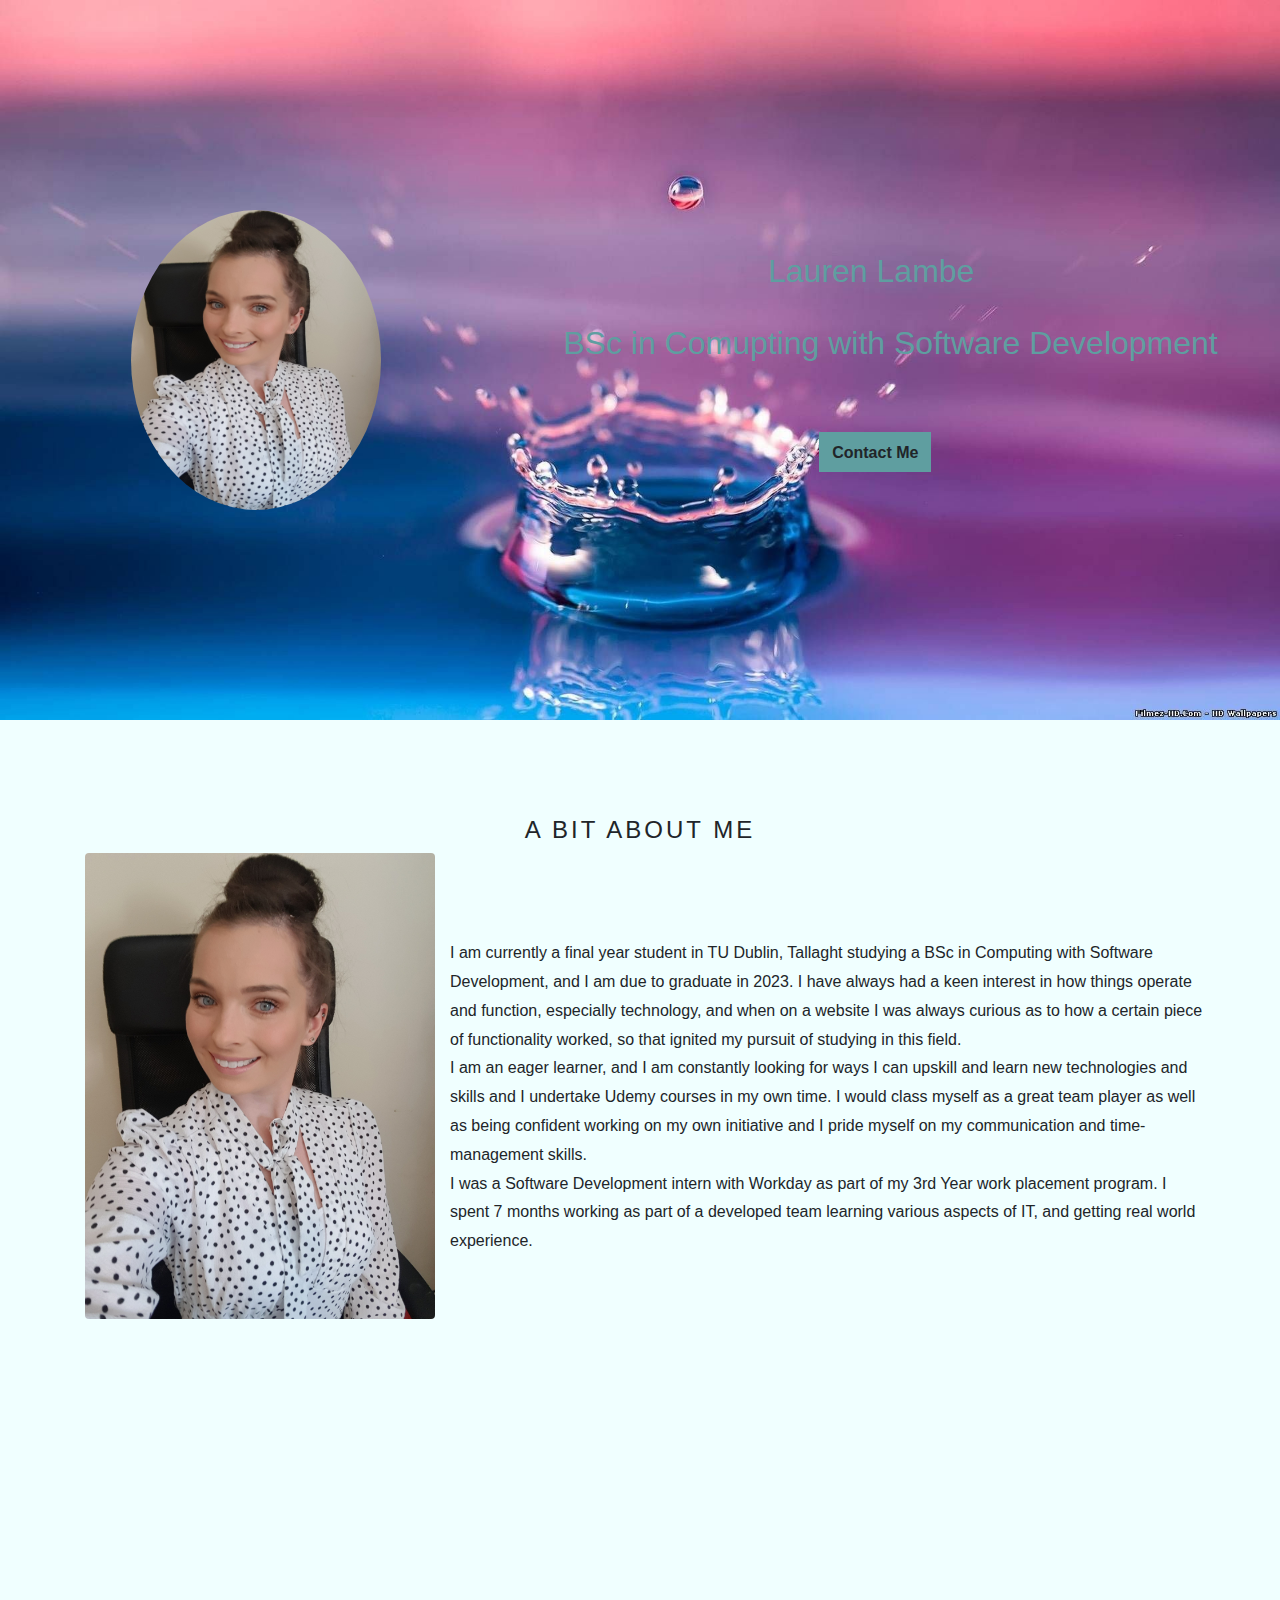
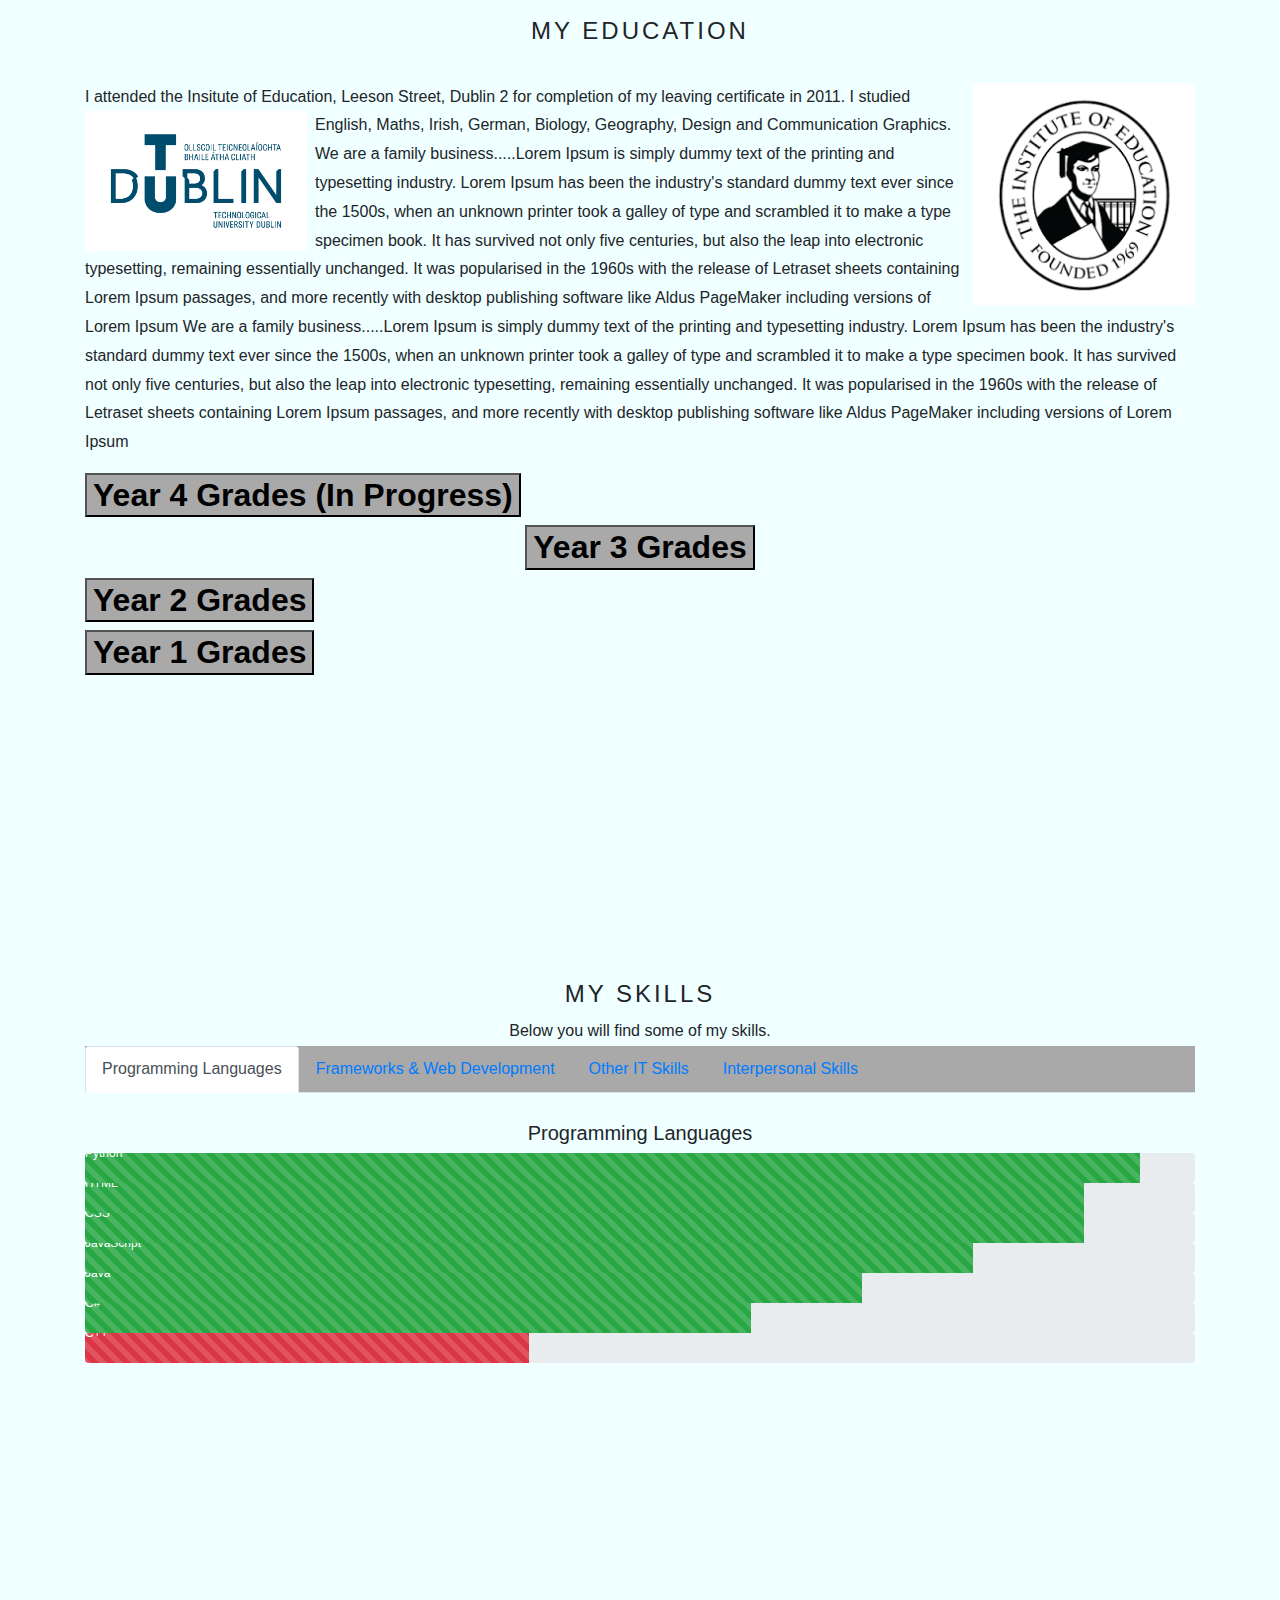
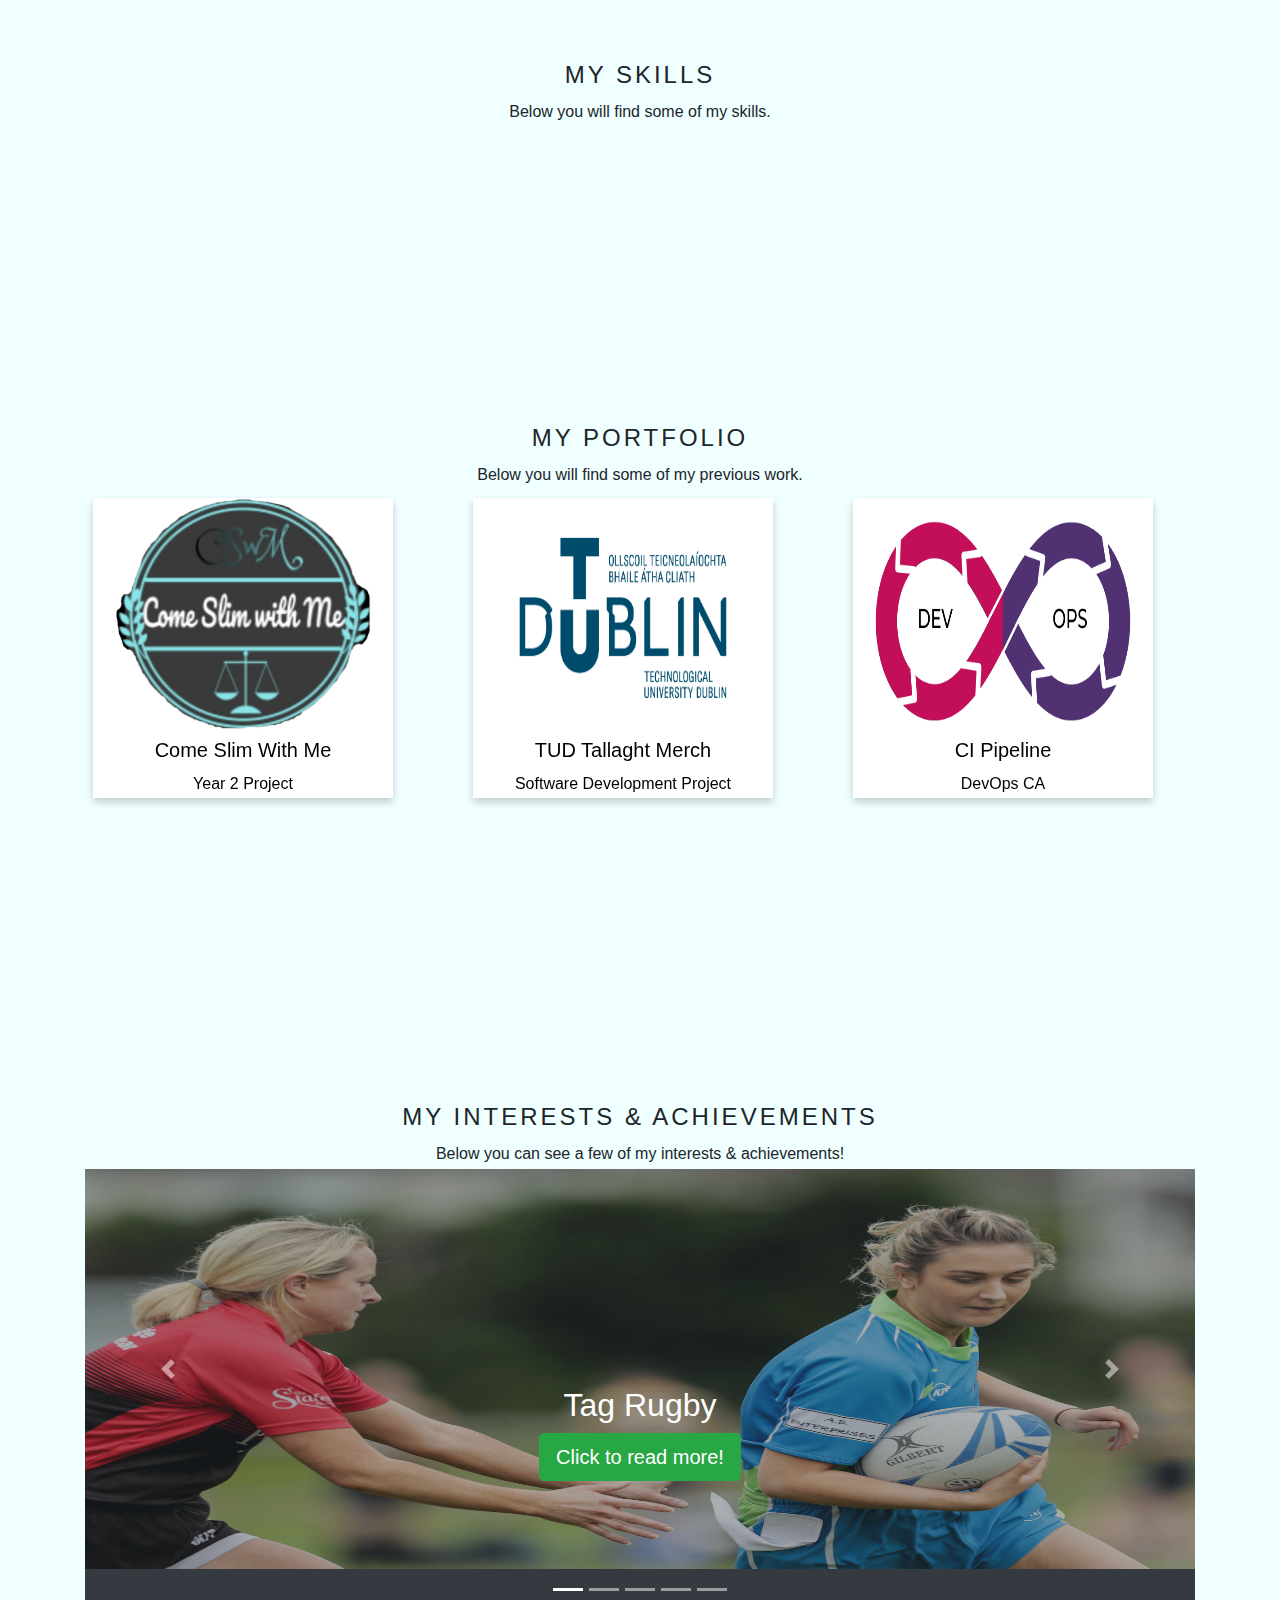
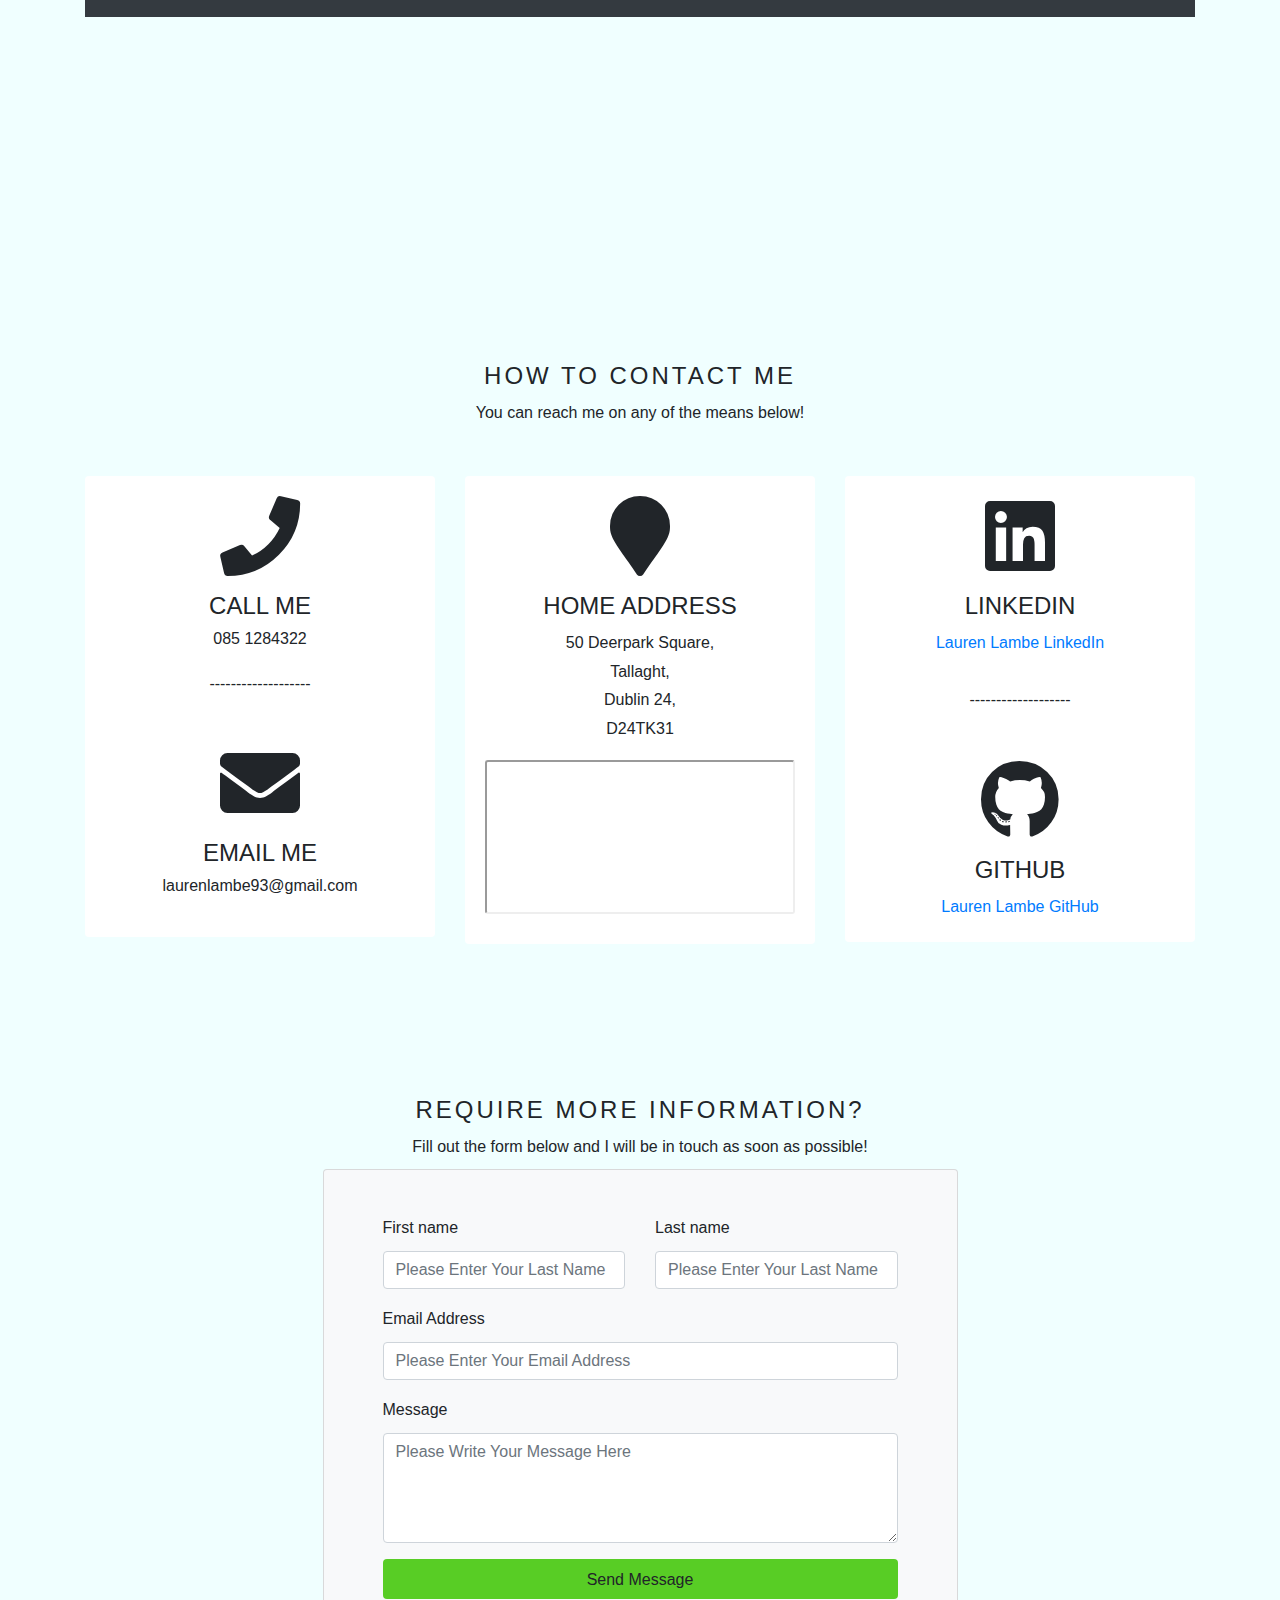
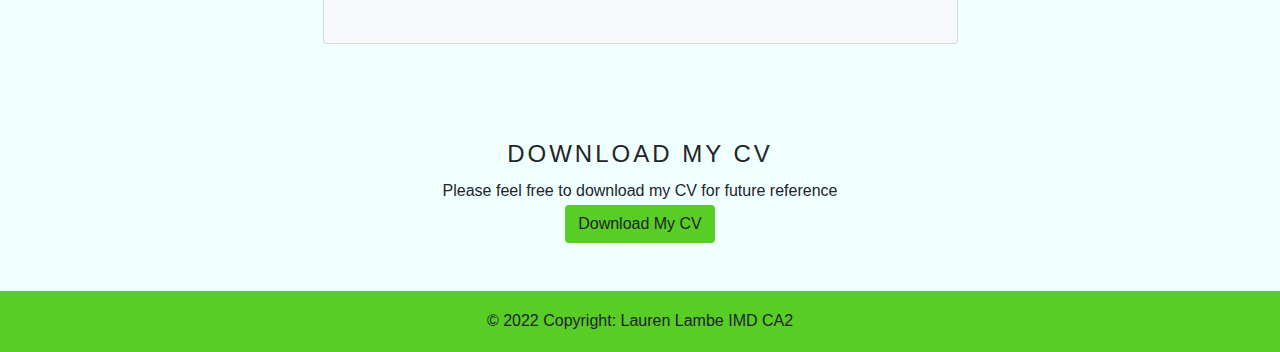
==== index.html @ a1071992 "Committing work to date" ====
<!-- X00167132 Lauren Lambe IMD CA2 -->
<!DOCTYPE html>
<html lang="en">

<head>
	<meta charset="utf-8">
	<title>Lauren Lambe Portfolio</title>
	<meta name="viewport" content="width=device-width, initial-scale=1">
	<link rel="stylesheet" href="https://maxcdn.bootstrapcdn.com/bootstrap/4.0.0-alpha.6/css/bootstrap.min.css">
	<link href="https://fonts.googleapis.com/css?family=Montserrat" rel="stylesheet">
	<!-- <link href="https://cdnjs.cloudflare.com/ajax/libs/mdb-ui-kit/4.2.0/mdb.min.css" rel="stylesheet">  -->
	<!-- Custom Css -->
	<link rel="stylesheet" href="css/main.css">
	<!-- Bootstrap CSS -->
	<!-- CSS only -->
	<link href="https://cdn.jsdelivr.net/npm/bootstrap@5.2.3/dist/css/bootstrap.min.css" rel="stylesheet"
		integrity="sha384-rbsA2VBKQhggwzxH7pPCaAqO46MgnOM80zW1RWuH61DGLwZJEdK2Kadq2F9CUG65" crossorigin="anonymous">
	<!-- font awesome -->
	<link rel="stylesheet" href="https://use.fontawesome.com/releases/v5.15.1/css/all.css" crossorigin="anonymous">
	<!-- Javascript-->
	<script src="https://ajax.googleapis.com/ajax/libs/jquery/3.2.1/jquery.min.js"></script>
	<!-- JavaScript Bundle with Popper -->
	<script src="https://cdn.jsdelivr.net/npm/bootstrap@5.2.3/dist/js/bootstrap.bundle.min.js"
		integrity="sha384-kenU1KFdBIe4zVF0s0G1M5b4hcpxyD9F7jL+jjXkk+Q2h455rYXK/7HAuoJl+0I4"
		crossorigin="anonymous"></script>
	<!-- Script for contact form-->
	<script src="js/main.js" type="text/javascript"></script>

</head>

<body id="body" data-spy="scroll" data-target="#main-navbar" data-offset="50">
	<!-- Navbar -->
	<nav id="main-navbar" class="navbar navbar-toggleable-md navbar-inverse bg-inverse fixed-top">
		<button class="navbar-toggler navbar-toggler-right" type="button" data-toggle="collapse"
			data-target="#navbarsExampleDefault" aria-controls="navbarsExampleDefault" aria-expanded="false"
			aria-label="Toggle navigation">
			<span class="navbar-toggler-icon"></span>
		</button>
		<div class="collapse navbar-collapse" id="navbarsExampleDefault">
			<a class="navbar-brand" href="index.html">Lauren Lambe</a>
			<ul class="navbar-nav mr-auto">
				<li class="nav-item">
					<a class="nav-link" href="#about">About Me |</a>
				</li>
				<li class="nav-item">
					<a class="nav-link" href="#education">Education |</a>
				</li>
				<li class="nav-item">
					<a class="nav-link" href="#skills">Skills |</a>
				</li>
				<li class="nav-item ">
					<a class="nav-link" href="#experience">Experience |</a>
				</li>
				<li class="nav-item">
					<a class="nav-link" href="#portfolio">Portfolio |</a>
				</li>
				<li class="nav-item">
					<a class="nav-link" href="#interests">Interests |</a>
				</li>
				<li class="nav-item dropdown">
					<a class="nav-link dropdown-toggle" href="#" class="dropdown-toggle" data-bs-toggle="dropdown"
						aria-haspopup="true" aria-expanded="false">
						Contact
					</a>
					<div class="dropdown-menu">
						<a class="dropdown-item" href="#howtocontact">How To Contact Me</a>
						<a class="dropdown-item" href="#moreinfo">Need More Infomation?</a>
						<div class="dropdown-divider"></div>
						<a class="dropdown-item" href="#cv">Download My CV</a>
					</div>
				</li>
				<li class="nav-item">
					<a class="nav-link btn btn-success" href="LaurenLambe.pdf" download target="_blank"> Download My
						CV</a>
				</li>
			</ul>
		</div>
	</nav>

	<div data-spy="scroll" data-target="#main-navbar" data-offset="0">
		<main>
			<!-- Home page -->
			<section id="home" class="topics">
				<div class="bg-image" style="position: relative;">
					<img src="images/1511370.jpg" class="w-100" />
					<link rel="stylesheet"
						href="https://mdbcdn.b-cdn.net/wp-content/themes/mdbootstrap4/docs-app/css/dist/mdb5/standard/core.min.css">
					<div class="mask" style="background-color: rgba(0, 0, 0, 0.6)">
						<div class="d-flex justify-content-center align-items-center h-100">
							<img src="images/20211004_112609.jpg" class='rounded-circle'>
							<div class="name">
								<h2>Lauren Lambe</h2>
							</div>
							<div class="course">
								<h2>BSc in Comupting with Software Development</h2>
							</div>
							<div class="contact-button"><button type="button" class="btn pt-2 btn-send btn-block"
									data-bs-toggle="modal" data-bs-target="#contactModal"><strong>Contact
										Me</strong></button></div>
							<!--Contact Modal-->
							<div id="contactModal" class="modal" role="dialog">
								<div class="modal-dialog" role="document">
									<div class="modal-content">
										<div class="modal-header">
											<h5 class="modal-title" id="contactModalLabel">Contact Me!</h5>
											<button type="submit" class="close" data-bs-dismiss="modal"
												aria-label="Close">
												<span aria-hidden="true">&times;</span>
											</button>
										</div>
										<div class="modal-body">
											You can contact me via the means below:
											<div class="row">
												<div class="col-sm-4.5">
													<div class="card border-0">
														<div class="card-body text-center">
															<i class="fa fa-phone" aria-hidden="true"></i>
															<p>085 1284322</p>
														</div>
													</div>
												</div>
												<div class="col-sm-4.5">
													<div class="card border-0">
														<div class="card-body text-center">
															<i class="fa fa-envelope" aria-hidden="true"></i>
															<p>laurenlambe93@gmail.com</p>
														</div>
													</div>
												</div>
												<div class="col-sm-4.5">
													<div class="card border-0">
														<div class="card-body text-center">
															<i class="fab fa-linkedin" aria-hidden="true"></i>
															<br>
															<a href="https://www.linkedin.com/in/laurenlambe/"
																target="_blank">Lauren Lambe LinkedIn</a>
														</div>
													</div>
												</div>
											</div>
										</div>
										<div class="modal-footer">
											<button type="submit" class="btn btn-secondary"
												data-bs-dismiss="modal">Close</button>
										</div>
									</div>
								</div>
							</div>
						</div>
					</div>
				</div>

			</section>

			<!-- About Us page -->
			<section id="about" class="topics">
				<div class="container pt-5">
					<h4 id='topic_title' class="text-center text-uppercase pt-5">A Bit About Me</h4>
					<div class="row">
						<div class="col-4">
							<img class="float-start img-fluid rounded me-2" src="images/20211004_112609.jpg" width="600"
								height="60%">
						</div>
						<div class="col-8" id="aboutme">
							<div class="row">
								<p>
									<br>
									<br>
									<br>
									I am currently a final year student in TU Dublin, Tallaght studying a BSc in
									Computing with Software Development, and I am due to graduate in 2023.
									I have always had a keen interest in how things operate and function, especially
									technology, and when on a website I was always curious as to how a
									certain piece of functionality worked, so that ignited my pursuit of studying in
									this field.
									<br>
									I am an eager learner, and I am constantly looking for ways I can upskill and learn
									new technologies and skills and I undertake Udemy courses in my own time.
									I would class myself as a great team player as well as being confident working on my
									own initiative and I pride myself on my communication and time-management skills.
									<br>
									I was a Software Development intern with Workday as part of my 3rd Year work
									placement program. I spent 7 months working as part of a developed team learning
									various aspects of IT, and getting real world experience.
								</p>
							</div>
						</div>
					</div>
				</div>
			</section>
			<br><br><br><br><br><br><br>


			<!-- Education page -->
			<section id="education" class="topics">
				<div class="container pt-5">
					<h4 id='topic_title' class="text-center text-uppercase pt-5">My Education</h4>
					<br>
					<div class="row">
						<div class="col-sm-12">
							<p>
								<img class="img-thumnail float-right ml-2 mb-1" src="images/school.png" width="20%">
								I attended the Insitute of Education, Leeson Street, Dublin 2 for completion of my
								leaving certificate in 2011.
								I studied English, Maths, Irish, German, Biology, Geography, Design and Communication
								Graphics.

								<img class="img-thumnail float-left mr-2 mb-1" src="images/TUDublin_RGB.jpg"
									width="20%">
								We are a family business.....Lorem Ipsum is simply dummy text of the printing and
								typesetting industry. Lorem Ipsum has been the industry's standard dummy text ever
								since
								the 1500s,
								when an unknown printer took a galley of type and scrambled it to make a type
								specimen
								book. It has survived not only five centuries, but also the leap into
								electronic typesetting, remaining essentially unchanged. It was popularised in the
								1960s
								with the release of Letraset sheets containing Lorem Ipsum passages,
								and more recently with desktop publishing software like Aldus PageMaker including
								versions of Lorem Ipsum
								We are a family business.....Lorem Ipsum is simply dummy text of the printing and
								typesetting industry. Lorem Ipsum has been the industry's standard dummy text ever
								since
								the 1500s,
								when an unknown printer took a galley of type and scrambled it to make a type
								specimen
								book. It has survived not only five centuries, but also the leap into
								electronic typesetting, remaining essentially unchanged. It was popularised in the
								1960s
								with the release of Letraset sheets containing Lorem Ipsum passages,
								and more recently with desktop publishing software like Aldus PageMaker including
								versions of Lorem Ipsum
							</p>
						</div>
					</div>
					<div class="accordion" id="educationAccordion">
						<div class="accordion-item">
							<h2 class="accordion-header" id="headingOne">
								<button class="accordion-button" id="accordion-button" type="button"
									data-bs-toggle="collapse" data-bs-target="#collapseOne" aria-expanded="true"
									aria-controls="collapseOne">
									<strong>Year 4 Grades (In Progress)</strong>
								</button>
							</h2>
							<div id="collapseOne" class="accordion-collapse collapse" aria-labelledby="headingOne"
								data-bs-parent="#educationAccordion">
								<div class="accordion-body">
									<strong>Year 4 GPA: TBC</strong>
									</br>
									</br>
									<div class="table-responsive">
										<table class="table table-sm">
											<thead class="table-dark">
												<tr>
													<th scope="col">Module</th>
													<th scope="col">Grade</th>
												</tr>
											</thead>
											<tbody>
												<tr>
													<td>DevOps</td>
													<td>TBC</td>
												</tr>
												<tr>
													<td>Interactive Media Design</td>
													<td>TBC</td>
												</tr>
												<tr>
													<td>Project</td>
													<td>TBC</td>
												</tr>
												<tr>
													<td>Enterprise Application Development</td>
													<td>TBC</td>
												</tr>
												<tr>
													<td>Enterprise Performance Architecture</td>
													<td>TBC</td>
												</tr>
												<tr>
													<td>Information Management</td>
													<td>TBC</td>
												</tr>
											</tbody>
										</table>
									</div>
								</div>
							</div>
						</div>
						<div class="accordion-item">
							<h2 class="text-center accordion-header text-center" id="headingTwo">
								<button class="accordion-button collapsed" id="accordion-button" type="button"
									data-bs-toggle="collapse" data-bs-target="#collapseTwo" aria-expanded="false"
									aria-controls="collapseTwo">
									<strong>Year 3 Grades</strong>
								</button>
							</h2>
							<div id="collapseTwo" class="accordion-collapse collapse" aria-labelledby="headingTwo"
								data-bs-parent="#educationAccordion">
								<div class="accordion-body">
									<strong>Year 3 GPA: 3.71 (1.1)</strong>
									</br>
									</br>
									<div class="table-responsive">
										<table class="table table-sm">
											<thead class="table-dark">
												<tr>
													<th scope="col">Module</th>
													<th scope="col">Grade</th>
												</tr>
											</thead>
											<tbody>
												<tr>
													<td>WORK EXPERIENCE</td>
													<td>PASS</td>
												</tr>
												<tr>
													<td>Server Side Web Development</td>
													<td>A</td>
												</tr>
												<tr>
													<td>Cloud Services & Distributed Computing</td>
													<td>A</td>
												</tr>
												<tr>
													<td>Big Data Technologies</td>
													<td>A</td>
												</tr>
												<tr>
													<td>Data Analysis</td>
													<td>A</td>
												</tr>
												<tr>
													<td>Data Structures & Algorithms</td>
													<td>B-</td>
												</tr>
												<tr>
													<td>Operating Systems</td>
													<td>B+</td>
												</tr>
											</tbody>
										</table>
									</div>
								</div>
							</div>
						</div>
						<div class="accordion-item">
							<h2 class="accordion-header" id="headingThree">
								<button class="accordion-button collapsed" id="accordion-button" type="button"
									data-bs-toggle="collapse" data-bs-target="#collapseThree" aria-expanded="false"
									aria-controls="collapseThree">
									<strong>Year 2 Grades </strong>
								</button>
							</h2>
							<div id="collapseThree" class="accordion-collapse collapse" aria-labelledby="headingThree"
								data-bs-parent="#educationAccordion">
								<div class="accordion-body">
									<strong>Year 2 GPA: 3.83 (1.1)</strong>
									</br>
									</br>
									<div class="table-responsive">
										<table class="table table-sm">
											<thead class="table-dark">
												<tr>
													<th scope="col">Module</th>
													<th scope="col">Grade</th>
												</tr>
											</thead>
											<tbody>
												<tr>
													<td>Project</td>
													<td>A</td>
												</tr>
												<tr>
													<td>Software Development 3</td>
													<td>A</td>
												</tr>
												<tr>
													<td>Software Development 4</td>
													<td>B+</td>
												</tr>
												<tr>
													<td>Client Side Web Development</td>
													<td>B+</td>
												</tr>
												<tr>
													<td>Discrete Mathematics 2</td>
													<td>A</td>
												</tr>
												<tr>
													<td>Advanced Database Technologies</td>
													<td>B+</td>
												</tr>
												<tr>
													<td>Network Fundamentals</td>
													<td>A</td>
												</tr>
												<tr>
													<td>Software Quality Assurance & Testing</td>
													<td>A</td>
												</tr>
												<tr>
													<td>Information Security</td>
													<td>A</td>
												</tr>
												<tr>
													<td>Database Administration & Analysis</td>
													<td>B+</td>
												</tr>
												<tr>
													<td>Management Science</td>
													<td>A</td>
												</tr>
												<tr>
													<td>Routing & Switching Essentials</td>
													<td>A</td>
												</tr>
											</tbody>
										</table>
									</div>
								</div>
							</div>
						</div>
						<div class="accordion-item">
							<h2 class="accordion-header" id="headingFour">
								<button class="accordion-button collapsed" id="accordion-button" type="button"
									data-bs-toggle="collapse" data-bs-target="#collapseFour" aria-expanded="false"
									aria-controls="collapseFour">
									<strong>Year 1 Grades </strong>
								</button>
							</h2>
							<div id="collapseFour" class="accordion-collapse collapse" aria-labelledby="headingFour"
								data-bs-parent="#educationAccordion">
								<div class="accordion-body">
									<strong>Year 1 GPA: 3.79 (1.1)</strong>
									</br>
									</br>
									<div class="table-responsive">
										<table class="table table-sm">
											<thead class="table-dark">
												<tr>
													<th scope="col">Module</th>
													<th scope="col">Grade</th>
												</tr>
											</thead>
											<tbody>
												<tr>
													<td>Discrete Mathematics</td>
													<td>A</td>
												</tr>
												<tr>
													<td>Software Development 2</td>
													<td>A</td>
												</tr>
												<tr>
													<td>Systems Analysis</td>
													<td>A</td>
												</tr>
												<tr>
													<td>Social Media Communications</td>
													<td>A</td>
												</tr>
												<tr>
													<td>Statistics</td>
													<td>A</td>
												</tr>
												<tr>
													<td>Database Fundamentals</td>
													<td>A</td>
												</tr>
												<tr>
													<td>Operating System Fundamentals</td>
													<td>A</td>
												</tr>
												<tr>
													<td>Computer Architecture</td>
													<td>B+</td>
												</tr>
												<tr>
													<td>Visual Design & User Experience</td>
													<td>B</td>
												</tr>
												<tr>
													<td>Business & Information Systems</td>
													<td>B+</td>
												</tr>
												<tr>
													<td>Software Development 1</td>
													<td>B+</td>
												</tr>
												<tr>
													<td>Critical Skills Development</td>
													<td>A</td>
												</tr>
											</tbody>
										</table>
									</div>
								</div>
							</div>
						</div>
					</div>
				</div>
			</section>
			<br><br><br><br><br><br><br>


			<section id="skills" class="topics">
				<div class="container pt-5">
					<h4 id='topic_title' class="text-center text-uppercase pt-5">My Skills</h4>
					<p class="text-center w-75 m-auto">Below you will find some of my skills.</p>
					<div class="text-center" id="skill-nav">
						<ul class="nav nav-tabs" id="skill-nav-tabs" role="tablist">
							<li class="nav-item">
								<a class="nav-link active" data-bs-toggle="tab" href="#languages" role="tab">Programming
									Languages</a>
							</li>
							<li class="nav-item">
								<a class="nav-link" data-bs-toggle="tab" href="#frameworks" role="tab">Frameworks & Web
									Development</a>
							</li>
							<li class="nav-item">
								<a class="nav-link" data-bs-toggle="tab" href="#other" role="tab">Other IT Skills</a>
							</li>
							<li class="nav-item">
								<a class="nav-link" data-bs-toggle="tab" href="#interpersonal" role="tab">Interpersonal
									Skills</a>
							</li>
						</ul>
					</div>

					<!-- Tab pages -->
					<div class="tab-content">
						<div class="tab-pane active" id="languages" role="tabpanel">
							<section class="section languages-section">
								<br>
								<h5 class="section-title text-center">Programming Languages</h5>
								<div class="skillset">
									<div class="bar">
										<div class="progress" style="height: 30px;">
											<div class="progress-bar-striped bg-success text-white" role="progressbar"
												style="width: 95%;" aria-bs-valuenow="95" aria-bs-valuemin="0"
												aria-bs-valuemax="100">Python
											</div>
										</div>
									</div>
									<div class="bar">
										<div class="progress" style="height: 30px">
											<div class="progress-bar-striped bg-success text-white" role="progressbar"
												style="width: 90%" aria-valuenow="70" aria-valuemin="0"
												aria-valuemax="100">HTML
											</div>
										</div>
									</div>
									<div class="bar">
										<div class="progress" style="height: 30px">
											<div class="progress-bar-striped bg-success text-white" role="progressbar"
												style="width: 90%" aria-valuenow="70" aria-valuemin="0"
												aria-valuemax="100">CSS
											</div>
										</div>
									</div>
									<div class="bar">
										<div class="progress" style="height: 30px">
											<div class="progress-bar-striped bg-success text-white" role="progressbar"
												style="width: 80%" aria-valuenow="70" aria-valuemin="0"
												aria-valuemax="100">JavaScript
											</div>
										</div>
									</div>
									<div class="bar">
										<div class="progress" style="height: 30px">
											<div class="progress-bar-striped bg-success text-white" role="progressbar"
												style="width: 70%" aria-valuenow="70" aria-valuemin="0"
												aria-valuemax="100">Java
											</div>
										</div>
									</div>
									<div class="bar">
										<div class="progress" style="height: 30px">
											<div class="progress-bar-striped bg-success text-white" role="progressbar"
												style="width: 60%" aria-valuenow="70" aria-valuemin="0"
												aria-valuemax="100">C#
											</div>
										</div>
									</div>
									<div class="bar">
										<div class="progress" style="height: 30px">
											<div class="progress-bar-striped bg-danger text-white" role="progressbar"
												style="width: 40%" aria-valuenow="70" aria-valuemin="0"
												aria-valuemax="100">C++
											</div>
										</div>
									</div>
							</section>
						</div>
						<div class="tab-pane " id="frameworks" role="tabpanel">
							<section class="section frameworkd-section">
								<br>
								<h5 class="section-title text-center">Frameworks & Web Development</h5>
								<div class="skillset">
									<div class="bar">
										<div class="progress" style="height: 30px">
											<div class="progress-bar-striped bg-success text-white" role="progressbar"
												style="width: 95%;" aria-bs-valuenow="95" aria-bs-valuemin="0"
												aria-bs-valuemax="100">Django
											</div>
										</div>
									</div>
									<div class="bar">
										<div class="progress" style="height: 30px">
											<div class="progress-bar-striped bg-success text-white" role="progressbar"
												style="width: 85%" aria-valuenow="70" aria-valuemin="0"
												aria-valuemax="100">Bootstrap
											</div>
										</div>
									</div>
									<div class="bar">
										<div class="progress" style="height: 30px">
											<div class="progress-bar-striped bg-danger text-white" role="progressbar"
												style="width: 40%" aria-valuenow="70" aria-valuemin="0"
												aria-valuemax="100">Flask
											</div>
										</div>
									</div>
									<div class="bar">
										<div class="progress" style="height: 30px">
											<div class="progress-bar-striped bg-danger text-white" role="progressbar"
												style="width: 30%" aria-valuenow="70" aria-valuemin="0"
												aria-valuemax="100">ACCA
											</div>
										</div>
									</div>
									<div class="bar">
										<div class="progress" style="height: 30px">
											<div class="progress-bar-striped bg-danger text-white" role="progressbar"
												style="width: 25%" aria-valuenow="70" aria-valuemin="0"
												aria-valuemax="100">Express
											</div>
										</div>
									</div>
									<div class="bar">
										<div class="progress" style="height: 30px">
											<div class="progress-bar-striped bg-danger text-white" role="progressbar"
												style="width: 20%" aria-valuenow="70" aria-valuemin="0"
												aria-valuemax="100">Play
											</div>
										</div>
									</div>
							</section>
						</div>
						<div class="tab-pane" id="other" role="tabpanel">
							<section class="section other-section">
								<br>
								<h5 class="section-title text-center">Other IT Skills</h5>
								<div class="skillset">
									<div class="bar">
										<div class="progress" style="height: 30px;">
											<div class="progress-bar-striped bg-success text-white" role="progressbar"
												style="width: 95%; border: 2em; border-color: black;"
												aria-bs-valuenow="95" aria-bs-valuemin="0" aria-bs-valuemax="100">SQL
											</div>
										</div>
									</div>
									<div class="bar">
										<div class="progress" style="height: 30px">
											<div class="progress-bar-striped bg-success text-white" role="progressbar"
												style="width: 90%" aria-valuenow="70" aria-valuemin="0"
												aria-valuemax="100">Office365
											</div>
										</div>
									</div>
									<div class="bar">
										<div class="progress" style="height: 30px">
											<div class="progress-bar-striped bg-success text-white" role="progressbar"
												style="width: 85%" aria-valuenow="70" aria-valuemin="0"
												aria-valuemax="100">Data Analysis
											</div>
										</div>
									</div>
									<div class="bar">
										<div class="progress" style="height: 30px">
											<div class="progress-bar-striped bg-success text-white" role="progressbar"
												style="width: 80%" aria-valuenow="70" aria-valuemin="0"
												aria-valuemax="100">UML System Design
											</div>
										</div>
									</div>
									<div class="bar">
										<div class="progress" style="height: 30px">
											<div class="progress-bar-striped bg-success text-white" role="progressbar"
												style="width: 70%" aria-valuenow="70" aria-valuemin="0"
												aria-valuemax="100">Linux OS
											</div>
										</div>
									</div>
									<div class="bar">
										<div class="progress" style="height: 30px">
											<div class="progress-bar-striped bg-success text-white" role="progressbar"
												style="width: 60%" aria-valuenow="70" aria-valuemin="0"
												aria-valuemax="100">Cisco IOS
											</div>
										</div>
									</div>
									<div class="bar">
										<div class="progress" style="height: 30px">
											<div class="progress-bar-striped bg-danger text-white" role="progressbar"
												style="width: 50%" aria-valuenow="70" aria-valuemin="0"
												aria-valuemax="100">Bash Scripting
											</div>
										</div>
									</div>
							</section>
						</div>
						<div class="tab-pane" id="interpersonal" role="tabpanel">
							<section class="section other-section">
								<br>
								<h5 class="section-title text-center">Interpersonal Skills</h5>
								<div class="skillset">
									<div class="bar">
										<div class="progress" style="height: 30px;">
											<div class="progress-bar-striped bg-success text-white" role="progressbar"
												style="width: 100%; border: 2em; border-color: black;"
												aria-bs-valuenow="95" aria-bs-valuemin="0" aria-bs-valuemax="100">Time
												Management
											</div>
										</div>
									</div>
									<div class="bar">
										<div class="progress" style="height: 30px">
											<div class="progress-bar-striped bg-success text-white" role="progressbar"
												style="width: 100%" aria-valuenow="70" aria-valuemin="0"
												aria-valuemax="100">Willingness to Learn
											</div>
										</div>
									</div>
									<div class="bar">
										<div class="progress" style="height: 30px">
											<div class="progress-bar-striped bg-success text-white" role="progressbar"
												style="width: 95%" aria-valuenow="70" aria-valuemin="0"
												aria-valuemax="100">Teamwork
											</div>
										</div>
									</div>
									<div class="bar">
										<div class="progress" style="height: 30px">
											<div class="progress-bar-striped bg-success text-white" role="progressbar"
												style="width: 93%" aria-valuenow="70" aria-valuemin="0"
												aria-valuemax="100">Public Speaking
											</div>
										</div>
									</div>
									<div class="bar">
										<div class="progress" style="height: 30px">
											<div class="progress-bar-striped bg-success text-white" role="progressbar"
												style="width: 90%" aria-valuenow="70" aria-valuemin="0"
												aria-valuemax="100">Problem Solving
											</div>
										</div>
									</div>
									<div class="bar">
										<div class="progress" style="height: 30px">
											<div class="progress-bar-striped bg-success text-white" role="progressbar"
												style="width: 90%" aria-valuenow="70" aria-valuemin="0"
												aria-valuemax="100">Troubleshooting
											</div>
										</div>
									</div>
							</section>
						</div>
					</div>
				</div>
			</section>
			<br><br><br><br><br><br><br>

			<section id="experience" class="topics">
				<div class="container pt-5">
					<h4 id='topic_title' class="text-center text-uppercase pt-5">My Skills</h4>
					<p class="text-center w-75 m-auto">Below you will find some of my skills.</p>
				</div>
			</section>
			<br><br><br><br><br><br><br>


			<!-- Portfolio Page-->
			<section id="portfolio" class="topics">
				<div class="container pt-5">
					<h4 id='topic_title' class="text-center text-uppercase pt-5">My Portfolio</h4>
					<p class="text-center w-75 m-auto">Below you will find some of my previous work.</p>
					<div class='row'>
						<div class='col-4'>
							<div class="flip-card m-2">
								<div class="flip-card-inner">
									<div class="flip-card-front">
										<img src='images/new-logo.png' alt='come-slim-with-me' class='img-thumnail'
											style="height: 80%;">
										<h5>Come Slim With Me</h5>
										<p>Year 2 Project</p>
									</div>
									<div class="flip-card-back text-center pt-4">
										<div class="pt-5 pb-5">
											<p>jnfadfioajsfpojasfasjpsdjfjrd edjfjeojtrei ewjfrweiofjwe aejdasd
												eajfasjfaelk</p>
											<a href="https://comeslimwithme.pythonanywhere.com/"
												class="btn btn-secondary pt-2 pb-2" target="_blank">Visit my site</a>
										</div>
									</div>
								</div>
							</div>
						</div>
						<div class='col-4'>
							<div class="flip-card m-2">
								<div class="flip-card-inner">
									<div class="flip-card-front">
										<img src='images/TUDublin_RGB.jpg' alt='tudtallaghtmerch' class='img-thumnail'
											style="width: 90%; height: 80%;">
										<h5>TUD Tallaght Merch</h5>
										<p>Software Development Project</p>
									</div>
									<div class="flip-card-back text-center pt-4">
										<div class="pt-5 pb-5">
											<p>jnfadfioajsfpojasfasjpsdjfjrd edjfjeojtrei ewjfrweiofjwe aejdasd
												eajfasjfaelk</p>
											<a href="http://tudtallaghtmerch.pythonanywhere.com/"
												class="btn btn-secondary pt-2 pb-2" target="_blank">Visit My Site</a>
										</div>
									</div>
								</div>
							</div>
						</div>
						<div class='col-4'>
							<div class="flip-card m-2">
								<div class="flip-card-inner">
									<div class="flip-card-front">
										<img src='images/DevOps-Infinity-Loop.png' alt='flipmemory' class='img-thumnail'
											style="width: 90%; height: 80%;">
										<h5>CI Pipeline</h5>
										<p>DevOps CA</p>
									</div>
									<div class="flip-card-back text-center pt-4">
										<div class="pt-5 pb-5">
											<p>jnfadfioajsfpojasfasjpsdjfjrd edjfjeojtrei ewjfrweiofjwe aejdasd
												eajfasjfaelk</p>
											<a href="https://dev.azure.com/X00167132/DevOps%20CA2"
												class="btn btn-secondary pt-2 pb-2" target="_blank">View my
												repository!</a>
										</div>
									</div>
								</div>
							</div>
						</div>
					</div>
			</section>
			<br><br><br><br><br><br><br>

			<!-- Interests Page-->
			<section id="interests" class="topics">
				<div class="container pt-5">
					<h4 id='topic_title' class="text-center text-uppercase pt-5">My Interests & Achievements</h4>
					<p class="text-center w-75 m-auto">Below you can see a few of my interests & achievements!</p>
					<div id="myCarousel" class="carousel slide pb-5 bg-dark" data-bs-ride="carousel">
						<ul class="carousel-indicators">
							<li data-bs-target="#myCarousel" data-bs-slide-to="0" class="active"></li>
							<li data-bs-target="#myCarousel" data-bs-slide-to="1"></li>
							<li data-bs-target="#myCarousel" data-bs-slide-to="2"></li>
							<li data-bs-target="#myCarousel" data-bs-slide-to="3"></li>
							<li data-bs-target="#myCarousel" data-bs-slide-to="3"></li>
						</ul>
						<div class="carousel-inner">
							<div class="carousel-item bg-dark active ">
								<img src="images/inpho_01576880-scaled.jfif" alt="tag-rugby"
									style="opacity: 60%; width: 100%; height: 400px;">
								<div class="carousel-caption d-none d-md-block text-white font-weight-bold mb-5">
									<h2>Tag Rugby</h2>
									<button type="button" class="btn btn-lg btn-success" data-bs-toggle="popover"
										title="Tag Rugby"
										data-bs-content="During the summer months, my friends and I play tag rugby in tournaments around Dublin">Click
										to read more!</button>
								</div>
							</div>
							<div class="carousel-item bg-dark">
								<img src="images/couple-hiking-mountain-climbing-1296x728-header.jfif" alt="hiking"
									style="opacity: 60%; width: 100%; height: 400px;">
								<div class="carousel-caption d-none d-md-block text-white font-weight-bold mb-5">
									<h2>Hiking</h2>
									<button type="button" class="btn btn-lg btn-success" data-bs-toggle="popover"
										title="Hiking"
										data-bs-content="I enjoy hiking at walking with my husband and kids during the weekends">Click
										to read more!</button>
								</div>
							</div>
							<div class="carousel-item bg-dark">
								<img src="images/mise-en-plase.jfif" alt="cooking"
									style="opacity: 60%; width: 100%; height: 400px;">
								<div class="carousel-caption d-none d-md-block text-white font-weight-bold mb-5">
									<h2>Cooking</h2>
									<button type="button" class="btn btn-lg btn-success" data-bs-toggle="popover"
										title="Cooking"
										data-bs-content="I thoroughly enjoy cooking & baking, and can often be found in the kitchen!">Click
										to read more!</button>
								</div>
							</div>
							<div class="carousel-item bg-dark">
								<img src="images/getty_655998316_2000149920009280207_354374.jfif" alt="reading"
									style="opacity: 60%; width: 100%; height: 400px;">
								<div class="carousel-caption d-none d-md-block text-white font-weight-bold mb-5">
									<h2>Reading</h2>
									<button type="button" class="btn btn-lg btn-success" data-bs-toggle="popover"
										title="Reading"
										data-bs-content="I love reading, and I have built up quite the collection! I find it great to relax, and take my mind off assignments and every day stresses">Click
										to read more!</button>
								</div>
							</div>
							<div class="carousel-item bg-dark">
								<img src="images/workday.jfif" alt="workday"
									style="opacity: 60%; width: 100%; height: 400px;">
								<div class="carousel-caption d-none d-md-block text-white font-weight-bold mb-5">
									<h2>Workday FFIT 2020</h2>
									<button type="button" class="btn btn-lg btn-success" data-bs-toggle="popover"
										title="Workday Future Females in Tech"
										data-bs-content="I was one of 30 female students chosen by Workday to participate in a 2-day event in which I gained valuable insight into the technology industry from current Workday employees, interns, and graduates">Click
										to read more!</button>
								</div>
							</div>


							<a class="carousel-control-prev" href="#myCarousel" role="button" data-bs-slide="prev">
								<span class="carousel-control-prev-icon" aria-hidden="true"></span>
								<span class="sr-only">Previous</span>
							</a>
							<a class="carousel-control-next" id="next-slide" href="#myCarousel" role="button"
								data-bs-slide="next">
								<span class="carousel-control-next-icon" aria-hidden="true"></span>
								<span class="sr-only">Next</span>
							</a>
						</div>
					</div>
			</section>
			<br><br><br><br><br><br><br>

			<!-- Contact Me -->
			<!-- My Info-->
			<section id="contact" class="topics">
				<div class="container pt-5">
					<section id="howtocontact" class="pt-5">
						<h4 id='topic_title' class="text-center text-uppercase pt-5">How To Contact Me</h4>
						<p class="text-center w-75 m-auto">You can reach me on any of the means below!</p>
						<div class="row">
							<div class="col-sm-4 my-5">
								<div class="card border-0">
									<div class="card-body text-center">
										<i id="icon" class="fa fa-phone fa-5x mb-3" aria-hidden="true"></i>
										<h4 class="text-uppercase mb-1">call me</h4>
										<p>085 1284322</p>
										<p>-------------------</p>
										<br>
										<i id="icon" class="fa fa-envelope fa-5x mb-3" aria-hidden="true"></i>
										<h4 class="text-uppercase mb-1">email me</h4>
										<p>laurenlambe93@gmail.com</p>
									</div>
								</div>
							</div>
							<div class="col-sm-4 my-5">
								<div class="card border-0">
									<div class="card-body text-center">
										<i id="icon" class="fa fa-map-marker fa-5x mb-3" aria-hidden="true"></i>
										<h4 class="text-uppercase mb-2">Home Address</h4>
										<address>50 Deerpark Square,
											</br>Tallaght,
											</br>Dublin 24,
											</br>D24TK31</address>
										<iframe class="card-img" loading="lazy" allowfullscreen src="https://www.google.com/maps/embed/v1/place?key=AIzaSyBZ5IpWnboZ1ywiL5jEcenpG6kwswpJQfg
									&q=50+Deerpark+square, Tallaght+Dublin 24">
										</iframe>
									</div>
								</div>
							</div>
							<div class="col-sm-4 my-5">
								<div class="card border-0">
									<div class="card-body text-center">
										<i id="icon" class="fab fa-linkedin fa-5x mb-3" aria-hidden="true"></i>
										<h4 class="text-uppercase mb-2">LinkedIn</h4>
										<a href="https://www.linkedin.com/in/laurenlambe/" class="pb-2"
											target="_blank">Lauren Lambe LinkedIn</a>
										<br>
										<br>
										<p>-------------------</p>
										<br>
										<i id="icon" class="fab fa-github fa-5x mb-3" aria-hidden="true"></i>
										<h4 class="text-uppercase mb-2">GitHub</h4>
										<a href="https://github.com/laurenlambe93" target="_blank">Lauren Lambe
											GitHub</a>
									</div>
								</div>
							</div>
						</div>
					</section>
				</div>
				<!-- Form -->
				<div class="container pt-2 pb-5">
					<section id="moreinfo" class="pt-5">
						<h4 id='topic_title' class="text-center text-uppercase pt-5">Require More Information?</h4>
						<p class="text-center w-75 m-auto">Fill out the form below and I will be in touch as soon as
							possible!</p>
						<div class="row ">
							<div class="col-lg-7 mx-auto">
								<div class="card mt-2 mx-auto p-4 bg-light">
									<div class="card-body bg-light">
										<div class="container">
											<form class="row g-3" id="contact-form" role="form" name="contactform" onsubmit="return checkValidation()">
												<div class="col-md-6">
													<label for="validationDefault01" class="form-label">First
														name</label>
													<input type="text" name="firstname" class="form-control" id="validationDefault01"
														placeholder="Please Enter Your Last Name" required>
														<p id="alert"></p>
												</div>
												<div class="col-md-6">
													<label for="validationDefault02" class="form-label">Last
														name</label>
													<input type="text" name='lastname' class="form-control" id="validationDefault02"
														placeholder="Please Enter Your Last Name" required>
														<p id="alert"></p>
												</div>

												<div class="col-md-12">
													<label for="validationDefault03" class="form-label">Email
														Address</label>
													<input type="email" name="email" id="validationDefault03"
														class="form-control"
														placeholder="Please Enter Your Email Address" required>
														<p id="alert"></p>
												</div>
												<div class="col-md-12">
													<label for="validationDefault04" class="form-label">Message</label>
													<textarea id="validationDefault04" name="message"
														class="form-control"
														placeholder="Please Write Your Message Here" rows="4"
														required></textarea>
														<p id="alert"></p>
												</div>
												<div class="col-md-12">
													<button type="submit" class="btn pt-2 btn-send btn-block"
														 id="mybutton"
														>Send
														Message</button>
												</div>

												<div id="sentModal" class="modal" role="dialog">
													<div class="modal-dialog" role="document">
														<div class="modal-content">
															<div class="modal-header">
																<h5 class="modal-title" id="sentModalLabel">
																	Message
																	Sent!</h5>
																<button type="button" onclick="resetForm()"
																	class="close" data-bs-dismiss="modal"
																	aria-label="Close">
																	<span aria-hidden="true">&times;</span>
																</button>
															</div>
															<div class="modal-body">
																Success! Your message was sent!
															</div>
															<div class="modal-footer">
																<button type="button" onclick="resetForm()"
																	class="btn btn-secondary"
																	data-bs-dismiss="modal">Close</button>
															</div>
														</div>
													</div>
												</div>
											</form>
										</div>
									</div>
								</div>
							</div>
						</div>
					</section>
					<!-- CV Download-->
					<section id="cv" class="pt-5 text-center">
						<h4 id='topic_title' class="text-center text-uppercase pt-5">Download My CV</h4>
						<p class="text-center m-auto">Please feel free to download my CV for future reference</p>
						<a class="btn" id="mybutton" href="LaurenLambe.pdf" download target="_blank"> Download My CV</a>
					</section>
				</div>
			</section>
		</main>
	</div>
	<!-- End of content -->

	<!-- Footer -->
	<footer class=" text-center text-lg-start" style="background-color: #58cd25;">
		<!-- Copyright -->
		<div class="text-center p-3">
			© 2022 Copyright: Lauren Lambe IMD CA2
		</div>
		<!-- Copyright -->
	</footer>
	<!-- Footer -->
</body>
</html>
---- css/main.css ----
#body {
    /*font: 20px Montserrat, sans-serif;*/
    line-height: 1.8;
    background-color:azure;
    position: relative; 
}

p {
    font-size: 16px;
}

.container-fluid {
    padding-top: 70px;
    padding-bottom: 70px;
}


#main-navbar {
    padding-top: 15px;
    padding-bottom: 15px;
    font-size: 16px;
    letter-spacing: 3px;
}

.navbar-nav li a:hover {
    color:  #58cd25 !important;
}

#icon:hover {
	color:  #58cd25;
}

#accordion-button {
    background-color:darkgrey;
    text-decoration: aliceblue;
}

#accordion-button:hover {
    color:aliceblue !important;
}

.flip-card {
    background-color: transparent;
    width: 300px;
    height: 300px;
    perspective: 1000px;
}

.flip-card-inner {
    position: relative;
    width: 100%;
    height: 100%;
    text-align: center;
    transition: transform 0.6s;
    transform-style: preserve-3d;
    box-shadow: 0 4px 8px 0 rgba(0, 0, 0, 0.2);
}

.flip-card:hover .flip-card-inner {
    transform: rotateY(180deg);
}

.flip-card-front,
.flip-card-back {
    position: absolute;
    width: 100%;
    height: 100%;
    -webkit-backface-visibility: hidden;
    backface-visibility: hidden;
}

.flip-card-front {
    background-color: rgb(255, 255, 255);
    color: rgb(0, 0, 0);
}

.flip-card-back {
    background-color:  #17e239;;
    color: white;
    transform: rotateY(180deg);
}

#mybutton{
    background-color:  #58cd25;
} 

.rounded-circle {
    position: absolute;
    width: 250px;
    height: 300px;
    top: 50%;
    left: 20%;
    transform: translate(-50%, -50%);
}

.name{
    position: absolute;
    color:cadetblue;
    top: 35%;
    left: 60%;
}

.course{
    position: absolute;
    color: cadetblue;
    top: 45%;
    left: 44%;
}

.contact-button {
    position: absolute;
    background-color: cadetblue;
    top: 60%;
    left: 64%;
}

.popover-title .close{
    position: relative;
    bottom: 3px;
}

.alert {
    display: none;
}

#topic_title {
    letter-spacing: 3px;
}

#myCarousel {
    height: 20%;
}

#skill-nav-tabs {
    text-align: center;
    background-color: darkgrey;
}

#skill-nav-tabs li a:hover {
    color:  #58cd25 !important;
}
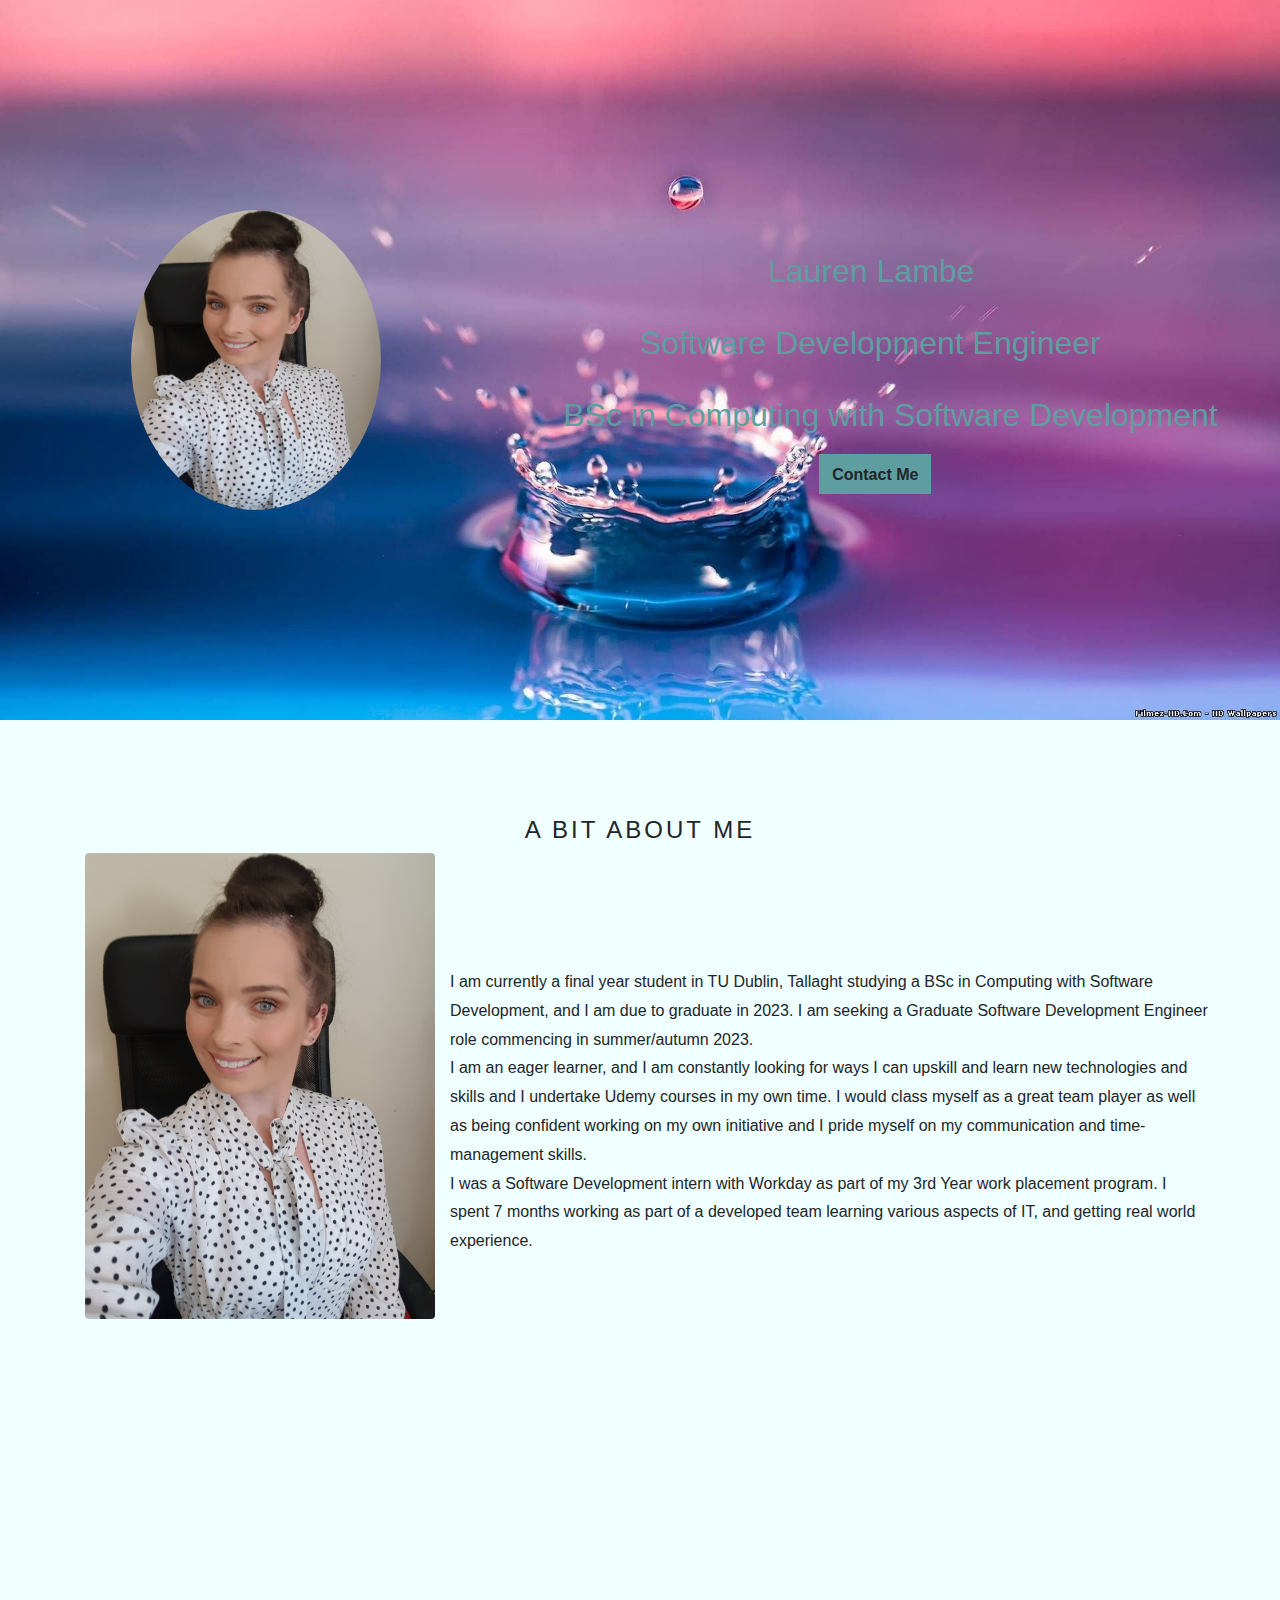
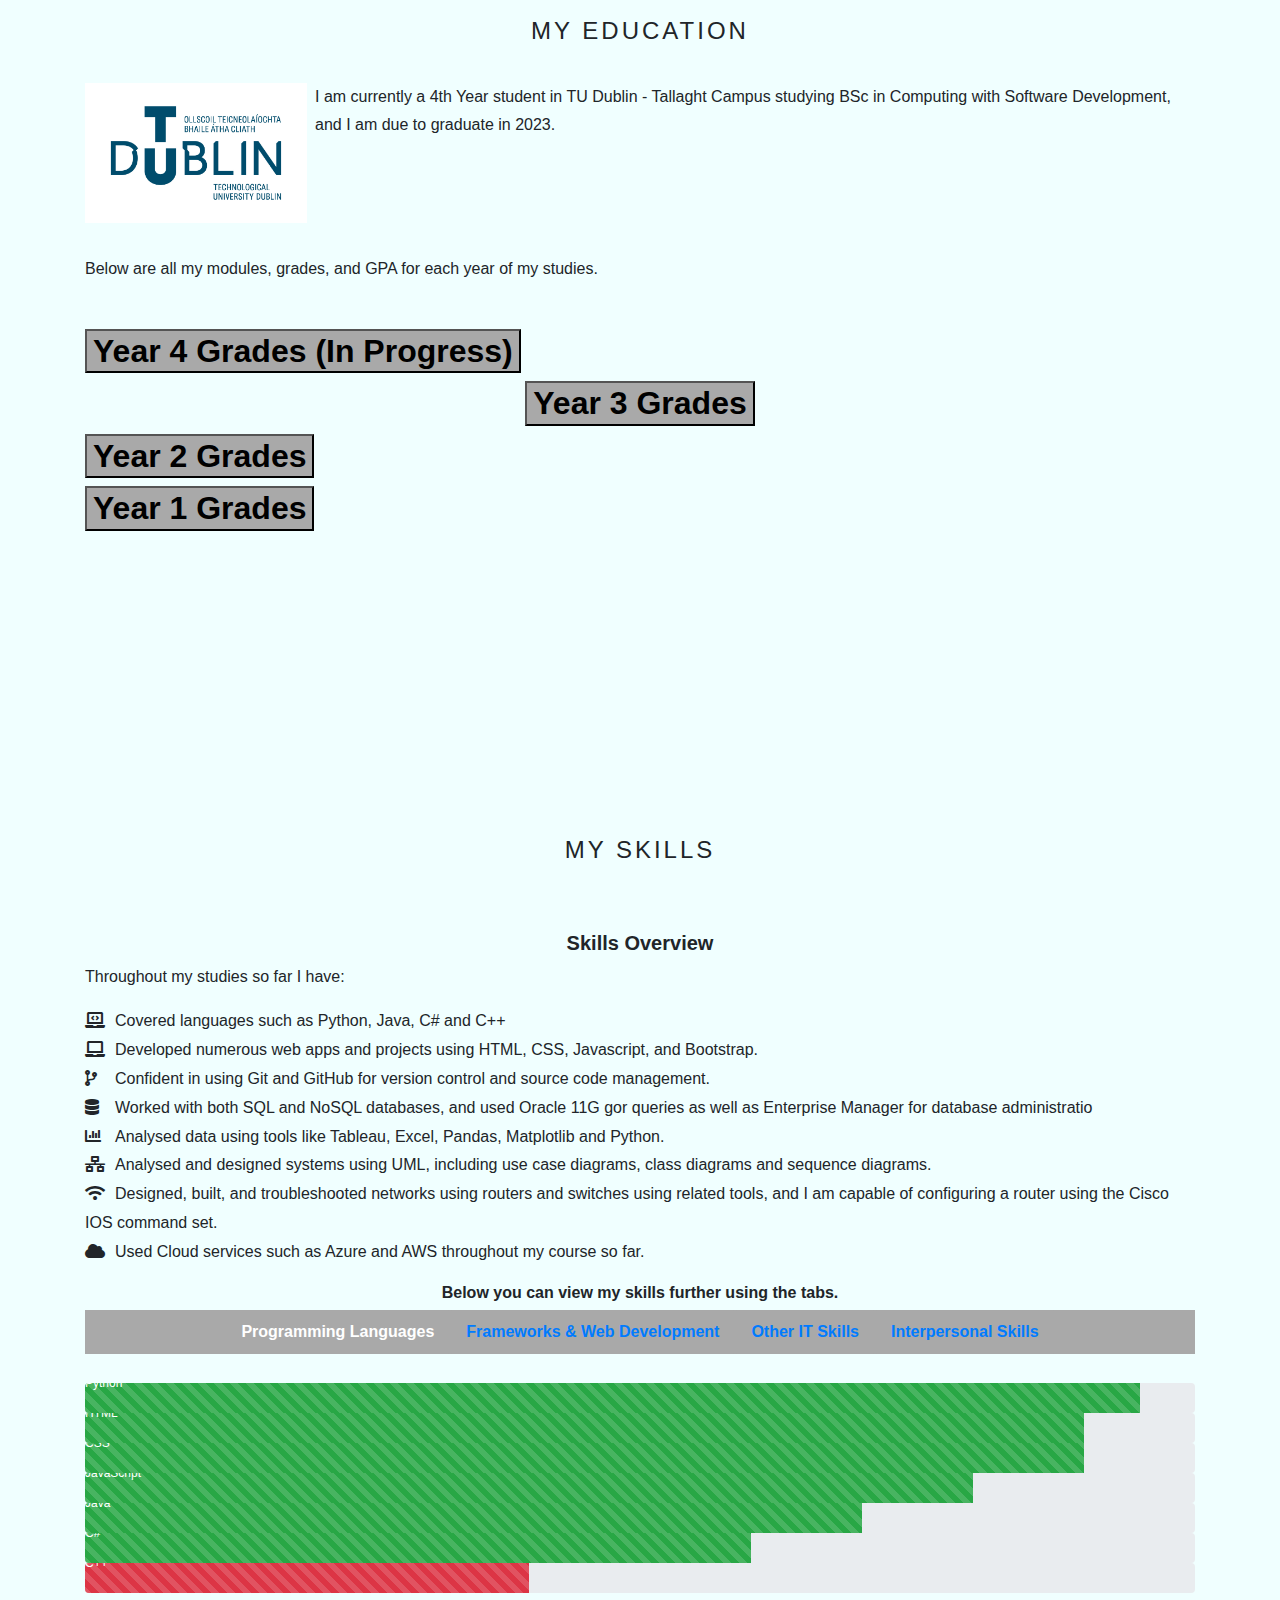
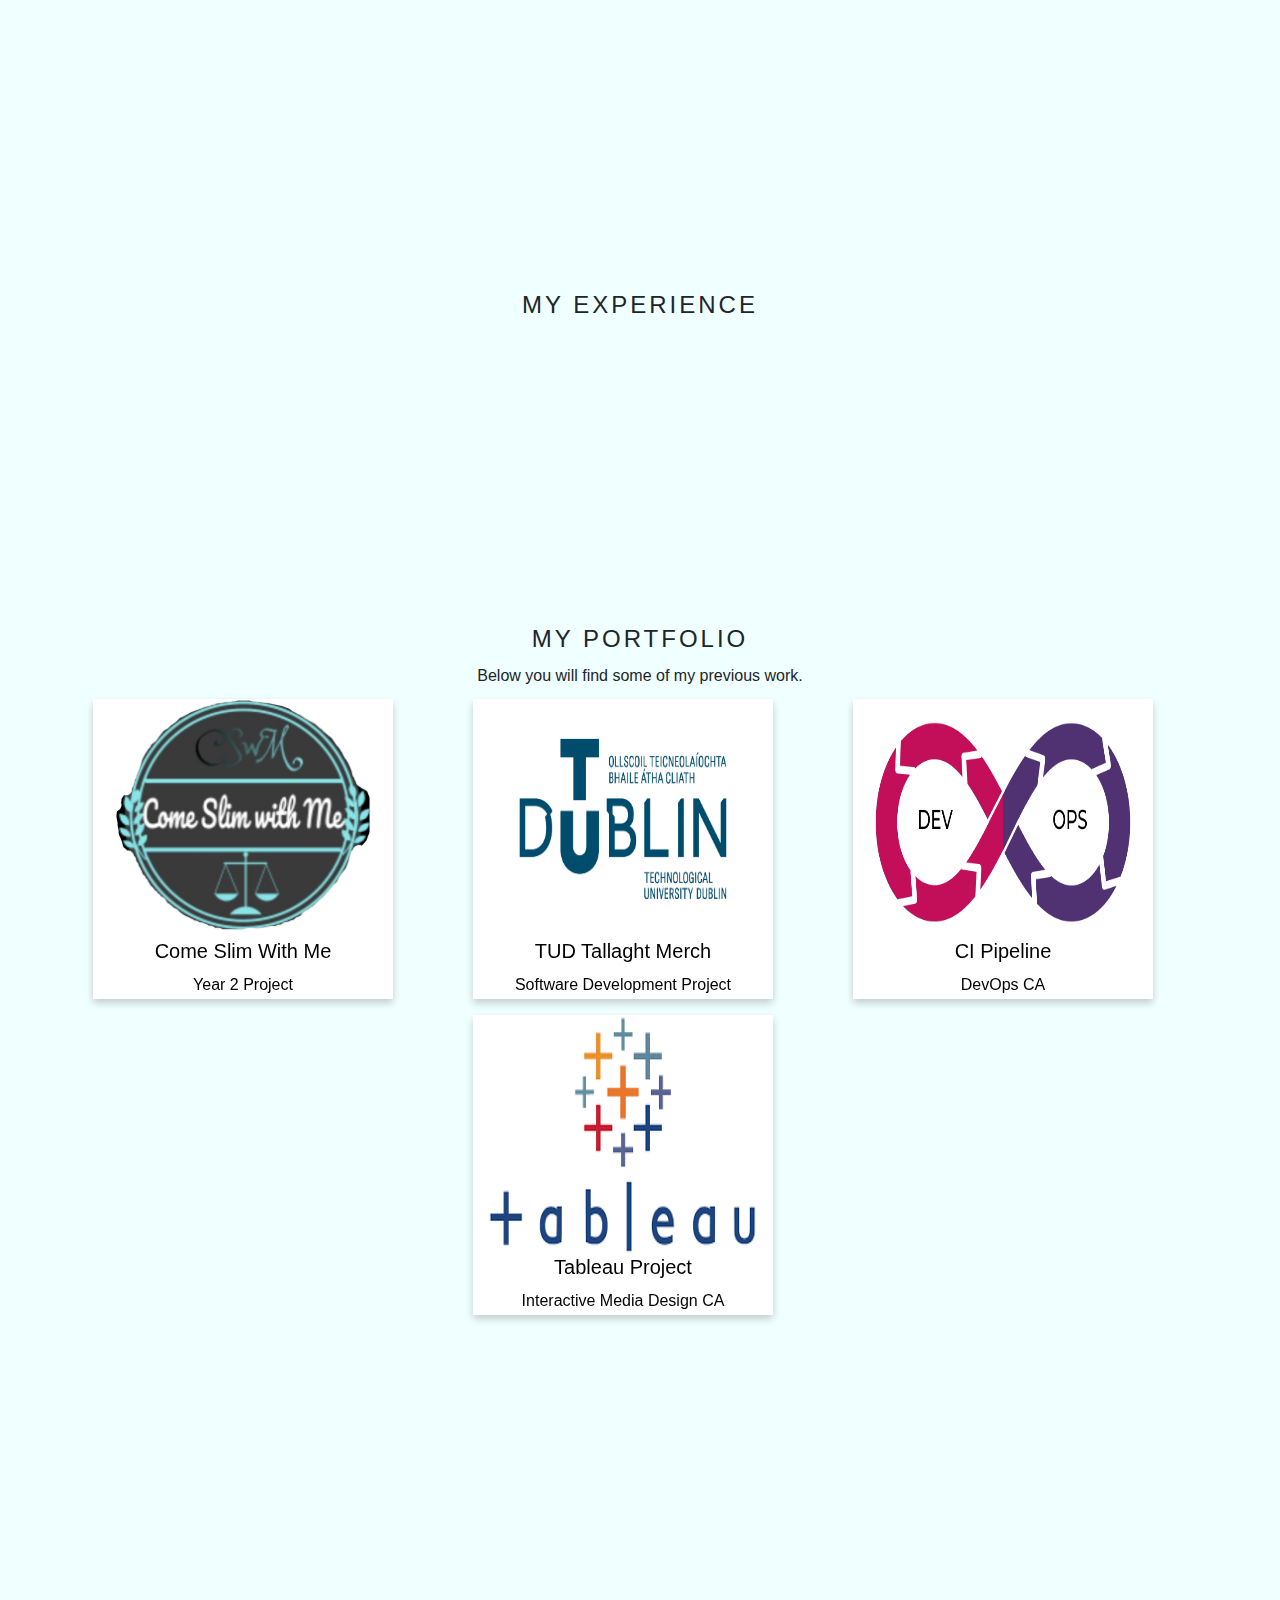
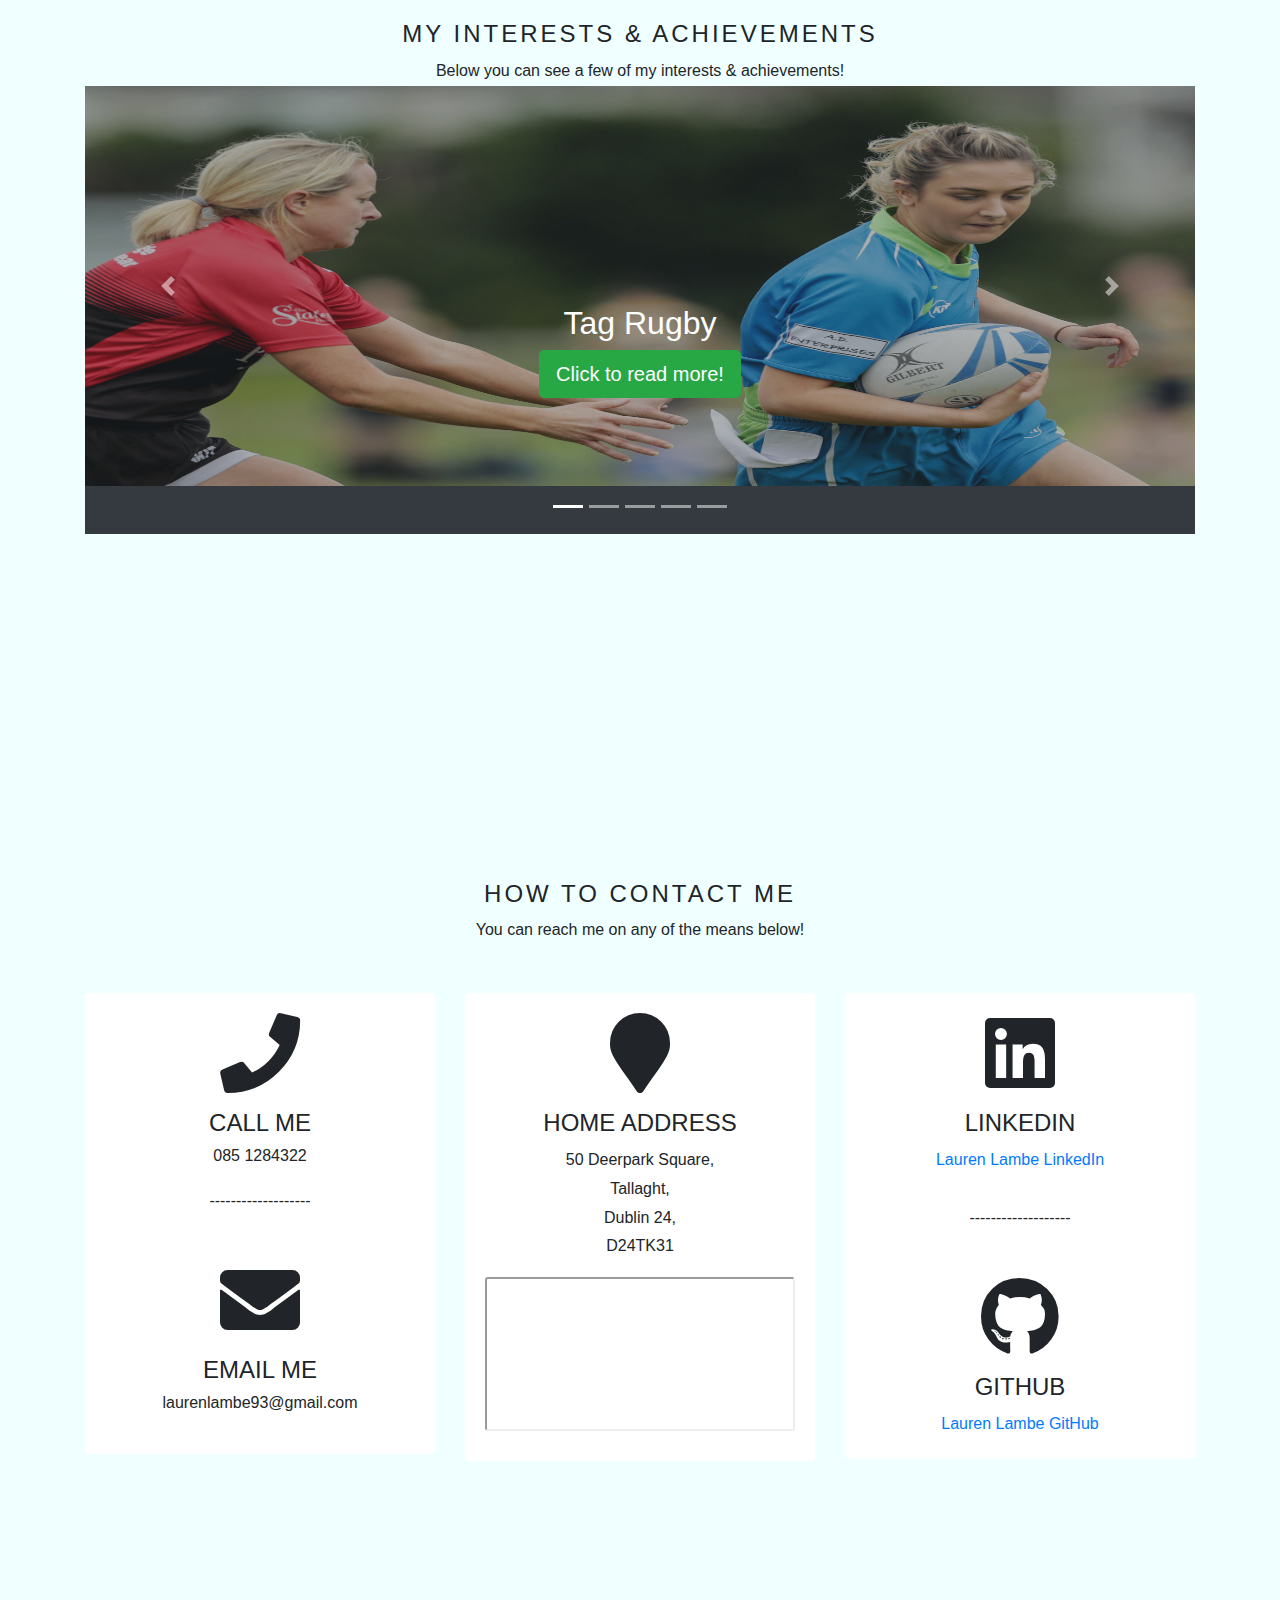
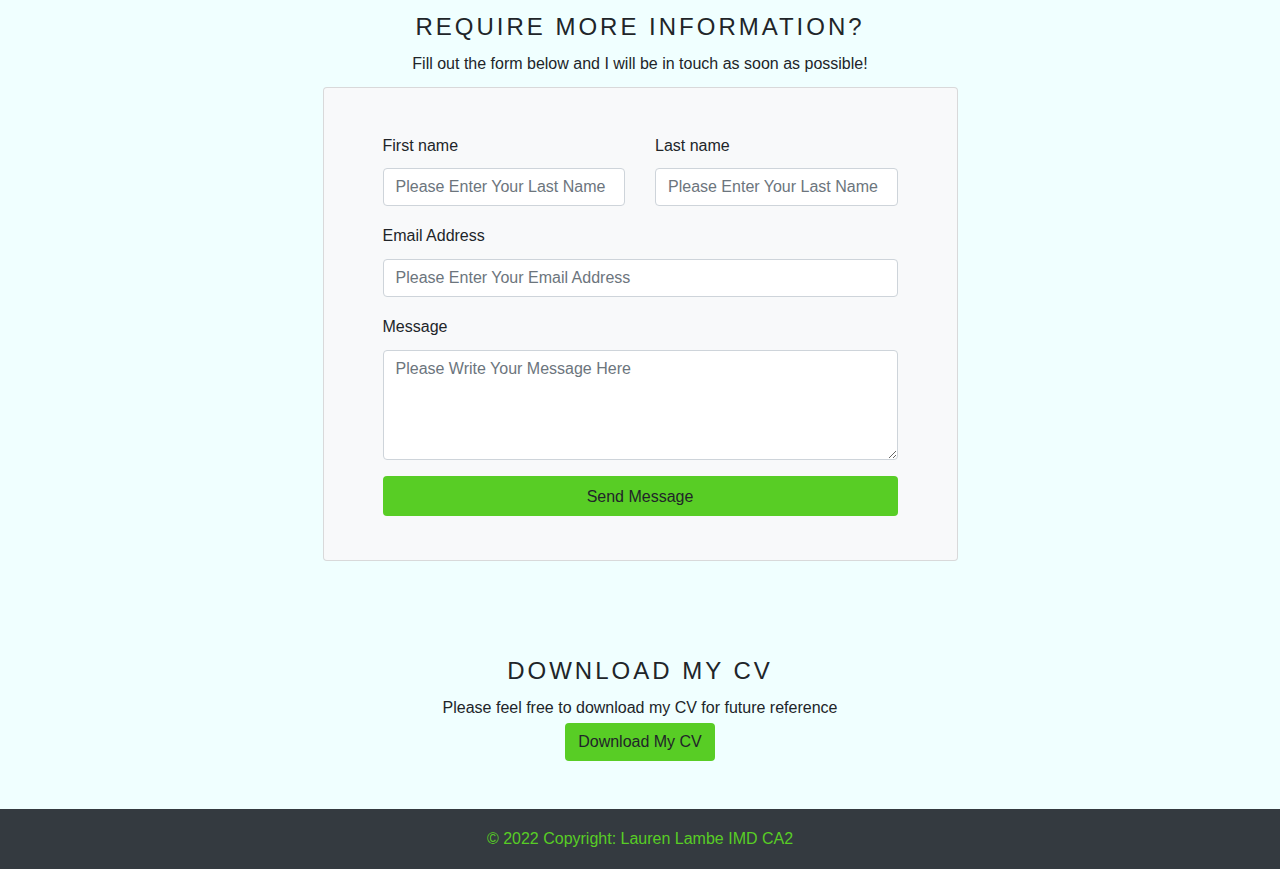
==== commit 35dd2bce: "Skills and education complete" ====
--- a/index.html
+++ b/index.html
@@ -76,7 +76,9 @@
 			</ul>
 		</div>
 	</nav>
-
+	<!--End of Navbar-->
+
+	<!--SCROLLSPY-->
 	<div data-spy="scroll" data-target="#main-navbar" data-offset="0">
 		<main>
 			<!-- Home page -->
@@ -91,8 +93,11 @@
 							<div class="name">
 								<h2>Lauren Lambe</h2>
 							</div>
+							<div class="jobtitle">
+								<h2>Software Development Engineer</h2>
+							</div>
 							<div class="course">
-								<h2>BSc in Comupting with Software Development</h2>
+								<h2>BSc in Computing with Software Development</h2>
 							</div>
 							<div class="contact-button"><button type="button" class="btn pt-2 btn-send btn-block"
 									data-bs-toggle="modal" data-bs-target="#contactModal"><strong>Contact
@@ -167,12 +172,10 @@
 									<br>
 									<br>
 									<br>
+									<br>
 									I am currently a final year student in TU Dublin, Tallaght studying a BSc in
 									Computing with Software Development, and I am due to graduate in 2023.
-									I have always had a keen interest in how things operate and function, especially
-									technology, and when on a website I was always curious as to how a
-									certain piece of functionality worked, so that ignited my pursuit of studying in
-									this field.
+									I am seeking a Graduate Software Development Engineer role commencing in summer/autumn 2023.
 									<br>
 									I am an eager learner, and I am constantly looking for ways I can upskill and learn
 									new technologies and skills and I undertake Udemy courses in my own time.
@@ -199,41 +202,22 @@
 					<div class="row">
 						<div class="col-sm-12">
 							<p>
-								<img class="img-thumnail float-right ml-2 mb-1" src="images/school.png" width="20%">
-								I attended the Insitute of Education, Leeson Street, Dublin 2 for completion of my
-								leaving certificate in 2011.
-								I studied English, Maths, Irish, German, Biology, Geography, Design and Communication
-								Graphics.
-
 								<img class="img-thumnail float-left mr-2 mb-1" src="images/TUDublin_RGB.jpg"
 									width="20%">
-								We are a family business.....Lorem Ipsum is simply dummy text of the printing and
-								typesetting industry. Lorem Ipsum has been the industry's standard dummy text ever
-								since
-								the 1500s,
-								when an unknown printer took a galley of type and scrambled it to make a type
-								specimen
-								book. It has survived not only five centuries, but also the leap into
-								electronic typesetting, remaining essentially unchanged. It was popularised in the
-								1960s
-								with the release of Letraset sheets containing Lorem Ipsum passages,
-								and more recently with desktop publishing software like Aldus PageMaker including
-								versions of Lorem Ipsum
-								We are a family business.....Lorem Ipsum is simply dummy text of the printing and
-								typesetting industry. Lorem Ipsum has been the industry's standard dummy text ever
-								since
-								the 1500s,
-								when an unknown printer took a galley of type and scrambled it to make a type
-								specimen
-								book. It has survived not only five centuries, but also the leap into
-								electronic typesetting, remaining essentially unchanged. It was popularised in the
-								1960s
-								with the release of Letraset sheets containing Lorem Ipsum passages,
-								and more recently with desktop publishing software like Aldus PageMaker including
-								versions of Lorem Ipsum
+								I am currently a 4th Year student in TU Dublin - Tallaght Campus studying BSc in
+								Computing with Software Development, and I am due to graduate in 2023.
+								<br>
+								<br>
+								<br>
+								<br>
+								<br>
+								Below are all my modules, grades, and GPA for each year of my studies.
+
 							</p>
 						</div>
 					</div>
+					<br>
+					<!--ACCORDION & COLLAPSE-->
 					<div class="accordion" id="educationAccordion">
 						<div class="accordion-item">
 							<h2 class="accordion-header" id="headingOne">
@@ -249,6 +233,7 @@
 									<strong>Year 4 GPA: TBC</strong>
 									</br>
 									</br>
+									<!--TABLE-->
 									<div class="table-responsive">
 										<table class="table table-sm">
 											<thead class="table-dark">
@@ -504,37 +489,66 @@
 			</section>
 			<br><br><br><br><br><br><br>
 
-
+			<!--Skills Page-->
 			<section id="skills" class="topics">
 				<div class="container pt-5">
 					<h4 id='topic_title' class="text-center text-uppercase pt-5">My Skills</h4>
-					<p class="text-center w-75 m-auto">Below you will find some of my skills.</p>
+					<br>
+					<br>
+					<div>
+						<h5 class="text-center"><strong>Skills Overview</strong></h5>
+						<p>
+							Throughout my studies so far I have:
+						<ul class="list-unstyled">
+							<li><i class="fas fa-laptop-code"></i>Covered languages such as Python, Java, C# and C++
+							</li>
+							<li><i class="fas fa-laptop"></i>Developed numerous web apps and projects using
+								HTML, CSS, Javascript, and Bootstrap.</li>
+							<li><i class="fas fa-code-branch"></i>Confident in using Git and GitHub for version control and source code management.</li>
+							<li><i class="fas fa-database"></i>Worked with both SQL and NoSQL databases, and used
+								Oracle 11G gor queries as well as Enterprise Manager for database administratio</li>
+							<li><i class="fas fa-chart-bar"></i>Analysed data using tools like Tableau, Excel, Pandas,
+								Matplotlib and Python.</li>
+							<li><i class="fas fa-network-wired"></i>Analysed and designed systems using UML, including
+								use case diagrams, class diagrams and sequence diagrams.</li>
+							<li><i class="fas fa-wifi"></i>Designed, built, and troubleshooted networks using routers
+								and switches using related
+								tools, and I am capable of configuring a router using the Cisco IOS command set.</li>
+							<li><i class="fas fa-cloud"></i>Used Cloud services such as Azure and AWS throughout my course so far.</li>
+						</ul>
+						</p>
+						<h6 class="text-center">
+							<strong>Below you can view my skills further using the tabs.</strong>
+						</h6>
+					</div>
+					<!--Second Nav Bar -->
 					<div class="text-center" id="skill-nav">
-						<ul class="nav nav-tabs" id="skill-nav-tabs" role="tablist">
+						<ul class="nav nav-pills justify-content-center" id="skill-nav-tabs">
 							<li class="nav-item">
-								<a class="nav-link active" data-bs-toggle="tab" href="#languages" role="tab">Programming
-									Languages</a>
+								<a class="nav-link active" data-bs-toggle="tab" href="#languages"><strong>Programming
+										Languages</strong></a>
 							</li>
 							<li class="nav-item">
-								<a class="nav-link" data-bs-toggle="tab" href="#frameworks" role="tab">Frameworks & Web
-									Development</a>
+								<a class="nav-link" data-bs-toggle="tab" href="#frameworks"><strong>Frameworks & Web
+										Development</strong></a>
 							</li>
 							<li class="nav-item">
-								<a class="nav-link" data-bs-toggle="tab" href="#other" role="tab">Other IT Skills</a>
+								<a class="nav-link" data-bs-toggle="tab" href="#other"><strong>Other IT
+										Skills</strong></a>
 							</li>
 							<li class="nav-item">
-								<a class="nav-link" data-bs-toggle="tab" href="#interpersonal" role="tab">Interpersonal
-									Skills</a>
+								<a class="nav-link" data-bs-toggle="tab" href="#interpersonal"><strong>Interpersonal
+										Skills</strong></a>
 							</li>
 						</ul>
 					</div>
-
-					<!-- Tab pages -->
+					<!--End of Second Nav-->
+
+					<!-- Tab pages - Progress Bars -->
 					<div class="tab-content">
 						<div class="tab-pane active" id="languages" role="tabpanel">
 							<section class="section languages-section">
 								<br>
-								<h5 class="section-title text-center">Programming Languages</h5>
 								<div class="skillset">
 									<div class="bar">
 										<div class="progress" style="height: 30px;">
@@ -597,7 +611,6 @@
 						<div class="tab-pane " id="frameworks" role="tabpanel">
 							<section class="section frameworkd-section">
 								<br>
-								<h5 class="section-title text-center">Frameworks & Web Development</h5>
 								<div class="skillset">
 									<div class="bar">
 										<div class="progress" style="height: 30px">
@@ -652,13 +665,12 @@
 						<div class="tab-pane" id="other" role="tabpanel">
 							<section class="section other-section">
 								<br>
-								<h5 class="section-title text-center">Other IT Skills</h5>
 								<div class="skillset">
 									<div class="bar">
 										<div class="progress" style="height: 30px;">
 											<div class="progress-bar-striped bg-success text-white" role="progressbar"
-												style="width: 95%; border: 2em; border-color: black;"
-												aria-bs-valuenow="95" aria-bs-valuemin="0" aria-bs-valuemax="100">SQL
+												style="width: 95%;" aria-bs-valuenow="95" aria-bs-valuemin="0"
+												aria-bs-valuemax="100">SQL
 											</div>
 										</div>
 									</div>
@@ -715,13 +727,12 @@
 						<div class="tab-pane" id="interpersonal" role="tabpanel">
 							<section class="section other-section">
 								<br>
-								<h5 class="section-title text-center">Interpersonal Skills</h5>
 								<div class="skillset">
 									<div class="bar">
 										<div class="progress" style="height: 30px;">
 											<div class="progress-bar-striped bg-success text-white" role="progressbar"
-												style="width: 100%; border: 2em; border-color: black;"
-												aria-bs-valuenow="95" aria-bs-valuemin="0" aria-bs-valuemax="100">Time
+												style="width: 100%;" aria-bs-valuenow="95" aria-bs-valuemin="0"
+												aria-bs-valuemax="100">Time
 												Management
 											</div>
 										</div>
@@ -773,10 +784,11 @@
 			</section>
 			<br><br><br><br><br><br><br>
 
+			<!--Experience Page-->
 			<section id="experience" class="topics">
 				<div class="container pt-5">
-					<h4 id='topic_title' class="text-center text-uppercase pt-5">My Skills</h4>
-					<p class="text-center w-75 m-auto">Below you will find some of my skills.</p>
+					<h4 id='topic_title' class="text-center text-uppercase pt-5">My Experience</h4>
+					
 				</div>
 			</section>
 			<br><br><br><br><br><br><br>
@@ -789,6 +801,7 @@
 					<p class="text-center w-75 m-auto">Below you will find some of my previous work.</p>
 					<div class='row'>
 						<div class='col-4'>
+							<!--Flip Cards-->
 							<div class="flip-card m-2">
 								<div class="flip-card-inner">
 									<div class="flip-card-front">
@@ -842,6 +855,29 @@
 											<p>jnfadfioajsfpojasfasjpsdjfjrd edjfjeojtrei ewjfrweiofjwe aejdasd
 												eajfasjfaelk</p>
 											<a href="https://dev.azure.com/X00167132/DevOps%20CA2"
+												class="btn btn-secondary pt-2 pb-2" target="_blank">View my
+												repository!</a>
+										</div>
+									</div>
+								</div>
+							</div>
+						</div>
+						<div class='col-4'>
+						</div>
+						<div class='col-4'>
+							<div class="flip-card m-2">
+								<div class="flip-card-inner">
+									<div class="flip-card-front">
+										<img src='images/tableau.png' alt='tableau' class='img-thumnail'
+											style="width: 90%; height: 80%;">
+										<h5>Tableau Project</h5>
+										<p>Interactive Media Design CA</p>
+									</div>
+									<div class="flip-card-back text-center pt-4">
+										<div class="pt-5 pb-5">
+											<p>jnfadfioajsfpojasfasjpsdjfjrd edjfjeojtrei ewjfrweiofjwe aejdasd
+												eajfasjfaelk</p>
+											<a href="https://github.com/laurenlambe93/IMD_CA1"
 												class="btn btn-secondary pt-2 pb-2" target="_blank">View my
 												repository!</a>
 										</div>
@@ -1007,20 +1043,23 @@
 								<div class="card mt-2 mx-auto p-4 bg-light">
 									<div class="card-body bg-light">
 										<div class="container">
-											<form class="row g-3" id="contact-form" role="form" name="contactform" onsubmit="return checkValidation()">
+											<form class="row g-3" id="contact-form" role="form" name="contactform"
+												onsubmit="return checkValidation()">
 												<div class="col-md-6">
 													<label for="validationDefault01" class="form-label">First
 														name</label>
-													<input type="text" name="firstname" class="form-control" id="validationDefault01"
+													<input type="text" name="firstname" class="form-control"
+														id="validationDefault01"
 														placeholder="Please Enter Your Last Name" required>
-														<p id="alert"></p>
+													<p id="alert"></p>
 												</div>
 												<div class="col-md-6">
 													<label for="validationDefault02" class="form-label">Last
 														name</label>
-													<input type="text" name='lastname' class="form-control" id="validationDefault02"
+													<input type="text" name='lastname' class="form-control"
+														id="validationDefault02"
 														placeholder="Please Enter Your Last Name" required>
-														<p id="alert"></p>
+													<p id="alert"></p>
 												</div>
 
 												<div class="col-md-12">
@@ -1029,7 +1068,7 @@
 													<input type="email" name="email" id="validationDefault03"
 														class="form-control"
 														placeholder="Please Enter Your Email Address" required>
-														<p id="alert"></p>
+													<p id="alert"></p>
 												</div>
 												<div class="col-md-12">
 													<label for="validationDefault04" class="form-label">Message</label>
@@ -1037,12 +1076,11 @@
 														class="form-control"
 														placeholder="Please Write Your Message Here" rows="4"
 														required></textarea>
-														<p id="alert"></p>
+													<p id="alert"></p>
 												</div>
 												<div class="col-md-12">
 													<button type="submit" class="btn pt-2 btn-send btn-block"
-														 id="mybutton"
-														>Send
+														id="mybutton">Send
 														Message</button>
 												</div>
 
@@ -1090,13 +1128,14 @@
 	<!-- End of content -->
 
 	<!-- Footer -->
-	<footer class=" text-center text-lg-start" style="background-color: #58cd25;">
+	<footer class=" text-center text-lg-start bg-dark">
 		<!-- Copyright -->
-		<div class="text-center p-3">
+		<div class="text-center p-3" style="color: #58cd25;">
 			© 2022 Copyright: Lauren Lambe IMD CA2
 		</div>
 		<!-- Copyright -->
 	</footer>
 	<!-- Footer -->
 </body>
+
 </html>--- a/css/main.css
+++ b/css/main.css
@@ -32,7 +32,6 @@
 
 #accordion-button {
     background-color:darkgrey;
-    text-decoration: aliceblue;
 }
 
 #accordion-button:hover {
@@ -100,17 +99,24 @@
     left: 60%;
 }
 
+.jobtitle{
+    position: absolute;
+    color: cadetblue;
+    top: 45%;
+    left: 50%;
+}
+
 .course{
     position: absolute;
     color: cadetblue;
-    top: 45%;
+    top: 55%;
     left: 44%;
 }
 
 .contact-button {
     position: absolute;
     background-color: cadetblue;
-    top: 60%;
+    top: 63%;
     left: 64%;
 }
 
@@ -133,9 +139,19 @@
 
 #skill-nav-tabs {
     text-align: center;
-    background-color: darkgrey;
+    background-color:darkgrey;
+    text-decoration: aliceblue;
 }
 
 #skill-nav-tabs li a:hover {
-    color:  #58cd25 !important;
+    color:aliceblue !important;
 }
+
+#skill-nav li a {
+    background-color:darkgrey;
+}
+
+.list-unstyled i {
+    display: inline-block;
+    width: 30px;
+  }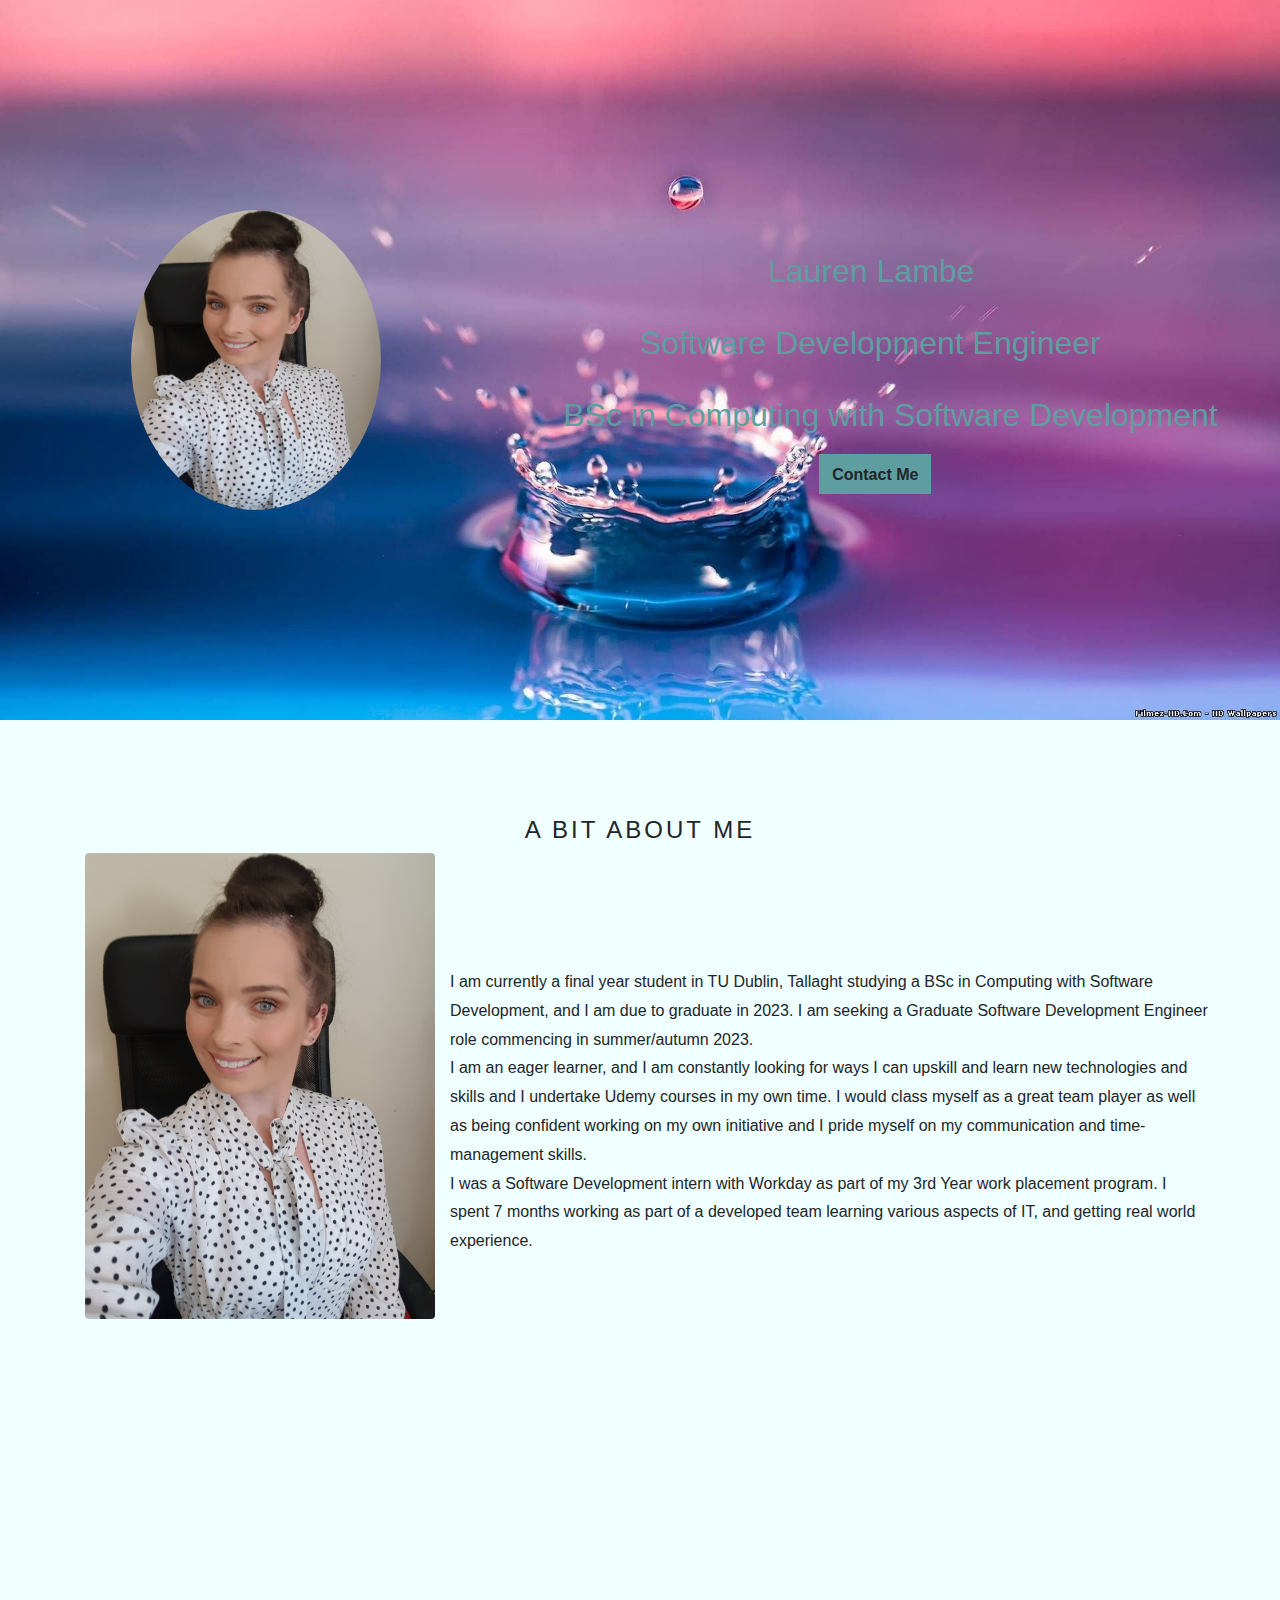
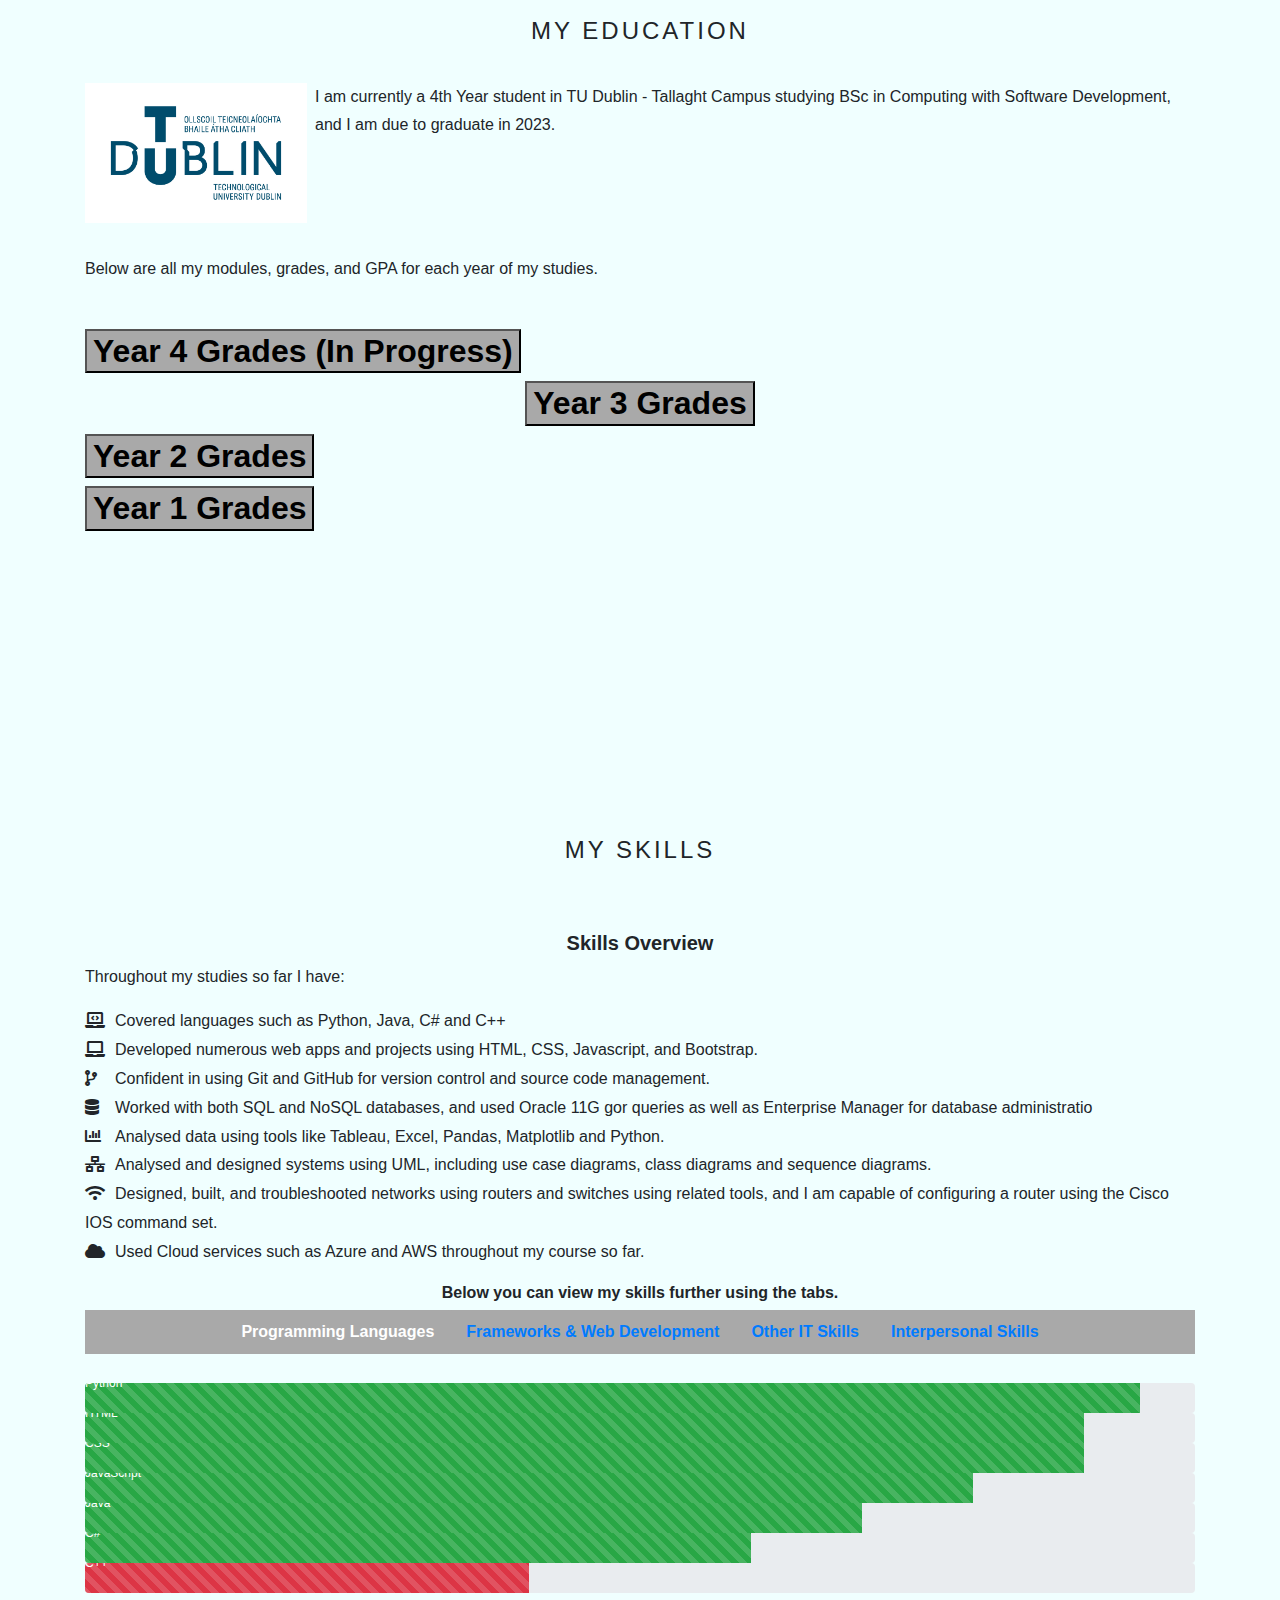
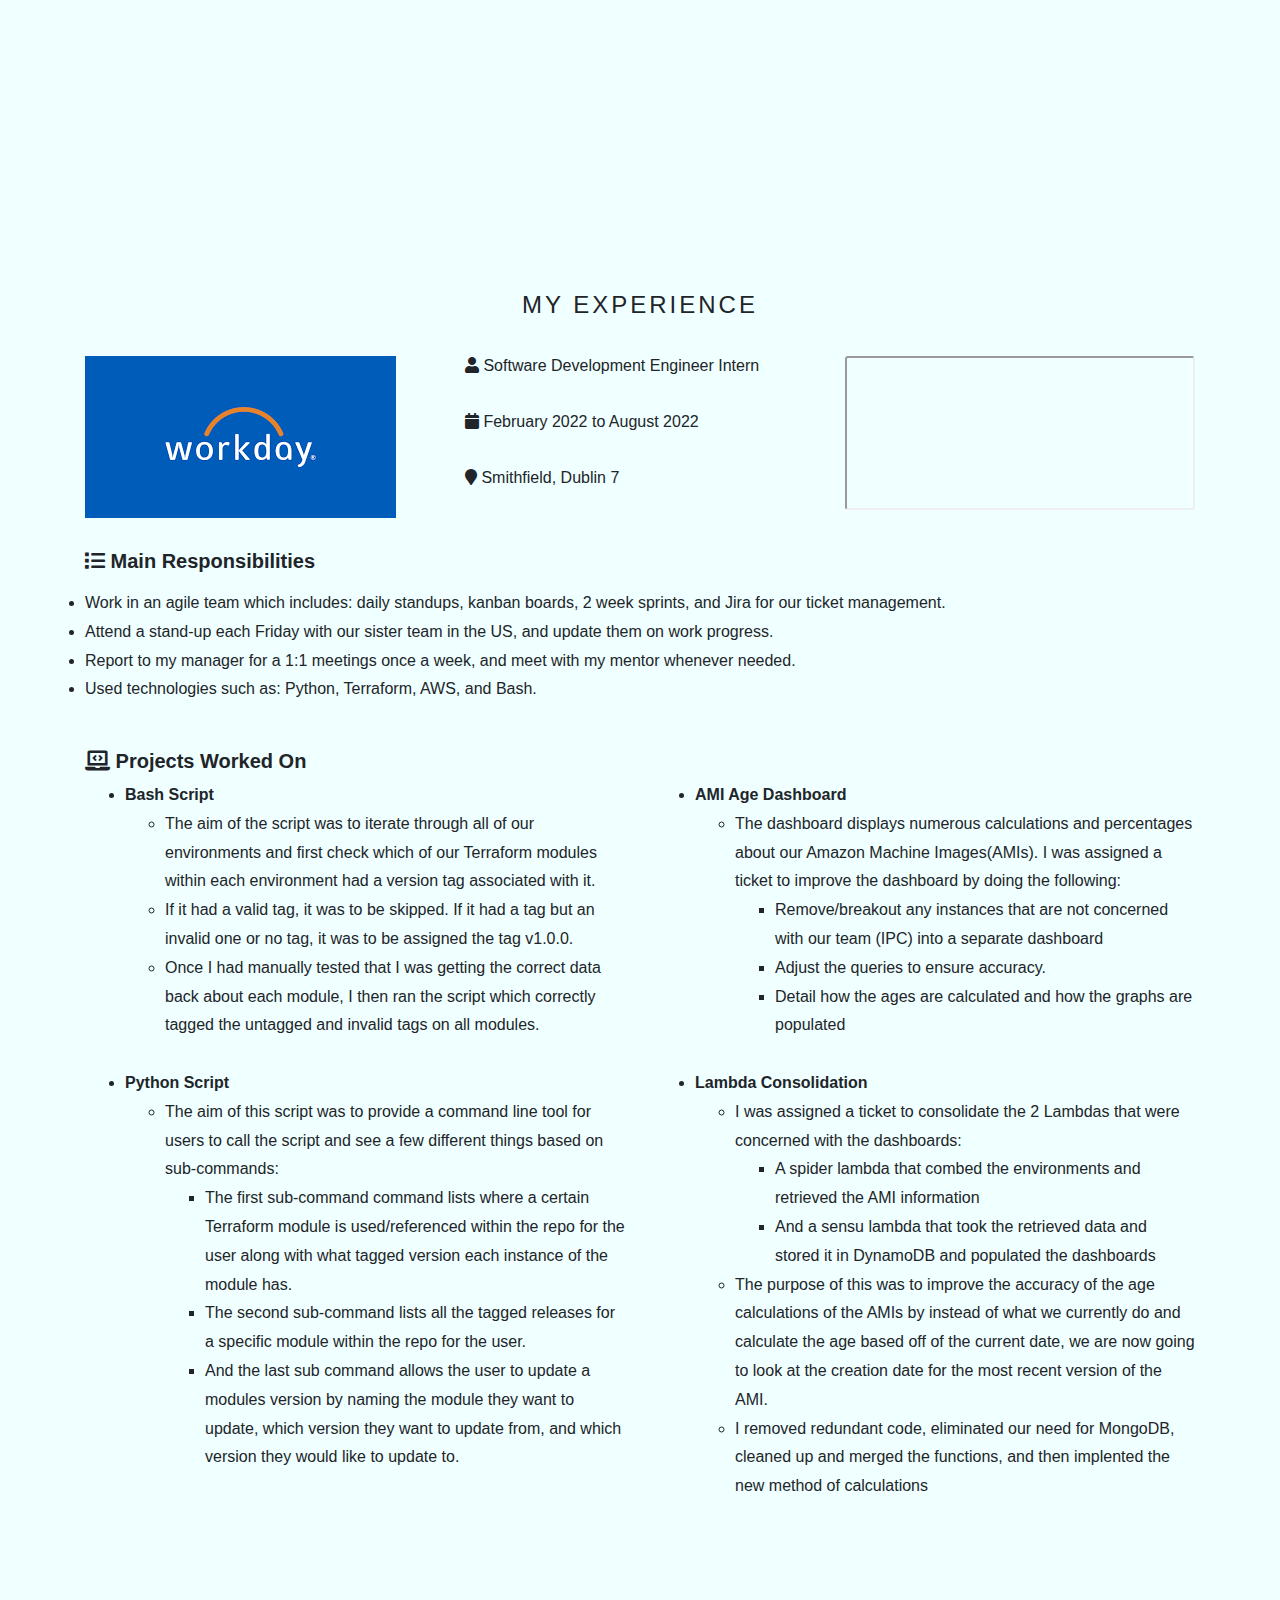
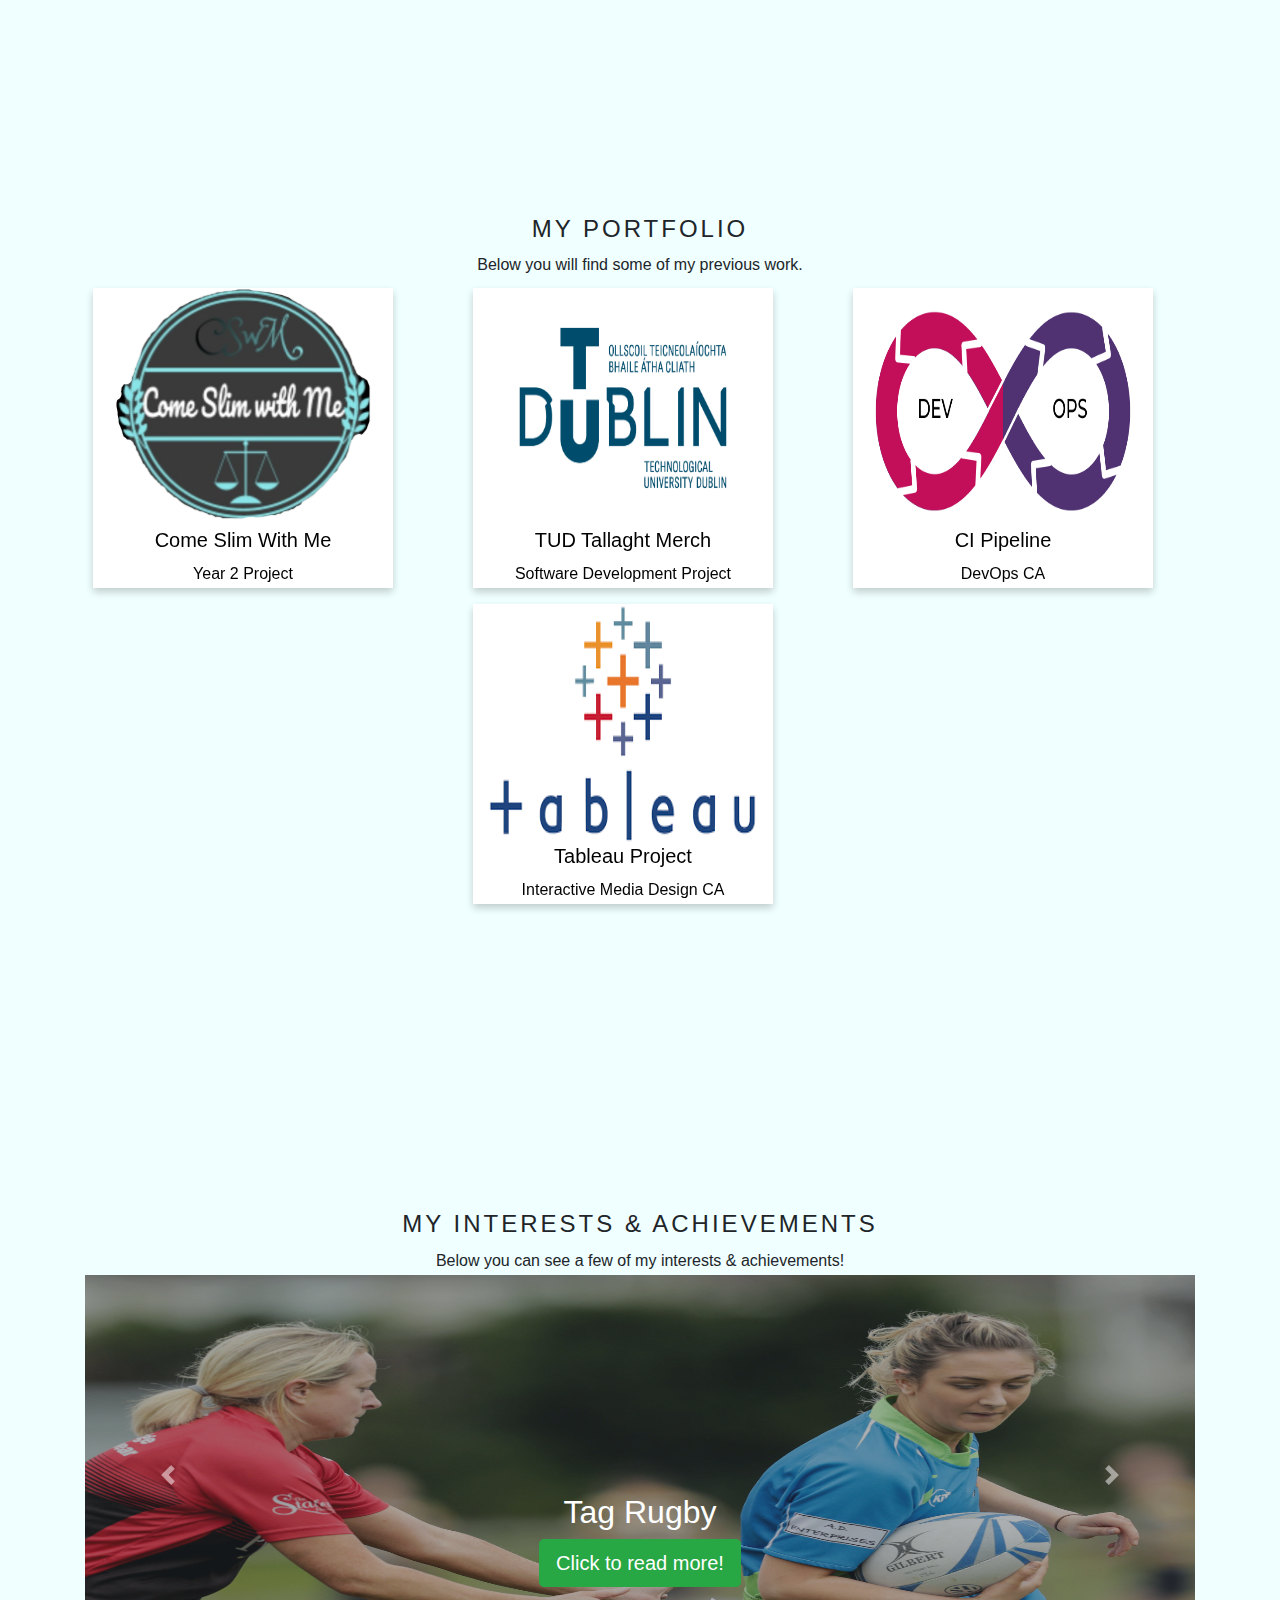
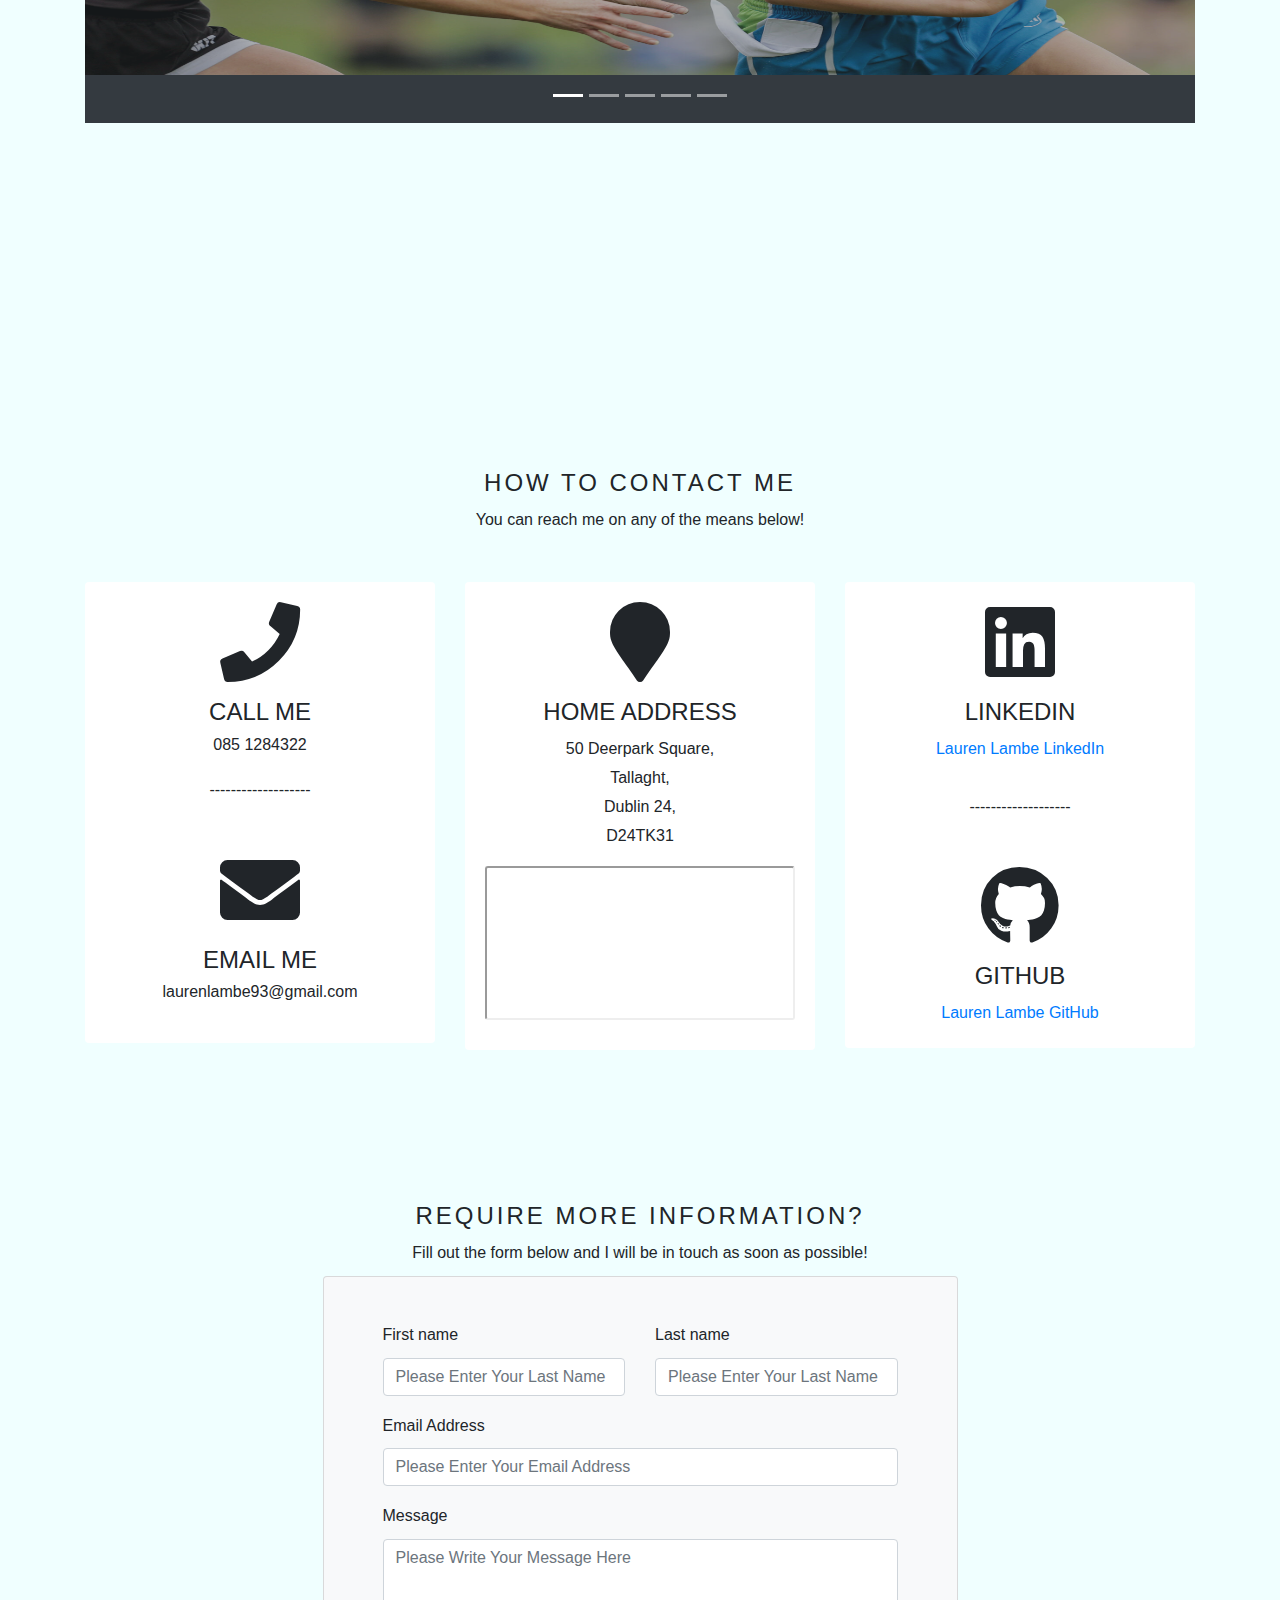
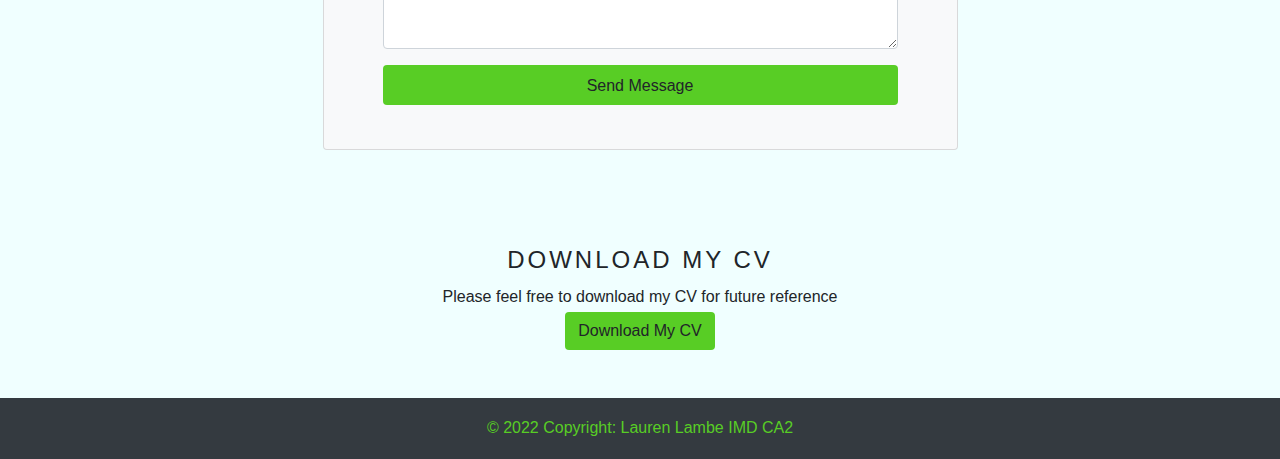
==== commit 77fe724e: "Experience section complete" ====
--- a/index.html
+++ b/index.html
@@ -157,7 +157,7 @@
 
 			</section>
 
-			<!-- About Us page -->
+			<!-- About Me page -->
 			<section id="about" class="topics">
 				<div class="container pt-5">
 					<h4 id='topic_title' class="text-center text-uppercase pt-5">A Bit About Me</h4>
@@ -175,7 +175,8 @@
 									<br>
 									I am currently a final year student in TU Dublin, Tallaght studying a BSc in
 									Computing with Software Development, and I am due to graduate in 2023.
-									I am seeking a Graduate Software Development Engineer role commencing in summer/autumn 2023.
+									I am seeking a Graduate Software Development Engineer role commencing in
+									summer/autumn 2023.
 									<br>
 									I am an eager learner, and I am constantly looking for ways I can upskill and learn
 									new technologies and skills and I undertake Udemy courses in my own time.
@@ -504,7 +505,8 @@
 							</li>
 							<li><i class="fas fa-laptop"></i>Developed numerous web apps and projects using
 								HTML, CSS, Javascript, and Bootstrap.</li>
-							<li><i class="fas fa-code-branch"></i>Confident in using Git and GitHub for version control and source code management.</li>
+							<li><i class="fas fa-code-branch"></i>Confident in using Git and GitHub for version control
+								and source code management.</li>
 							<li><i class="fas fa-database"></i>Worked with both SQL and NoSQL databases, and used
 								Oracle 11G gor queries as well as Enterprise Manager for database administratio</li>
 							<li><i class="fas fa-chart-bar"></i>Analysed data using tools like Tableau, Excel, Pandas,
@@ -514,7 +516,8 @@
 							<li><i class="fas fa-wifi"></i>Designed, built, and troubleshooted networks using routers
 								and switches using related
 								tools, and I am capable of configuring a router using the Cisco IOS command set.</li>
-							<li><i class="fas fa-cloud"></i>Used Cloud services such as Azure and AWS throughout my course so far.</li>
+							<li><i class="fas fa-cloud"></i>Used Cloud services such as Azure and AWS throughout my
+								course so far.</li>
 						</ul>
 						</p>
 						<h6 class="text-center">
@@ -788,7 +791,103 @@
 			<section id="experience" class="topics">
 				<div class="container pt-5">
 					<h4 id='topic_title' class="text-center text-uppercase pt-5">My Experience</h4>
-					
+					<div class="main-wrapper">
+						<section>
+							<br>
+							<div class="row">
+								<div class="col-4">
+									<a href="https://www.workday.com/" target="_blank">
+										<img src="images/workday.png" alt="oath" class="img-responsive-logo">
+									</a>
+								</div>
+								<div class="col-4">
+									<h6><i class="fa fa-user"></i> Software Development Engineer Intern</h6>
+									<br>
+									<h6><i class="fa fa-calendar"></i> February 2022 to August 2022</h6>
+									<br>
+									<h6><i class="fa fa-map-marker"></i> Smithfield, Dublin 7</h6>
+
+								</div>
+								<div class="col-4">
+									<iframe class="card-img" loading="lazy" allowfullscreen src="https://www.google.com/maps/embed/v1/place?key=AIzaSyBZ5IpWnboZ1ywiL5jEcenpG6kwswpJQfg
+									&q=Kings+building, Smithfield+Dublin 7">
+										</iframe>
+								</div>
+							</div>
+						</section>
+						<br>
+						<section>
+							<h5><i class="fas fa-list"></i>  <strong>Main Responsibilities</strong></h5>
+							<div>
+								<p>
+									<li>Work in an agile team which includes: daily standups, kanban boards, 2 week sprints, and Jira for our ticket management.
+									</li>
+									<li>
+										Attend a stand-up each Friday with our sister team in the US, and update them on work progress.
+									</li>
+									<li>
+										Report to my manager for a 1:1 meetings once a week, and meet with my mentor whenever needed.
+									</li>
+									<li>
+										Used technologies such as: Python, Terraform, AWS, and Bash.
+									</li>
+								</p>
+							</div>
+						</section>
+						<br>
+						<section>
+							<h5><i class="fas fa-laptop-code"></i>  <strong>Projects Worked On</strong></h5>
+							<div class="row">
+								<div class="col-6">
+									<ul>
+
+										<li><strong>Bash Script</strong></li>
+										<ul>
+											<li> The aim of the script was to iterate through all of our environments and first check which of our Terraform modules within each environment had a version tag associated with it.</li>
+											<li>If it had a valid tag, it was to be skipped. If it had a tag but an invalid one or no tag, it was to be assigned the tag v1.0.0. </li>
+											<li>Once I had manually tested that I was getting the correct data back about each module, I then ran the script which correctly tagged the untagged and invalid tags on all modules. </li>
+										</ul>
+										<br>
+										<li><strong>Python Script</strong></li>
+										<ul>
+											<li>The aim of this script was to provide a command line tool for users to call the script and see a few different things based on sub-commands: </li>
+												<ul>
+													<li>The first sub-command command lists where a certain Terraform module is used/referenced within the repo for the user along with what tagged version each instance of the module has. </li>
+													<li>The second sub-command lists all the tagged releases for a specific module within the repo for the user. </li>
+													<li>And the last sub command allows the user to update a modules version by naming the module they want to update, which version they want to update from, and which version they would like to update to.</li>
+												</ul>
+										</ul>
+									</ul>
+								</div>
+								<div class="col-6">
+									<ul>
+									
+										<li><strong>AMI Age Dashboard</strong></li>
+										<ul>
+											<li> The dashboard displays numerous calculations and percentages about our Amazon Machine Images(AMIs). I was assigned a ticket to improve the dashboard by doing the following:</li>
+												<ul>
+													<li>Remove/breakout any instances that are not concerned with our team (IPC) into a separate dashboard</li>
+													<li>Adjust the queries to ensure accuracy.</li>
+													<li>Detail how the ages are calculated and how the graphs are populated</li>
+												</ul>
+										</ul>
+										<br>
+										<li><strong>Lambda Consolidation</strong></li>
+										<ul>
+											<li>I was assigned a ticket to consolidate the 2 Lambdas that were concerned with the dashboards:</li>
+												<ul>
+													<li>A spider lambda that combed the environments and retrieved the AMI information</li>
+													<li>And a sensu lambda that took the retrieved data and stored it in DynamoDB and populated the dashboards</li>
+												</ul>
+											<li>The purpose of this was to improve the accuracy of the age calculations of the AMIs by instead of what we currently do and calculate the age based off of the current date, we are now going to look at the creation date for the most recent version of the AMI. </li>
+											<li>I removed redundant code, eliminated our need for MongoDB, cleaned up and merged the functions, and then implented the new method of calculations </li>
+										</ul>
+									
+									</ul>
+								</div>
+							</div>
+						</section>
+					</div>
 				</div>
 			</section>
 			<br><br><br><br><br><br><br>
@@ -900,7 +999,7 @@
 							<li data-bs-target="#myCarousel" data-bs-slide-to="1"></li>
 							<li data-bs-target="#myCarousel" data-bs-slide-to="2"></li>
 							<li data-bs-target="#myCarousel" data-bs-slide-to="3"></li>
-							<li data-bs-target="#myCarousel" data-bs-slide-to="3"></li>
+							<li data-bs-target="#myCarousel" data-bs-slide-to="4"></li>
 						</ul>
 						<div class="carousel-inner">
 							<div class="carousel-item bg-dark active ">
@@ -1017,7 +1116,8 @@
 										<i id="icon" class="fab fa-linkedin fa-5x mb-3" aria-hidden="true"></i>
 										<h4 class="text-uppercase mb-2">LinkedIn</h4>
 										<a href="https://www.linkedin.com/in/laurenlambe/" class="pb-2"
-											target="_blank">Lauren Lambe LinkedIn</a>
+											target="_blank">Lauren
+											Lambe LinkedIn</a>
 										<br>
 										<br>
 										<p>-------------------</p>
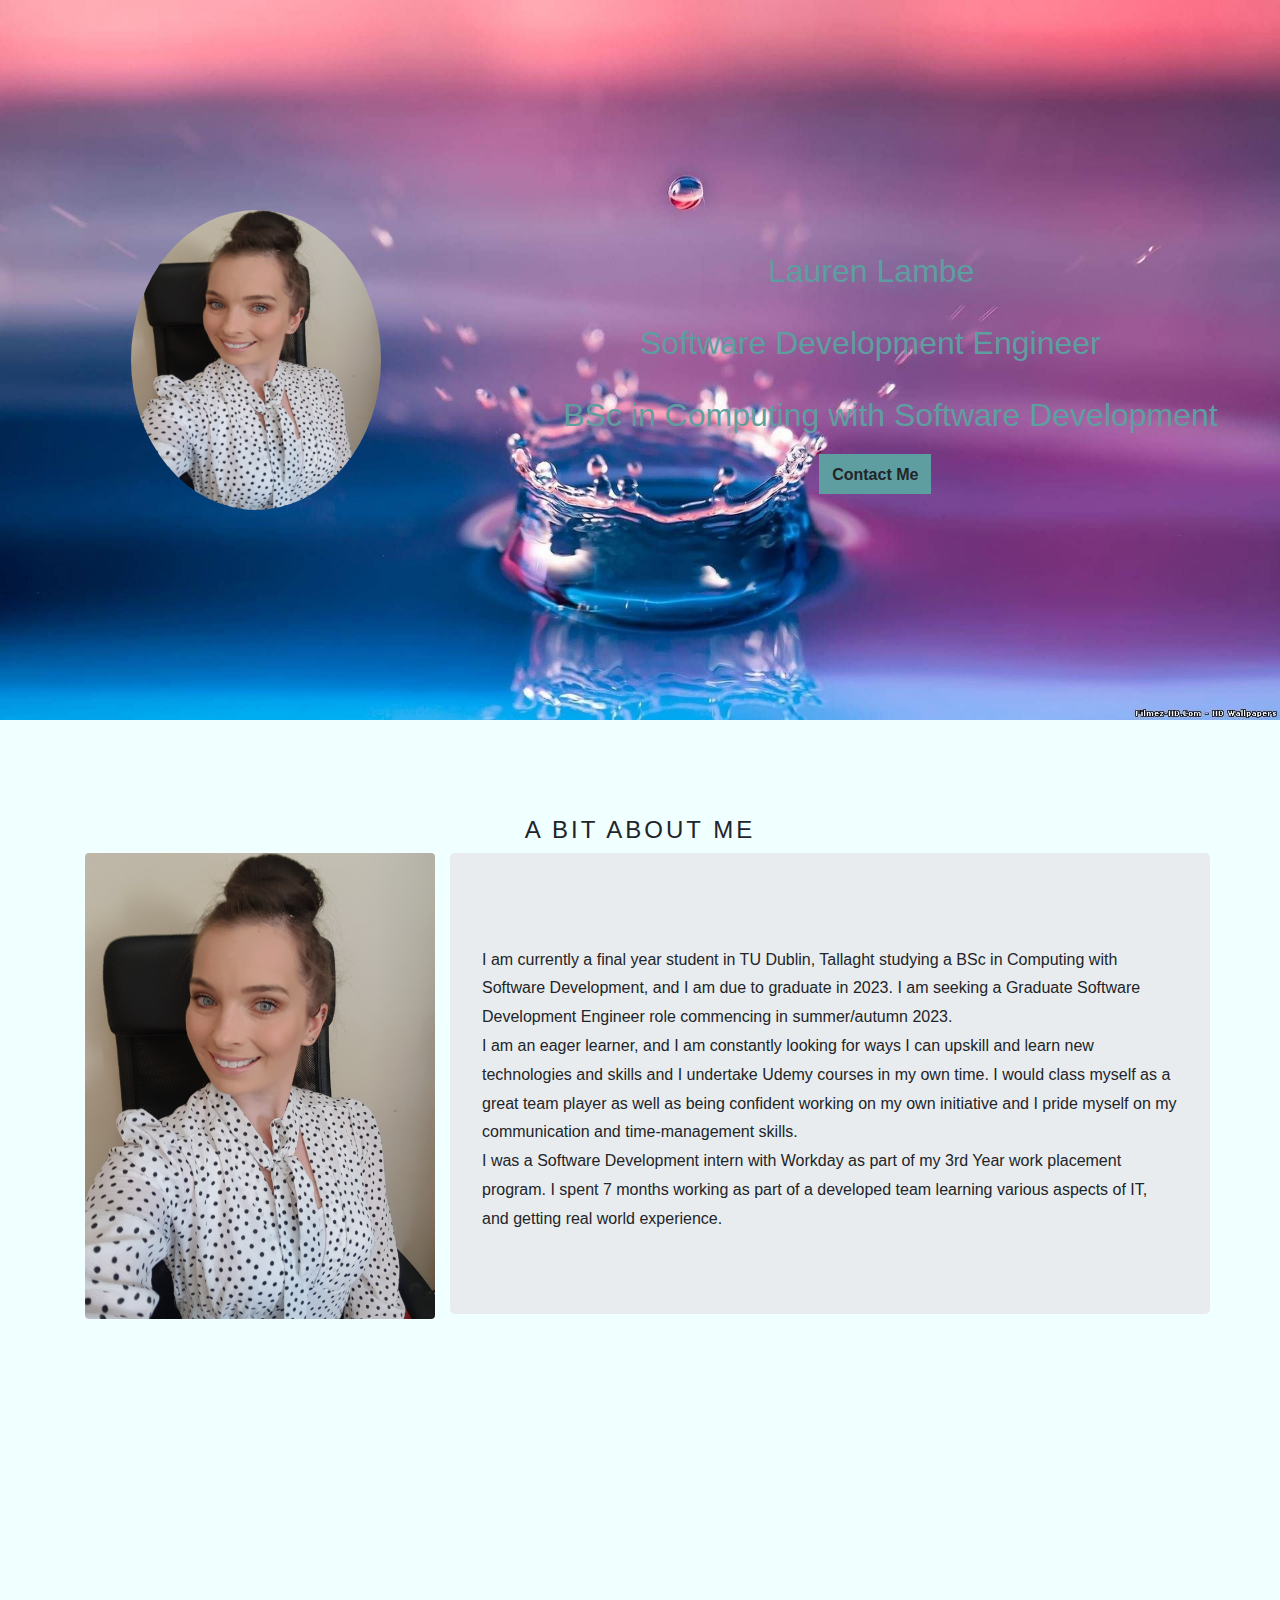
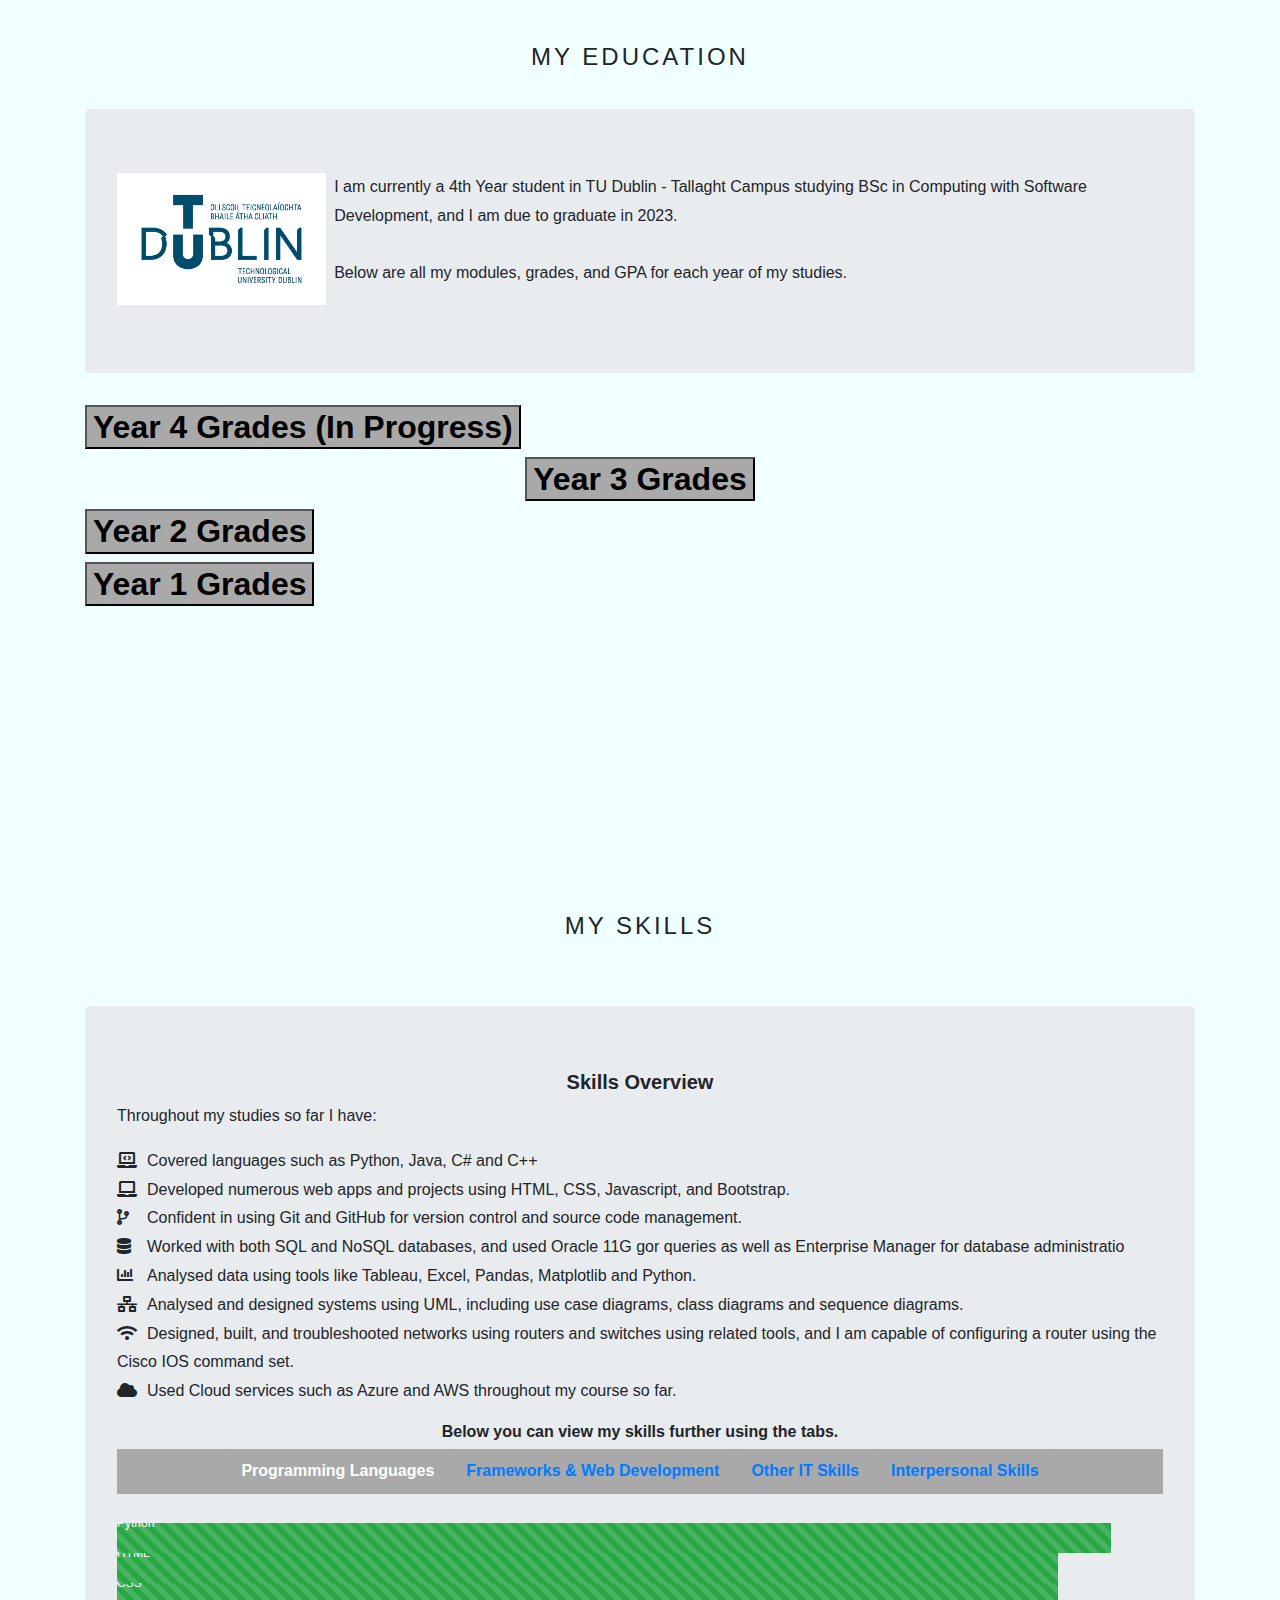
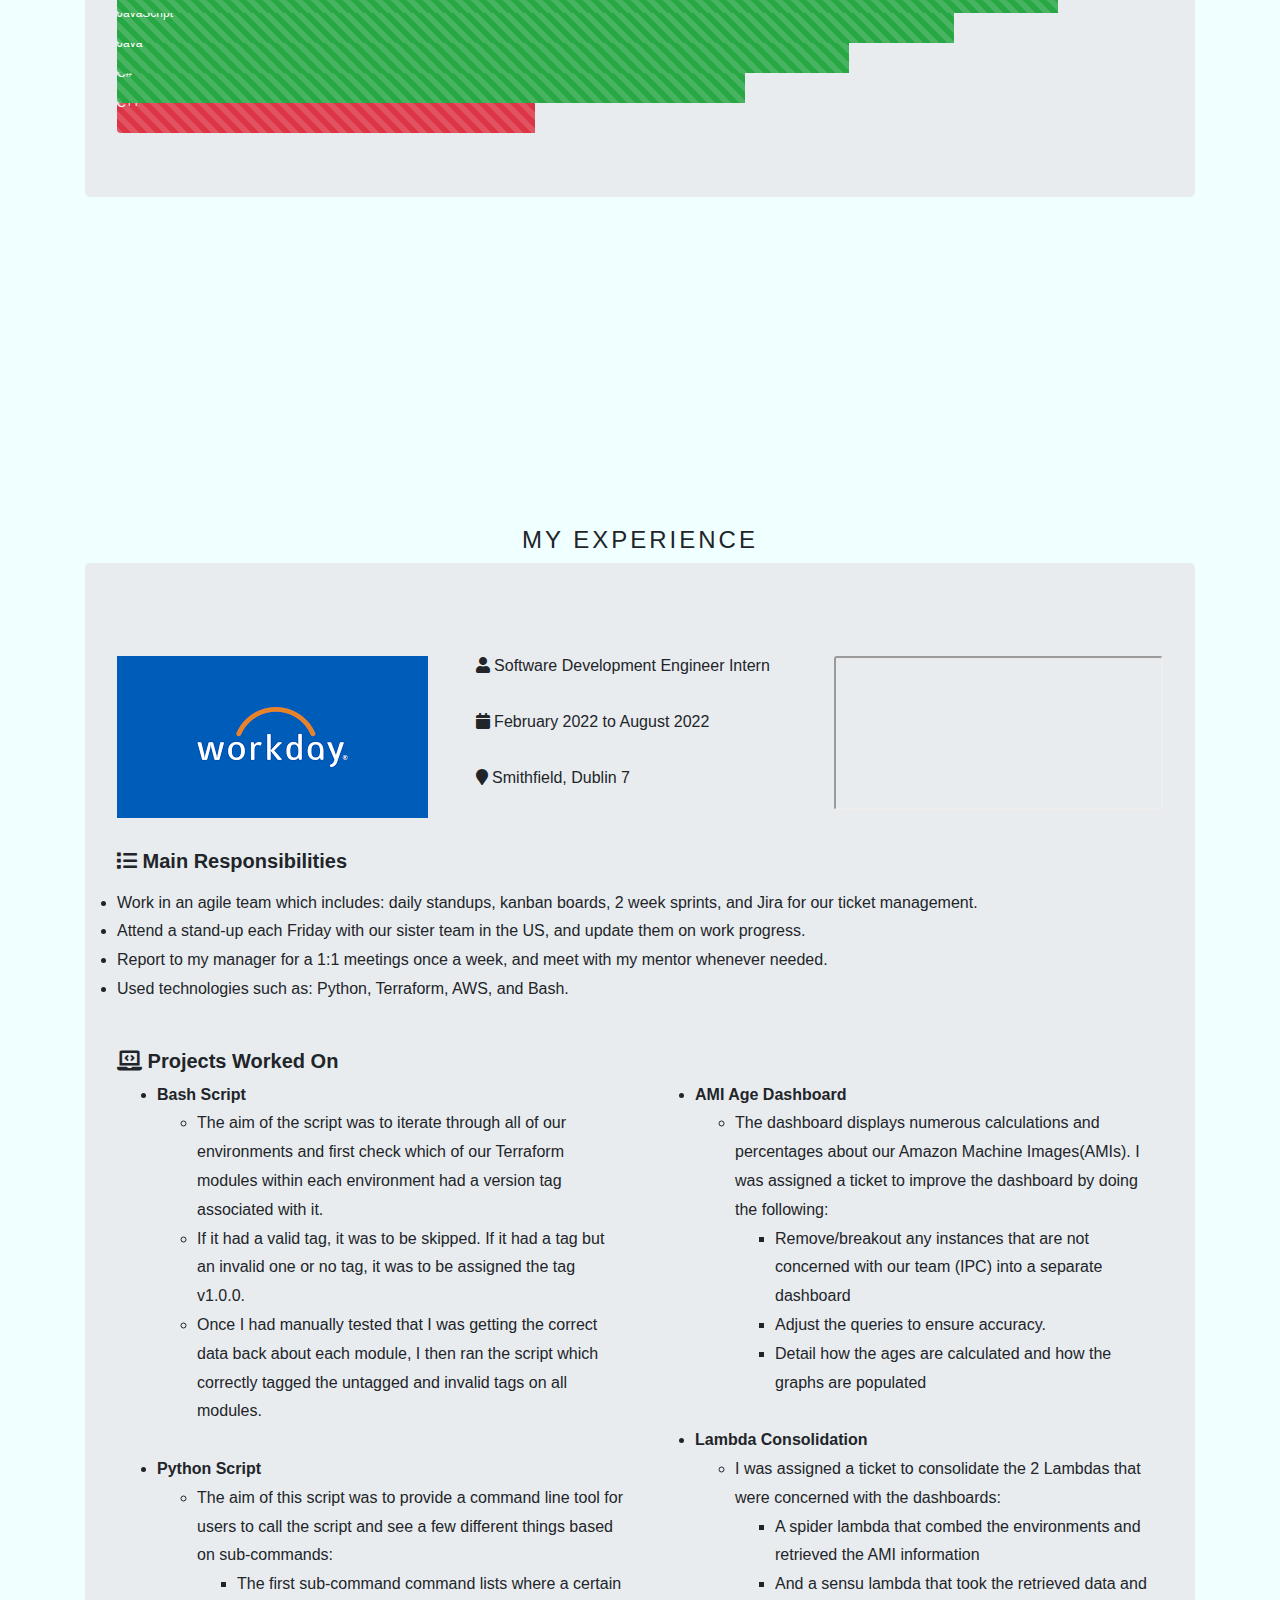
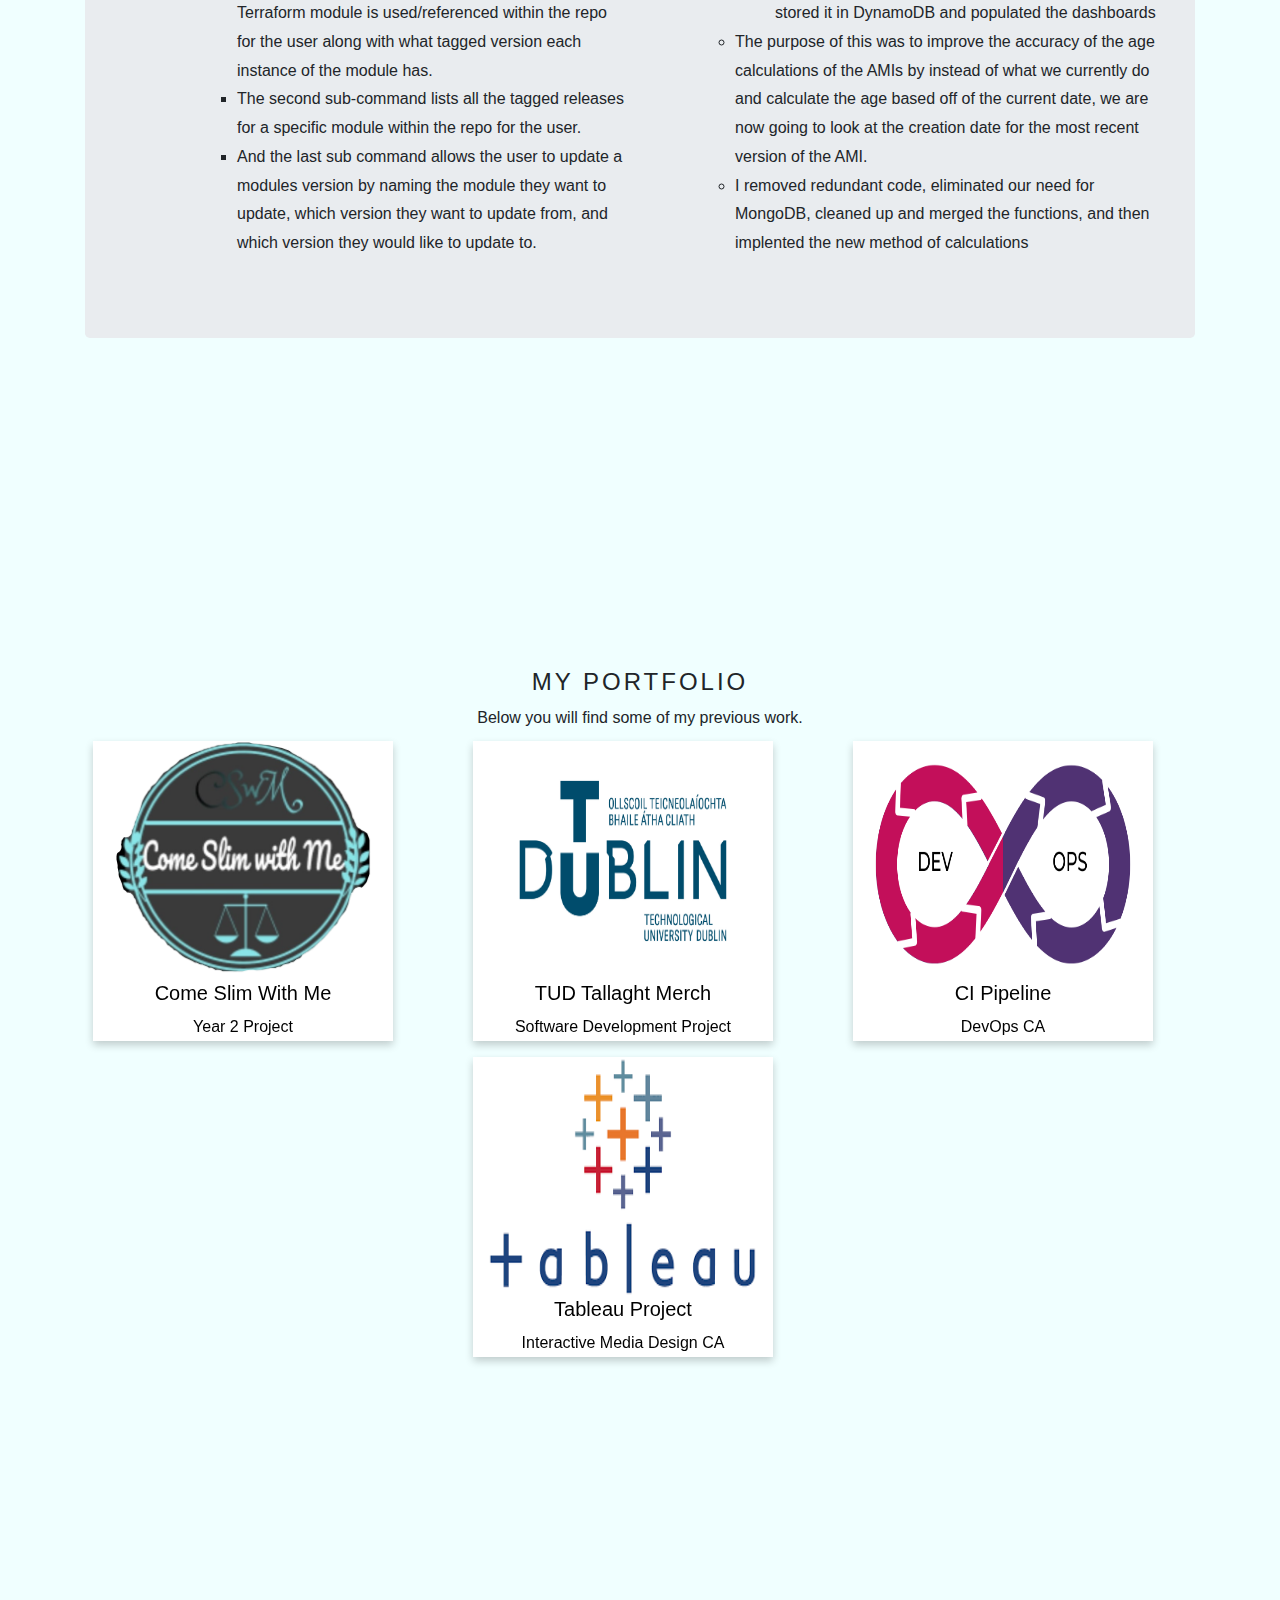
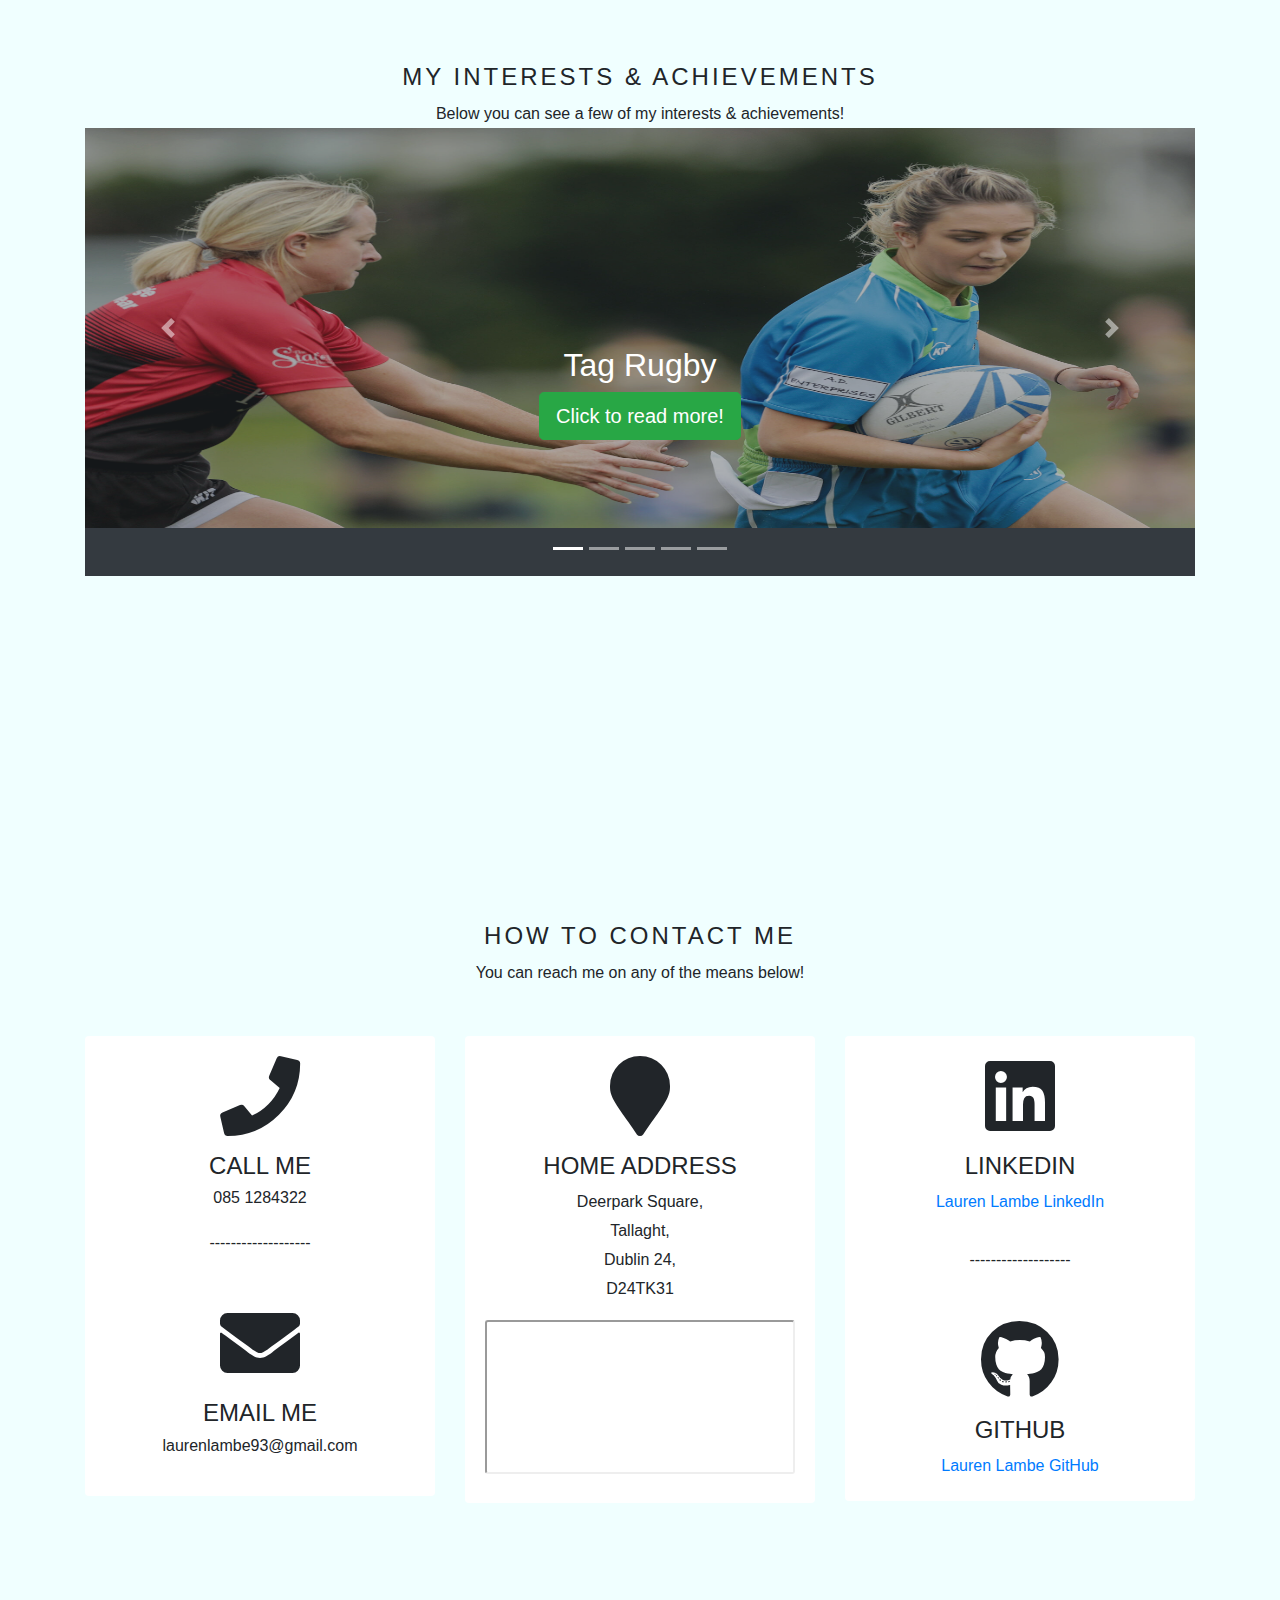
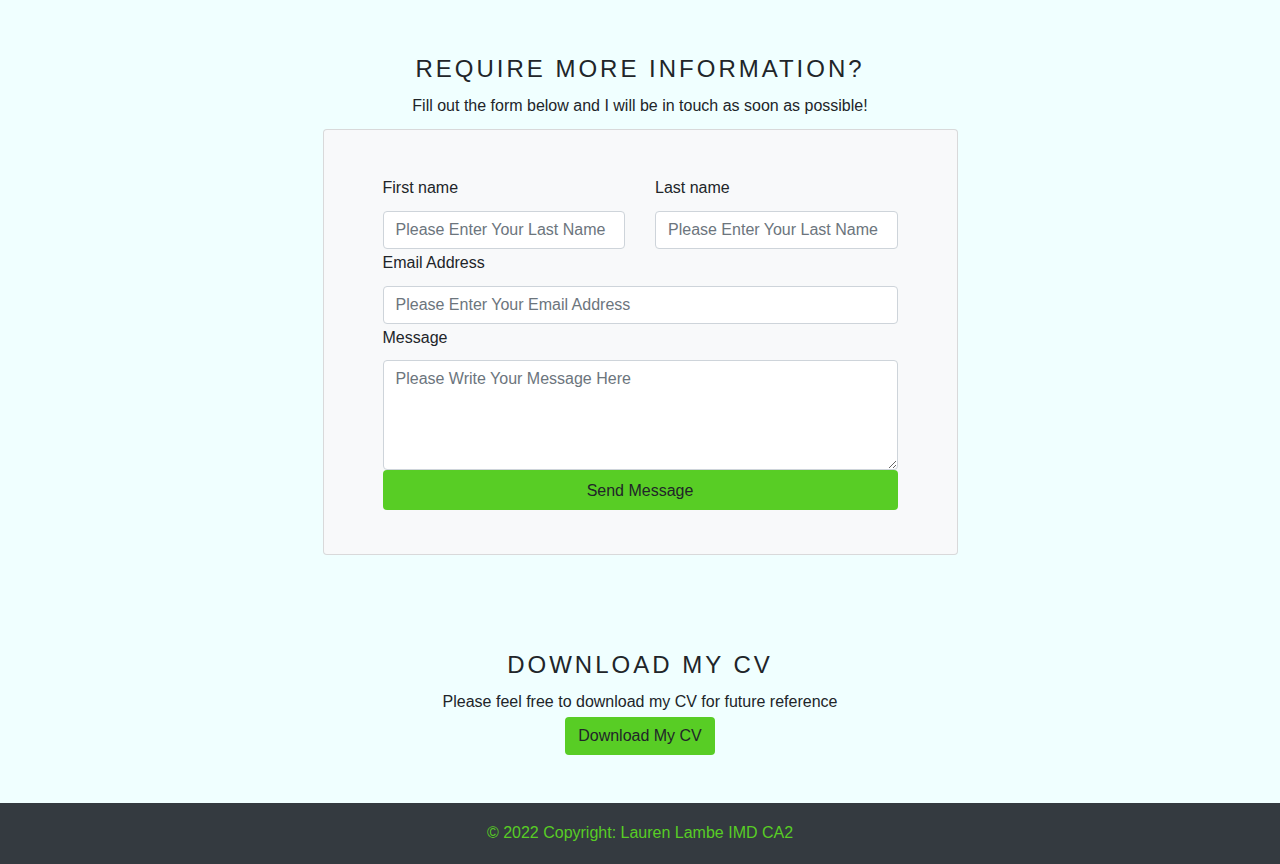
==== commit dddbc59c: "All sections complete" ====
--- a/index.html
+++ b/index.html
@@ -28,11 +28,11 @@
 
 </head>
 
-<body id="body" data-spy="scroll" data-target="#main-navbar" data-offset="50">
+<body id="body" data-bs-spy="scroll" data-bs-target="#main-navbar" data-bs-offset="50">
 	<!-- Navbar -->
 	<nav id="main-navbar" class="navbar navbar-toggleable-md navbar-inverse bg-inverse fixed-top">
-		<button class="navbar-toggler navbar-toggler-right" type="button" data-toggle="collapse"
-			data-target="#navbarsExampleDefault" aria-controls="navbarsExampleDefault" aria-expanded="false"
+		<button class="navbar-toggler navbar-toggler-right" type="button" data-bs-toggle="collapse"
+			data-bs-target="#navbarsExampleDefault" aria-controls="navbarsExampleDefault" aria-expanded="false"
 			aria-label="Toggle navigation">
 			<span class="navbar-toggler-icon"></span>
 		</button>
@@ -79,109 +79,109 @@
 	<!--End of Navbar-->
 
 	<!--SCROLLSPY-->
-	<div data-spy="scroll" data-target="#main-navbar" data-offset="0">
-		<main>
-			<!-- Home page -->
-			<section id="home" class="topics">
-				<div class="bg-image" style="position: relative;">
-					<img src="images/1511370.jpg" class="w-100" />
-					<link rel="stylesheet"
-						href="https://mdbcdn.b-cdn.net/wp-content/themes/mdbootstrap4/docs-app/css/dist/mdb5/standard/core.min.css">
-					<div class="mask" style="background-color: rgba(0, 0, 0, 0.6)">
-						<div class="d-flex justify-content-center align-items-center h-100">
-							<img src="images/20211004_112609.jpg" class='rounded-circle'>
-							<div class="name">
-								<h2>Lauren Lambe</h2>
-							</div>
-							<div class="jobtitle">
-								<h2>Software Development Engineer</h2>
-							</div>
-							<div class="course">
-								<h2>BSc in Computing with Software Development</h2>
-							</div>
-							<div class="contact-button"><button type="button" class="btn pt-2 btn-send btn-block"
-									data-bs-toggle="modal" data-bs-target="#contactModal"><strong>Contact
-										Me</strong></button></div>
-							<!--Contact Modal-->
-							<div id="contactModal" class="modal" role="dialog">
-								<div class="modal-dialog" role="document">
-									<div class="modal-content">
-										<div class="modal-header">
-											<h5 class="modal-title" id="contactModalLabel">Contact Me!</h5>
-											<button type="submit" class="close" data-bs-dismiss="modal"
-												aria-label="Close">
-												<span aria-hidden="true">&times;</span>
-											</button>
-										</div>
-										<div class="modal-body">
-											You can contact me via the means below:
-											<div class="row">
-												<div class="col-sm-4.5">
-													<div class="card border-0">
-														<div class="card-body text-center">
-															<i class="fa fa-phone" aria-hidden="true"></i>
-															<p>085 1284322</p>
-														</div>
+	<!--Start of Content-->
+	<main>
+		<!-- Home page -->
+		<section id="home" class="topics">
+			<div class="bg-image" style="position: relative;">
+				<img src="images/1511370.jpg" class="w-100" />
+				<link rel="stylesheet"
+					href="https://mdbcdn.b-cdn.net/wp-content/themes/mdbootstrap4/docs-app/css/dist/mdb5/standard/core.min.css">
+				<div class="mask" style="background-color: rgba(0, 0, 0, 0.6)">
+					<div class="d-flex justify-content-center align-items-center h-100">
+						<img src="images/20211004_112609.jpg" class='rounded-circle'>
+						<div class="name">
+							<h2>Lauren Lambe</h2>
+						</div>
+						<div class="jobtitle">
+							<h2>Software Development Engineer</h2>
+						</div>
+						<div class="course">
+							<h2>BSc in Computing with Software Development</h2>
+						</div>
+						<div class="contact-button"><button type="button" class="btn pt-2 btn-send btn-block"
+								data-bs-toggle="modal" data-bs-target="#contactModal"><strong>Contact
+									Me</strong></button></div>
+						<!--Contact Modal-->
+						<div id="contactModal" class="modal" role="dialog">
+							<div class="modal-dialog" role="document">
+								<div class="modal-content">
+									<div class="modal-header">
+										<h5 class="modal-title" id="contactModalLabel">Contact Me!</h5>
+										<button type="submit" class="close" data-bs-dismiss="modal" aria-label="Close">
+											<span aria-hidden="true">&times;</span>
+										</button>
+									</div>
+									<div class="modal-body">
+										You can contact me via the means below:
+										<div class="row">
+											<div class="col-sm-4.5">
+												<div class="card border-0">
+													<div class="card-body text-center">
+														<i class="fa fa-phone" aria-hidden="true"></i>
+														<p>085 1284322</p>
 													</div>
 												</div>
-												<div class="col-sm-4.5">
-													<div class="card border-0">
-														<div class="card-body text-center">
-															<i class="fa fa-envelope" aria-hidden="true"></i>
-															<p>laurenlambe93@gmail.com</p>
-														</div>
+											</div>
+											<div class="col-sm-4.5">
+												<div class="card border-0">
+													<div class="card-body text-center">
+														<i class="fa fa-envelope" aria-hidden="true"></i>
+														<p>laurenlambe93@gmail.com</p>
 													</div>
 												</div>
-												<div class="col-sm-4.5">
-													<div class="card border-0">
-														<div class="card-body text-center">
-															<i class="fab fa-linkedin" aria-hidden="true"></i>
-															<br>
-															<a href="https://www.linkedin.com/in/laurenlambe/"
-																target="_blank">Lauren Lambe LinkedIn</a>
-														</div>
+											</div>
+											<div class="col-sm-4.5">
+												<div class="card border-0">
+													<div class="card-body text-center">
+														<i class="fab fa-linkedin" aria-hidden="true"></i>
+														<br>
+														<a href="https://www.linkedin.com/in/laurenlambe/"
+															target="_blank">Lauren Lambe LinkedIn</a>
 													</div>
 												</div>
 											</div>
 										</div>
-										<div class="modal-footer">
-											<button type="submit" class="btn btn-secondary"
-												data-bs-dismiss="modal">Close</button>
-										</div>
+									</div>
+									<div class="modal-footer">
+										<button type="submit" class="btn btn-secondary"
+											data-bs-dismiss="modal">Close</button>
 									</div>
 								</div>
 							</div>
 						</div>
 					</div>
 				</div>
-
-			</section>
-
-			<!-- About Me page -->
-			<section id="about" class="topics">
-				<div class="container pt-5">
-					<h4 id='topic_title' class="text-center text-uppercase pt-5">A Bit About Me</h4>
-					<div class="row">
-						<div class="col-4">
-							<img class="float-start img-fluid rounded me-2" src="images/20211004_112609.jpg" width="600"
-								height="60%">
-						</div>
-						<div class="col-8" id="aboutme">
-							<div class="row">
+			</div>
+
+		</section>
+
+		<!-- About Me page -->
+		<section id="about" class="topics">
+			<div class="container pt-5">
+				<h4 id='topic_title' class="text-center text-uppercase pt-5">A Bit About Me</h4>
+				<div class="row">
+					<div class="col-4">
+						<img class="float-start img-fluid rounded me-2" src="images/20211004_112609.jpg" width="600"
+							height="60%">
+					</div>
+					<div class="col-8" id="aboutme">
+						<div class="row">
+							<div class="jumbotron">
 								<p>
-									<br>
-									<br>
-									<br>
 									<br>
 									I am currently a final year student in TU Dublin, Tallaght studying a BSc in
 									Computing with Software Development, and I am due to graduate in 2023.
 									I am seeking a Graduate Software Development Engineer role commencing in
 									summer/autumn 2023.
 									<br>
-									I am an eager learner, and I am constantly looking for ways I can upskill and learn
+									I am an eager learner, and I am constantly looking for ways I can upskill and
+									learn
 									new technologies and skills and I undertake Udemy courses in my own time.
-									I would class myself as a great team player as well as being confident working on my
-									own initiative and I pride myself on my communication and time-management skills.
+									I would class myself as a great team player as well as being confident working
+									on my
+									own initiative and I pride myself on my communication and time-management
+									skills.
 									<br>
 									I was a Software Development intern with Workday as part of my 3rd Year work
 									placement program. I spent 7 months working as part of a developed team learning
@@ -191,15 +191,17 @@
 						</div>
 					</div>
 				</div>
-			</section>
-			<br><br><br><br><br><br><br>
-
-
-			<!-- Education page -->
-			<section id="education" class="topics">
-				<div class="container pt-5">
-					<h4 id='topic_title' class="text-center text-uppercase pt-5">My Education</h4>
-					<br>
+			</div>
+		</section>
+		<br><br><br><br><br><br><br>
+
+
+		<!-- Education page -->
+		<section id="education" class="topics">
+			<div class="container pt-5">
+				<h4 id='topic_title' class="text-center text-uppercase pt-5">My Education</h4>
+				<br>
+				<div class="jumbotron">
 					<div class="row">
 						<div class="col-sm-12">
 							<p>
@@ -209,322 +211,317 @@
 								Computing with Software Development, and I am due to graduate in 2023.
 								<br>
 								<br>
-								<br>
-								<br>
-								<br>
 								Below are all my modules, grades, and GPA for each year of my studies.
 
 							</p>
 						</div>
 					</div>
-					<br>
-					<!--ACCORDION & COLLAPSE-->
-					<div class="accordion" id="educationAccordion">
-						<div class="accordion-item">
-							<h2 class="accordion-header" id="headingOne">
-								<button class="accordion-button" id="accordion-button" type="button"
-									data-bs-toggle="collapse" data-bs-target="#collapseOne" aria-expanded="true"
-									aria-controls="collapseOne">
-									<strong>Year 4 Grades (In Progress)</strong>
-								</button>
-							</h2>
-							<div id="collapseOne" class="accordion-collapse collapse" aria-labelledby="headingOne"
-								data-bs-parent="#educationAccordion">
-								<div class="accordion-body">
-									<strong>Year 4 GPA: TBC</strong>
-									</br>
-									</br>
-									<!--TABLE-->
-									<div class="table-responsive">
-										<table class="table table-sm">
-											<thead class="table-dark">
-												<tr>
-													<th scope="col">Module</th>
-													<th scope="col">Grade</th>
-												</tr>
-											</thead>
-											<tbody>
-												<tr>
-													<td>DevOps</td>
-													<td>TBC</td>
-												</tr>
-												<tr>
-													<td>Interactive Media Design</td>
-													<td>TBC</td>
-												</tr>
-												<tr>
-													<td>Project</td>
-													<td>TBC</td>
-												</tr>
-												<tr>
-													<td>Enterprise Application Development</td>
-													<td>TBC</td>
-												</tr>
-												<tr>
-													<td>Enterprise Performance Architecture</td>
-													<td>TBC</td>
-												</tr>
-												<tr>
-													<td>Information Management</td>
-													<td>TBC</td>
-												</tr>
-											</tbody>
-										</table>
-									</div>
-								</div>
-							</div>
-						</div>
-						<div class="accordion-item">
-							<h2 class="text-center accordion-header text-center" id="headingTwo">
-								<button class="accordion-button collapsed" id="accordion-button" type="button"
-									data-bs-toggle="collapse" data-bs-target="#collapseTwo" aria-expanded="false"
-									aria-controls="collapseTwo">
-									<strong>Year 3 Grades</strong>
-								</button>
-							</h2>
-							<div id="collapseTwo" class="accordion-collapse collapse" aria-labelledby="headingTwo"
-								data-bs-parent="#educationAccordion">
-								<div class="accordion-body">
-									<strong>Year 3 GPA: 3.71 (1.1)</strong>
-									</br>
-									</br>
-									<div class="table-responsive">
-										<table class="table table-sm">
-											<thead class="table-dark">
-												<tr>
-													<th scope="col">Module</th>
-													<th scope="col">Grade</th>
-												</tr>
-											</thead>
-											<tbody>
-												<tr>
-													<td>WORK EXPERIENCE</td>
-													<td>PASS</td>
-												</tr>
-												<tr>
-													<td>Server Side Web Development</td>
-													<td>A</td>
-												</tr>
-												<tr>
-													<td>Cloud Services & Distributed Computing</td>
-													<td>A</td>
-												</tr>
-												<tr>
-													<td>Big Data Technologies</td>
-													<td>A</td>
-												</tr>
-												<tr>
-													<td>Data Analysis</td>
-													<td>A</td>
-												</tr>
-												<tr>
-													<td>Data Structures & Algorithms</td>
-													<td>B-</td>
-												</tr>
-												<tr>
-													<td>Operating Systems</td>
-													<td>B+</td>
-												</tr>
-											</tbody>
-										</table>
-									</div>
-								</div>
-							</div>
-						</div>
-						<div class="accordion-item">
-							<h2 class="accordion-header" id="headingThree">
-								<button class="accordion-button collapsed" id="accordion-button" type="button"
-									data-bs-toggle="collapse" data-bs-target="#collapseThree" aria-expanded="false"
-									aria-controls="collapseThree">
-									<strong>Year 2 Grades </strong>
-								</button>
-							</h2>
-							<div id="collapseThree" class="accordion-collapse collapse" aria-labelledby="headingThree"
-								data-bs-parent="#educationAccordion">
-								<div class="accordion-body">
-									<strong>Year 2 GPA: 3.83 (1.1)</strong>
-									</br>
-									</br>
-									<div class="table-responsive">
-										<table class="table table-sm">
-											<thead class="table-dark">
-												<tr>
-													<th scope="col">Module</th>
-													<th scope="col">Grade</th>
-												</tr>
-											</thead>
-											<tbody>
-												<tr>
-													<td>Project</td>
-													<td>A</td>
-												</tr>
-												<tr>
-													<td>Software Development 3</td>
-													<td>A</td>
-												</tr>
-												<tr>
-													<td>Software Development 4</td>
-													<td>B+</td>
-												</tr>
-												<tr>
-													<td>Client Side Web Development</td>
-													<td>B+</td>
-												</tr>
-												<tr>
-													<td>Discrete Mathematics 2</td>
-													<td>A</td>
-												</tr>
-												<tr>
-													<td>Advanced Database Technologies</td>
-													<td>B+</td>
-												</tr>
-												<tr>
-													<td>Network Fundamentals</td>
-													<td>A</td>
-												</tr>
-												<tr>
-													<td>Software Quality Assurance & Testing</td>
-													<td>A</td>
-												</tr>
-												<tr>
-													<td>Information Security</td>
-													<td>A</td>
-												</tr>
-												<tr>
-													<td>Database Administration & Analysis</td>
-													<td>B+</td>
-												</tr>
-												<tr>
-													<td>Management Science</td>
-													<td>A</td>
-												</tr>
-												<tr>
-													<td>Routing & Switching Essentials</td>
-													<td>A</td>
-												</tr>
-											</tbody>
-										</table>
-									</div>
-								</div>
-							</div>
-						</div>
-						<div class="accordion-item">
-							<h2 class="accordion-header" id="headingFour">
-								<button class="accordion-button collapsed" id="accordion-button" type="button"
-									data-bs-toggle="collapse" data-bs-target="#collapseFour" aria-expanded="false"
-									aria-controls="collapseFour">
-									<strong>Year 1 Grades </strong>
-								</button>
-							</h2>
-							<div id="collapseFour" class="accordion-collapse collapse" aria-labelledby="headingFour"
-								data-bs-parent="#educationAccordion">
-								<div class="accordion-body">
-									<strong>Year 1 GPA: 3.79 (1.1)</strong>
-									</br>
-									</br>
-									<div class="table-responsive">
-										<table class="table table-sm">
-											<thead class="table-dark">
-												<tr>
-													<th scope="col">Module</th>
-													<th scope="col">Grade</th>
-												</tr>
-											</thead>
-											<tbody>
-												<tr>
-													<td>Discrete Mathematics</td>
-													<td>A</td>
-												</tr>
-												<tr>
-													<td>Software Development 2</td>
-													<td>A</td>
-												</tr>
-												<tr>
-													<td>Systems Analysis</td>
-													<td>A</td>
-												</tr>
-												<tr>
-													<td>Social Media Communications</td>
-													<td>A</td>
-												</tr>
-												<tr>
-													<td>Statistics</td>
-													<td>A</td>
-												</tr>
-												<tr>
-													<td>Database Fundamentals</td>
-													<td>A</td>
-												</tr>
-												<tr>
-													<td>Operating System Fundamentals</td>
-													<td>A</td>
-												</tr>
-												<tr>
-													<td>Computer Architecture</td>
-													<td>B+</td>
-												</tr>
-												<tr>
-													<td>Visual Design & User Experience</td>
-													<td>B</td>
-												</tr>
-												<tr>
-													<td>Business & Information Systems</td>
-													<td>B+</td>
-												</tr>
-												<tr>
-													<td>Software Development 1</td>
-													<td>B+</td>
-												</tr>
-												<tr>
-													<td>Critical Skills Development</td>
-													<td>A</td>
-												</tr>
-											</tbody>
-										</table>
-									</div>
-								</div>
-							</div>
-						</div>
-					</div>
 				</div>
-			</section>
-			<br><br><br><br><br><br><br>
-
-			<!--Skills Page-->
-			<section id="skills" class="topics">
-				<div class="container pt-5">
-					<h4 id='topic_title' class="text-center text-uppercase pt-5">My Skills</h4>
-					<br>
-					<br>
-					<div>
-						<h5 class="text-center"><strong>Skills Overview</strong></h5>
-						<p>
-							Throughout my studies so far I have:
-						<ul class="list-unstyled">
-							<li><i class="fas fa-laptop-code"></i>Covered languages such as Python, Java, C# and C++
-							</li>
-							<li><i class="fas fa-laptop"></i>Developed numerous web apps and projects using
-								HTML, CSS, Javascript, and Bootstrap.</li>
-							<li><i class="fas fa-code-branch"></i>Confident in using Git and GitHub for version control
-								and source code management.</li>
-							<li><i class="fas fa-database"></i>Worked with both SQL and NoSQL databases, and used
-								Oracle 11G gor queries as well as Enterprise Manager for database administratio</li>
-							<li><i class="fas fa-chart-bar"></i>Analysed data using tools like Tableau, Excel, Pandas,
-								Matplotlib and Python.</li>
-							<li><i class="fas fa-network-wired"></i>Analysed and designed systems using UML, including
-								use case diagrams, class diagrams and sequence diagrams.</li>
-							<li><i class="fas fa-wifi"></i>Designed, built, and troubleshooted networks using routers
-								and switches using related
-								tools, and I am capable of configuring a router using the Cisco IOS command set.</li>
-							<li><i class="fas fa-cloud"></i>Used Cloud services such as Azure and AWS throughout my
-								course so far.</li>
-						</ul>
-						</p>
-						<h6 class="text-center">
-							<strong>Below you can view my skills further using the tabs.</strong>
-						</h6>
-					</div>
-					<!--Second Nav Bar -->
+				<!--ACCORDION & COLLAPSE-->
+				<div class="accordion" id="educationAccordion">
+					<div class="accordion-item">
+						<h2 class="accordion-header" id="headingOne">
+							<button class="accordion-button" id="accordion-button" type="button"
+								data-bs-toggle="collapse" data-bs-target="#collapseOne" aria-expanded="true"
+								aria-controls="collapseOne">
+								<strong>Year 4 Grades (In Progress)</strong>
+							</button>
+						</h2>
+						<div id="collapseOne" class="accordion-collapse collapse" aria-labelledby="headingOne"
+							data-bs-parent="#educationAccordion">
+							<div class="accordion-body">
+								<strong>Year 4 GPA: TBC</strong>
+								</br>
+								</br>
+								<!--TABLE-->
+								<div class="table-responsive">
+									<table class="table table-sm">
+										<thead class="table-dark">
+											<tr>
+												<th scope="col">Module</th>
+												<th scope="col">Grade</th>
+											</tr>
+										</thead>
+										<tbody>
+											<tr>
+												<td>DevOps</td>
+												<td>TBC</td>
+											</tr>
+											<tr>
+												<td>Interactive Media Design</td>
+												<td>TBC</td>
+											</tr>
+											<tr>
+												<td>Project</td>
+												<td>TBC</td>
+											</tr>
+											<tr>
+												<td>Enterprise Application Development</td>
+												<td>TBC</td>
+											</tr>
+											<tr>
+												<td>Enterprise Performance Architecture</td>
+												<td>TBC</td>
+											</tr>
+											<tr>
+												<td>Information Management</td>
+												<td>TBC</td>
+											</tr>
+										</tbody>
+									</table>
+								</div>
+							</div>
+						</div>
+					</div>
+					<div class="accordion-item">
+						<h2 class="text-center accordion-header text-center" id="headingTwo">
+							<button class="accordion-button collapsed" id="accordion-button" type="button"
+								data-bs-toggle="collapse" data-bs-target="#collapseTwo" aria-expanded="false"
+								aria-controls="collapseTwo">
+								<strong>Year 3 Grades</strong>
+							</button>
+						</h2>
+						<div id="collapseTwo" class="accordion-collapse collapse" aria-labelledby="headingTwo"
+							data-bs-parent="#educationAccordion">
+							<div class="accordion-body">
+								<strong>Year 3 GPA: 3.71 (1.1)</strong>
+								</br>
+								</br>
+								<div class="table-responsive">
+									<table class="table table-sm">
+										<thead class="table-dark">
+											<tr>
+												<th scope="col">Module</th>
+												<th scope="col">Grade</th>
+											</tr>
+										</thead>
+										<tbody>
+											<tr>
+												<td>WORK EXPERIENCE</td>
+												<td>PASS</td>
+											</tr>
+											<tr>
+												<td>Server Side Web Development</td>
+												<td>A</td>
+											</tr>
+											<tr>
+												<td>Cloud Services & Distributed Computing</td>
+												<td>A</td>
+											</tr>
+											<tr>
+												<td>Big Data Technologies</td>
+												<td>A</td>
+											</tr>
+											<tr>
+												<td>Data Analysis</td>
+												<td>A</td>
+											</tr>
+											<tr>
+												<td>Data Structures & Algorithms</td>
+												<td>B-</td>
+											</tr>
+											<tr>
+												<td>Operating Systems</td>
+												<td>B+</td>
+											</tr>
+										</tbody>
+									</table>
+								</div>
+							</div>
+						</div>
+					</div>
+					<div class="accordion-item">
+						<h2 class="accordion-header" id="headingThree">
+							<button class="accordion-button collapsed" id="accordion-button" type="button"
+								data-bs-toggle="collapse" data-bs-target="#collapseThree" aria-expanded="false"
+								aria-controls="collapseThree">
+								<strong>Year 2 Grades </strong>
+							</button>
+						</h2>
+						<div id="collapseThree" class="accordion-collapse collapse" aria-labelledby="headingThree"
+							data-bs-parent="#educationAccordion">
+							<div class="accordion-body">
+								<strong>Year 2 GPA: 3.83 (1.1)</strong>
+								</br>
+								</br>
+								<div class="table-responsive">
+									<table class="table table-sm">
+										<thead class="table-dark">
+											<tr>
+												<th scope="col">Module</th>
+												<th scope="col">Grade</th>
+											</tr>
+										</thead>
+										<tbody>
+											<tr>
+												<td>Project</td>
+												<td>A</td>
+											</tr>
+											<tr>
+												<td>Software Development 3</td>
+												<td>A</td>
+											</tr>
+											<tr>
+												<td>Software Development 4</td>
+												<td>B+</td>
+											</tr>
+											<tr>
+												<td>Client Side Web Development</td>
+												<td>B+</td>
+											</tr>
+											<tr>
+												<td>Discrete Mathematics 2</td>
+												<td>A</td>
+											</tr>
+											<tr>
+												<td>Advanced Database Technologies</td>
+												<td>B+</td>
+											</tr>
+											<tr>
+												<td>Network Fundamentals</td>
+												<td>A</td>
+											</tr>
+											<tr>
+												<td>Software Quality Assurance & Testing</td>
+												<td>A</td>
+											</tr>
+											<tr>
+												<td>Information Security</td>
+												<td>A</td>
+											</tr>
+											<tr>
+												<td>Database Administration & Analysis</td>
+												<td>B+</td>
+											</tr>
+											<tr>
+												<td>Management Science</td>
+												<td>A</td>
+											</tr>
+											<tr>
+												<td>Routing & Switching Essentials</td>
+												<td>A</td>
+											</tr>
+										</tbody>
+									</table>
+								</div>
+							</div>
+						</div>
+					</div>
+					<div class="accordion-item">
+						<h2 class="accordion-header" id="headingFour">
+							<button class="accordion-button collapsed" id="accordion-button" type="button"
+								data-bs-toggle="collapse" data-bs-target="#collapseFour" aria-expanded="false"
+								aria-controls="collapseFour">
+								<strong>Year 1 Grades </strong>
+							</button>
+						</h2>
+						<div id="collapseFour" class="accordion-collapse collapse" aria-labelledby="headingFour"
+							data-bs-parent="#educationAccordion">
+							<div class="accordion-body">
+								<strong>Year 1 GPA: 3.79 (1.1)</strong>
+								</br>
+								</br>
+								<div class="table-responsive">
+									<table class="table table-sm">
+										<thead class="table-dark">
+											<tr>
+												<th scope="col">Module</th>
+												<th scope="col">Grade</th>
+											</tr>
+										</thead>
+										<tbody>
+											<tr>
+												<td>Discrete Mathematics</td>
+												<td>A</td>
+											</tr>
+											<tr>
+												<td>Software Development 2</td>
+												<td>A</td>
+											</tr>
+											<tr>
+												<td>Systems Analysis</td>
+												<td>A</td>
+											</tr>
+											<tr>
+												<td>Social Media Communications</td>
+												<td>A</td>
+											</tr>
+											<tr>
+												<td>Statistics</td>
+												<td>A</td>
+											</tr>
+											<tr>
+												<td>Database Fundamentals</td>
+												<td>A</td>
+											</tr>
+											<tr>
+												<td>Operating System Fundamentals</td>
+												<td>A</td>
+											</tr>
+											<tr>
+												<td>Computer Architecture</td>
+												<td>B+</td>
+											</tr>
+											<tr>
+												<td>Visual Design & User Experience</td>
+												<td>B</td>
+											</tr>
+											<tr>
+												<td>Business & Information Systems</td>
+												<td>B+</td>
+											</tr>
+											<tr>
+												<td>Software Development 1</td>
+												<td>B+</td>
+											</tr>
+											<tr>
+												<td>Critical Skills Development</td>
+												<td>A</td>
+											</tr>
+										</tbody>
+									</table>
+								</div>
+							</div>
+						</div>
+					</div>
+				</div>
+			</div>
+		</section>
+		<br><br><br><br><br><br><br>
+
+		<!--Skills Page-->
+		<section id="skills" class="topics">
+			<div class="container pt-5">
+				<h4 id='topic_title' class="text-center text-uppercase pt-5">My Skills</h4>
+				<br>
+				<br>
+				<div class="jumbotron">
+					<h5 class="text-center"><strong>Skills Overview</strong></h5>
+					<p>
+						Throughout my studies so far I have:
+					<ul class="list-unstyled">
+						<li><i class="fas fa-laptop-code"></i>Covered languages such as Python, Java, C# and C++
+						</li>
+						<li><i class="fas fa-laptop"></i>Developed numerous web apps and projects using
+							HTML, CSS, Javascript, and Bootstrap.</li>
+						<li><i class="fas fa-code-branch"></i>Confident in using Git and GitHub for version control
+							and source code management.</li>
+						<li><i class="fas fa-database"></i>Worked with both SQL and NoSQL databases, and used
+							Oracle 11G gor queries as well as Enterprise Manager for database administratio</li>
+						<li><i class="fas fa-chart-bar"></i>Analysed data using tools like Tableau, Excel, Pandas,
+							Matplotlib and Python.</li>
+						<li><i class="fas fa-network-wired"></i>Analysed and designed systems using UML, including
+							use case diagrams, class diagrams and sequence diagrams.</li>
+						<li><i class="fas fa-wifi"></i>Designed, built, and troubleshooted networks using routers
+							and switches using related
+							tools, and I am capable of configuring a router using the Cisco IOS command set.</li>
+						<li><i class="fas fa-cloud"></i>Used Cloud services such as Azure and AWS throughout my
+							course so far.</li>
+					</ul>
+					</p>
+					<h6 class="text-center">
+						<strong>Below you can view my skills further using the tabs.</strong>
+					</h6>
 					<div class="text-center" id="skill-nav">
 						<ul class="nav nav-pills justify-content-center" id="skill-nav-tabs">
 							<li class="nav-item">
@@ -784,447 +781,489 @@
 						</div>
 					</div>
 				</div>
-			</section>
-			<br><br><br><br><br><br><br>
-
-			<!--Experience Page-->
-			<section id="experience" class="topics">
-				<div class="container pt-5">
-					<h4 id='topic_title' class="text-center text-uppercase pt-5">My Experience</h4>
-					<div class="main-wrapper">
-						<section>
-							<br>
-							<div class="row">
-								<div class="col-4">
-									<a href="https://www.workday.com/" target="_blank">
-										<img src="images/workday.png" alt="oath" class="img-responsive-logo">
-									</a>
-								</div>
-								<div class="col-4">
-									<h6><i class="fa fa-user"></i> Software Development Engineer Intern</h6>
+				<!--Second Nav Bar -->
+			</div>
+		</section>
+		<br><br><br><br><br><br><br>
+
+		<!--Experience Page-->
+		<section id="experience" class="topics">
+			<div class="container pt-5">
+				<h4 id='topic_title' class="text-center text-uppercase pt-5">My Experience</h4>
+				<div class="jumbotron">
+					<section>
+						<br>
+						<div class="row">
+							<div class="col-4">
+								<a href="https://www.workday.com/" target="_blank">
+									<img src="images/workday.png" alt="workday" class="img-responsive-logo">
+								</a>
+							</div>
+							<div class="col-4">
+								<h6><i class="fa fa-user"></i> Software Development Engineer Intern</h6>
+								<br>
+								<h6><i class="fa fa-calendar"></i> February 2022 to August 2022</h6>
+								<br>
+								<h6><i class="fa fa-map-marker"></i> Smithfield, Dublin 7</h6>
+
+							</div>
+							<div class="col-4">
+								<iframe class="card-img" loading="lazy" allowfullscreen src="https://www.google.com/maps/embed/v1/place?key=AIzaSyBZ5IpWnboZ1ywiL5jEcenpG6kwswpJQfg
+									&q=Kings+building, Smithfield+Dublin 7">
+								</iframe>
+							</div>
+						</div>
+					</section>
+					<br>
+					<section>
+						<h5><i class="fas fa-list"></i> <strong>Main Responsibilities</strong></h5>
+						<div>
+							<p>
+								<li>Work in an agile team which includes: daily standups, kanban boards, 2 week
+									sprints, and Jira for our ticket management.
+								</li>
+								<li>
+									Attend a stand-up each Friday with our sister team in the US, and update them on
+									work progress.
+								</li>
+								<li>
+									Report to my manager for a 1:1 meetings once a week, and meet with my mentor
+									whenever needed.
+								</li>
+								<li>
+									Used technologies such as: Python, Terraform, AWS, and Bash.
+								</li>
+							</p>
+						</div>
+					</section>
+					<br>
+					<section>
+						<h5><i class="fas fa-laptop-code"></i> <strong>Projects Worked On</strong></h5>
+						<div class="row">
+							<div class="col-6">
+								<ul>
+
+									<li><strong>Bash Script</strong></li>
+									<ul>
+										<li> The aim of the script was to iterate through all of our environments
+											and first check which of our Terraform modules within each environment
+											had a version tag associated with it.</li>
+										<li>If it had a valid tag, it was to be skipped. If it had a tag but an
+											invalid one or no tag, it was to be assigned the tag v1.0.0. </li>
+										<li>Once I had manually tested that I was getting the correct data back
+											about each module, I then ran the script which correctly tagged the
+											untagged and invalid tags on all modules. </li>
+									</ul>
 									<br>
-									<h6><i class="fa fa-calendar"></i> February 2022 to August 2022</h6>
-									<br>
-									<h6><i class="fa fa-map-marker"></i> Smithfield, Dublin 7</h6>
-
-								</div>
-								<div class="col-4">
-									<iframe class="card-img" loading="lazy" allowfullscreen src="https://www.google.com/maps/embed/v1/place?key=AIzaSyBZ5IpWnboZ1ywiL5jEcenpG6kwswpJQfg
-									&q=Kings+building, Smithfield+Dublin 7">
-										</iframe>
-								</div>
-							</div>
-						</section>
-						<br>
-						<section>
-							<h5><i class="fas fa-list"></i>  <strong>Main Responsibilities</strong></h5>
-							<div>
-								<p>
-									<li>Work in an agile team which includes: daily standups, kanban boards, 2 week sprints, and Jira for our ticket management.
-									</li>
-									<li>
-										Attend a stand-up each Friday with our sister team in the US, and update them on work progress.
-									</li>
-									<li>
-										Report to my manager for a 1:1 meetings once a week, and meet with my mentor whenever needed.
-									</li>
-									<li>
-										Used technologies such as: Python, Terraform, AWS, and Bash.
-									</li>
-								</p>
-							</div>
-						</section>
-						<br>
-						<section>
-							<h5><i class="fas fa-laptop-code"></i>  <strong>Projects Worked On</strong></h5>
-							<div class="row">
-								<div class="col-6">
+									<li><strong>Python Script</strong></li>
 									<ul>
-
-										<li><strong>Bash Script</strong></li>
+										<li>The aim of this script was to provide a command line tool for users to
+											call the script and see a few different things based on sub-commands:
+										</li>
 										<ul>
-											<li> The aim of the script was to iterate through all of our environments and first check which of our Terraform modules within each environment had a version tag associated with it.</li>
-											<li>If it had a valid tag, it was to be skipped. If it had a tag but an invalid one or no tag, it was to be assigned the tag v1.0.0. </li>
-											<li>Once I had manually tested that I was getting the correct data back about each module, I then ran the script which correctly tagged the untagged and invalid tags on all modules. </li>
-										</ul>
-										<br>
-										<li><strong>Python Script</strong></li>
-										<ul>
-											<li>The aim of this script was to provide a command line tool for users to call the script and see a few different things based on sub-commands: </li>
-												<ul>
-													<li>The first sub-command command lists where a certain Terraform module is used/referenced within the repo for the user along with what tagged version each instance of the module has. </li>
-													<li>The second sub-command lists all the tagged releases for a specific module within the repo for the user. </li>
-													<li>And the last sub command allows the user to update a modules version by naming the module they want to update, which version they want to update from, and which version they would like to update to.</li>
-												</ul>
+											<li>The first sub-command command lists where a certain Terraform module
+												is used/referenced within the repo for the user along with what
+												tagged version each instance of the module has. </li>
+											<li>The second sub-command lists all the tagged releases for a specific
+												module within the repo for the user. </li>
+											<li>And the last sub command allows the user to update a modules version
+												by naming the module they want to update, which version they want to
+												update from, and which version they would like to update to.</li>
 										</ul>
 									</ul>
-								</div>
-								<div class="col-6">
+								</ul>
+							</div>
+							<div class="col-6">
+								<ul>
+
+									<li><strong>AMI Age Dashboard</strong></li>
 									<ul>
-									
-										<li><strong>AMI Age Dashboard</strong></li>
+										<li> The dashboard displays numerous calculations and percentages about our
+											Amazon Machine Images(AMIs). I was assigned a ticket to improve the
+											dashboard by doing the following:</li>
 										<ul>
-											<li> The dashboard displays numerous calculations and percentages about our Amazon Machine Images(AMIs). I was assigned a ticket to improve the dashboard by doing the following:</li>
-												<ul>
-													<li>Remove/breakout any instances that are not concerned with our team (IPC) into a separate dashboard</li>
-													<li>Adjust the queries to ensure accuracy.</li>
-													<li>Detail how the ages are calculated and how the graphs are populated</li>
-												</ul>
+											<li>Remove/breakout any instances that are not concerned with our team
+												(IPC) into a separate dashboard</li>
+											<li>Adjust the queries to ensure accuracy.</li>
+											<li>Detail how the ages are calculated and how the graphs are populated
+											</li>
 										</ul>
-										<br>
-										<li><strong>Lambda Consolidation</strong></li>
+									</ul>
+									<br>
+									<li><strong>Lambda Consolidation</strong></li>
+									<ul>
+										<li>I was assigned a ticket to consolidate the 2 Lambdas that were concerned
+											with the dashboards:</li>
 										<ul>
-											<li>I was assigned a ticket to consolidate the 2 Lambdas that were concerned with the dashboards:</li>
-												<ul>
-													<li>A spider lambda that combed the environments and retrieved the AMI information</li>
-													<li>And a sensu lambda that took the retrieved data and stored it in DynamoDB and populated the dashboards</li>
-												</ul>
-											<li>The purpose of this was to improve the accuracy of the age calculations of the AMIs by instead of what we currently do and calculate the age based off of the current date, we are now going to look at the creation date for the most recent version of the AMI. </li>
-											<li>I removed redundant code, eliminated our need for MongoDB, cleaned up and merged the functions, and then implented the new method of calculations </li>
+											<li>A spider lambda that combed the environments and retrieved the AMI
+												information</li>
+											<li>And a sensu lambda that took the retrieved data and stored it in
+												DynamoDB and populated the dashboards</li>
 										</ul>
-									
+										<li>The purpose of this was to improve the accuracy of the age calculations
+											of the AMIs by instead of what we currently do and calculate the age
+											based off of the current date, we are now going to look at the creation
+											date for the most recent version of the AMI. </li>
+										<li>I removed redundant code, eliminated our need for MongoDB, cleaned up
+											and merged the functions, and then implented the new method of
+											calculations </li>
 									</ul>
-								</div>
-							</div>
-						</section>
-					</div>
-				</div>
-			</section>
-			<br><br><br><br><br><br><br>
-
-
-			<!-- Portfolio Page-->
-			<section id="portfolio" class="topics">
-				<div class="container pt-5">
-					<h4 id='topic_title' class="text-center text-uppercase pt-5">My Portfolio</h4>
-					<p class="text-center w-75 m-auto">Below you will find some of my previous work.</p>
-					<div class='row'>
-						<div class='col-4'>
-							<!--Flip Cards-->
-							<div class="flip-card m-2">
-								<div class="flip-card-inner">
-									<div class="flip-card-front">
-										<img src='images/new-logo.png' alt='come-slim-with-me' class='img-thumnail'
-											style="height: 80%;">
-										<h5>Come Slim With Me</h5>
-										<p>Year 2 Project</p>
-									</div>
-									<div class="flip-card-back text-center pt-4">
-										<div class="pt-5 pb-5">
-											<p>jnfadfioajsfpojasfasjpsdjfjrd edjfjeojtrei ewjfrweiofjwe aejdasd
-												eajfasjfaelk</p>
-											<a href="https://comeslimwithme.pythonanywhere.com/"
-												class="btn btn-secondary pt-2 pb-2" target="_blank">Visit my site</a>
-										</div>
-									</div>
-								</div>
-							</div>
-						</div>
-						<div class='col-4'>
-							<div class="flip-card m-2">
-								<div class="flip-card-inner">
-									<div class="flip-card-front">
-										<img src='images/TUDublin_RGB.jpg' alt='tudtallaghtmerch' class='img-thumnail'
-											style="width: 90%; height: 80%;">
-										<h5>TUD Tallaght Merch</h5>
-										<p>Software Development Project</p>
-									</div>
-									<div class="flip-card-back text-center pt-4">
-										<div class="pt-5 pb-5">
-											<p>jnfadfioajsfpojasfasjpsdjfjrd edjfjeojtrei ewjfrweiofjwe aejdasd
-												eajfasjfaelk</p>
-											<a href="http://tudtallaghtmerch.pythonanywhere.com/"
-												class="btn btn-secondary pt-2 pb-2" target="_blank">Visit My Site</a>
-										</div>
-									</div>
-								</div>
-							</div>
-						</div>
-						<div class='col-4'>
-							<div class="flip-card m-2">
-								<div class="flip-card-inner">
-									<div class="flip-card-front">
-										<img src='images/DevOps-Infinity-Loop.png' alt='flipmemory' class='img-thumnail'
-											style="width: 90%; height: 80%;">
-										<h5>CI Pipeline</h5>
-										<p>DevOps CA</p>
-									</div>
-									<div class="flip-card-back text-center pt-4">
-										<div class="pt-5 pb-5">
-											<p>jnfadfioajsfpojasfasjpsdjfjrd edjfjeojtrei ewjfrweiofjwe aejdasd
-												eajfasjfaelk</p>
-											<a href="https://dev.azure.com/X00167132/DevOps%20CA2"
-												class="btn btn-secondary pt-2 pb-2" target="_blank">View my
-												repository!</a>
-										</div>
-									</div>
-								</div>
-							</div>
-						</div>
-						<div class='col-4'>
-						</div>
-						<div class='col-4'>
-							<div class="flip-card m-2">
-								<div class="flip-card-inner">
-									<div class="flip-card-front">
-										<img src='images/tableau.png' alt='tableau' class='img-thumnail'
-											style="width: 90%; height: 80%;">
-										<h5>Tableau Project</h5>
-										<p>Interactive Media Design CA</p>
-									</div>
-									<div class="flip-card-back text-center pt-4">
-										<div class="pt-5 pb-5">
-											<p>jnfadfioajsfpojasfasjpsdjfjrd edjfjeojtrei ewjfrweiofjwe aejdasd
-												eajfasjfaelk</p>
-											<a href="https://github.com/laurenlambe93/IMD_CA1"
-												class="btn btn-secondary pt-2 pb-2" target="_blank">View my
-												repository!</a>
-										</div>
-									</div>
-								</div>
-							</div>
-						</div>
-					</div>
-			</section>
-			<br><br><br><br><br><br><br>
-
-			<!-- Interests Page-->
-			<section id="interests" class="topics">
-				<div class="container pt-5">
-					<h4 id='topic_title' class="text-center text-uppercase pt-5">My Interests & Achievements</h4>
-					<p class="text-center w-75 m-auto">Below you can see a few of my interests & achievements!</p>
-					<div id="myCarousel" class="carousel slide pb-5 bg-dark" data-bs-ride="carousel">
-						<ul class="carousel-indicators">
-							<li data-bs-target="#myCarousel" data-bs-slide-to="0" class="active"></li>
-							<li data-bs-target="#myCarousel" data-bs-slide-to="1"></li>
-							<li data-bs-target="#myCarousel" data-bs-slide-to="2"></li>
-							<li data-bs-target="#myCarousel" data-bs-slide-to="3"></li>
-							<li data-bs-target="#myCarousel" data-bs-slide-to="4"></li>
-						</ul>
-						<div class="carousel-inner">
-							<div class="carousel-item bg-dark active ">
-								<img src="images/inpho_01576880-scaled.jfif" alt="tag-rugby"
-									style="opacity: 60%; width: 100%; height: 400px;">
-								<div class="carousel-caption d-none d-md-block text-white font-weight-bold mb-5">
-									<h2>Tag Rugby</h2>
-									<button type="button" class="btn btn-lg btn-success" data-bs-toggle="popover"
-										title="Tag Rugby"
-										data-bs-content="During the summer months, my friends and I play tag rugby in tournaments around Dublin">Click
-										to read more!</button>
-								</div>
-							</div>
-							<div class="carousel-item bg-dark">
-								<img src="images/couple-hiking-mountain-climbing-1296x728-header.jfif" alt="hiking"
-									style="opacity: 60%; width: 100%; height: 400px;">
-								<div class="carousel-caption d-none d-md-block text-white font-weight-bold mb-5">
-									<h2>Hiking</h2>
-									<button type="button" class="btn btn-lg btn-success" data-bs-toggle="popover"
-										title="Hiking"
-										data-bs-content="I enjoy hiking at walking with my husband and kids during the weekends">Click
-										to read more!</button>
-								</div>
-							</div>
-							<div class="carousel-item bg-dark">
-								<img src="images/mise-en-plase.jfif" alt="cooking"
-									style="opacity: 60%; width: 100%; height: 400px;">
-								<div class="carousel-caption d-none d-md-block text-white font-weight-bold mb-5">
-									<h2>Cooking</h2>
-									<button type="button" class="btn btn-lg btn-success" data-bs-toggle="popover"
-										title="Cooking"
-										data-bs-content="I thoroughly enjoy cooking & baking, and can often be found in the kitchen!">Click
-										to read more!</button>
-								</div>
-							</div>
-							<div class="carousel-item bg-dark">
-								<img src="images/getty_655998316_2000149920009280207_354374.jfif" alt="reading"
-									style="opacity: 60%; width: 100%; height: 400px;">
-								<div class="carousel-caption d-none d-md-block text-white font-weight-bold mb-5">
-									<h2>Reading</h2>
-									<button type="button" class="btn btn-lg btn-success" data-bs-toggle="popover"
-										title="Reading"
-										data-bs-content="I love reading, and I have built up quite the collection! I find it great to relax, and take my mind off assignments and every day stresses">Click
-										to read more!</button>
-								</div>
-							</div>
-							<div class="carousel-item bg-dark">
-								<img src="images/workday.jfif" alt="workday"
-									style="opacity: 60%; width: 100%; height: 400px;">
-								<div class="carousel-caption d-none d-md-block text-white font-weight-bold mb-5">
-									<h2>Workday FFIT 2020</h2>
-									<button type="button" class="btn btn-lg btn-success" data-bs-toggle="popover"
-										title="Workday Future Females in Tech"
-										data-bs-content="I was one of 30 female students chosen by Workday to participate in a 2-day event in which I gained valuable insight into the technology industry from current Workday employees, interns, and graduates">Click
-										to read more!</button>
-								</div>
-							</div>
-
-
-							<a class="carousel-control-prev" href="#myCarousel" role="button" data-bs-slide="prev">
-								<span class="carousel-control-prev-icon" aria-hidden="true"></span>
-								<span class="sr-only">Previous</span>
-							</a>
-							<a class="carousel-control-next" id="next-slide" href="#myCarousel" role="button"
-								data-bs-slide="next">
-								<span class="carousel-control-next-icon" aria-hidden="true"></span>
-								<span class="sr-only">Next</span>
-							</a>
-						</div>
-					</div>
-			</section>
-			<br><br><br><br><br><br><br>
-
-			<!-- Contact Me -->
-			<!-- My Info-->
-			<section id="contact" class="topics">
-				<div class="container pt-5">
-					<section id="howtocontact" class="pt-5">
-						<h4 id='topic_title' class="text-center text-uppercase pt-5">How To Contact Me</h4>
-						<p class="text-center w-75 m-auto">You can reach me on any of the means below!</p>
-						<div class="row">
-							<div class="col-sm-4 my-5">
-								<div class="card border-0">
-									<div class="card-body text-center">
-										<i id="icon" class="fa fa-phone fa-5x mb-3" aria-hidden="true"></i>
-										<h4 class="text-uppercase mb-1">call me</h4>
-										<p>085 1284322</p>
-										<p>-------------------</p>
-										<br>
-										<i id="icon" class="fa fa-envelope fa-5x mb-3" aria-hidden="true"></i>
-										<h4 class="text-uppercase mb-1">email me</h4>
-										<p>laurenlambe93@gmail.com</p>
-									</div>
-								</div>
-							</div>
-							<div class="col-sm-4 my-5">
-								<div class="card border-0">
-									<div class="card-body text-center">
-										<i id="icon" class="fa fa-map-marker fa-5x mb-3" aria-hidden="true"></i>
-										<h4 class="text-uppercase mb-2">Home Address</h4>
-										<address>50 Deerpark Square,
-											</br>Tallaght,
-											</br>Dublin 24,
-											</br>D24TK31</address>
-										<iframe class="card-img" loading="lazy" allowfullscreen src="https://www.google.com/maps/embed/v1/place?key=AIzaSyBZ5IpWnboZ1ywiL5jEcenpG6kwswpJQfg
-									&q=50+Deerpark+square, Tallaght+Dublin 24">
-										</iframe>
-									</div>
-								</div>
-							</div>
-							<div class="col-sm-4 my-5">
-								<div class="card border-0">
-									<div class="card-body text-center">
-										<i id="icon" class="fab fa-linkedin fa-5x mb-3" aria-hidden="true"></i>
-										<h4 class="text-uppercase mb-2">LinkedIn</h4>
-										<a href="https://www.linkedin.com/in/laurenlambe/" class="pb-2"
-											target="_blank">Lauren
-											Lambe LinkedIn</a>
-										<br>
-										<br>
-										<p>-------------------</p>
-										<br>
-										<i id="icon" class="fab fa-github fa-5x mb-3" aria-hidden="true"></i>
-										<h4 class="text-uppercase mb-2">GitHub</h4>
-										<a href="https://github.com/laurenlambe93" target="_blank">Lauren Lambe
-											GitHub</a>
-									</div>
-								</div>
+
+								</ul>
 							</div>
 						</div>
 					</section>
 				</div>
-				<!-- Form -->
-				<div class="container pt-2 pb-5">
-					<section id="moreinfo" class="pt-5">
-						<h4 id='topic_title' class="text-center text-uppercase pt-5">Require More Information?</h4>
-						<p class="text-center w-75 m-auto">Fill out the form below and I will be in touch as soon as
-							possible!</p>
-						<div class="row ">
-							<div class="col-lg-7 mx-auto">
-								<div class="card mt-2 mx-auto p-4 bg-light">
-									<div class="card-body bg-light">
-										<div class="container">
-											<form class="row g-3" id="contact-form" role="form" name="contactform"
-												onsubmit="return checkValidation()">
-												<div class="col-md-6">
-													<label for="validationDefault01" class="form-label">First
-														name</label>
-													<input type="text" name="firstname" class="form-control"
-														id="validationDefault01"
-														placeholder="Please Enter Your Last Name" required>
-													<p id="alert"></p>
-												</div>
-												<div class="col-md-6">
-													<label for="validationDefault02" class="form-label">Last
-														name</label>
-													<input type="text" name='lastname' class="form-control"
-														id="validationDefault02"
-														placeholder="Please Enter Your Last Name" required>
-													<p id="alert"></p>
-												</div>
-
-												<div class="col-md-12">
-													<label for="validationDefault03" class="form-label">Email
-														Address</label>
-													<input type="email" name="email" id="validationDefault03"
-														class="form-control"
-														placeholder="Please Enter Your Email Address" required>
-													<p id="alert"></p>
-												</div>
-												<div class="col-md-12">
-													<label for="validationDefault04" class="form-label">Message</label>
-													<textarea id="validationDefault04" name="message"
-														class="form-control"
-														placeholder="Please Write Your Message Here" rows="4"
-														required></textarea>
-													<p id="alert"></p>
-												</div>
-												<div class="col-md-12">
-													<button type="submit" class="btn pt-2 btn-send btn-block"
-														id="mybutton">Send
-														Message</button>
-												</div>
-
-												<div id="sentModal" class="modal" role="dialog">
-													<div class="modal-dialog" role="document">
-														<div class="modal-content">
-															<div class="modal-header">
-																<h5 class="modal-title" id="sentModalLabel">
-																	Message
-																	Sent!</h5>
-																<button type="button" onclick="resetForm()"
-																	class="close" data-bs-dismiss="modal"
-																	aria-label="Close">
-																	<span aria-hidden="true">&times;</span>
-																</button>
-															</div>
-															<div class="modal-body">
-																Success! Your message was sent!
-															</div>
-															<div class="modal-footer">
-																<button type="button" onclick="resetForm()"
-																	class="btn btn-secondary"
-																	data-bs-dismiss="modal">Close</button>
-															</div>
+			</div>
+		</section>
+		<br><br><br><br><br><br><br>
+
+
+		<!-- Portfolio Page-->
+		<section id="portfolio" class="topics">
+			<div class="container pt-5">
+				<h4 id='topic_title' class="text-center text-uppercase pt-5">My Portfolio</h4>
+				<p class="text-center w-75 m-auto">Below you will find some of my previous work.</p>
+				<div class='row'>
+					<div class='col-4'>
+						<!--Flip Cards-->
+						<div class="flip-card m-2">
+							<div class="flip-card-inner">
+								<div class="flip-card-front">
+									<img src='images/new-logo.png' alt='come-slim-with-me' class='img-thumnail'
+										style="height: 80%;">
+									<h5>Come Slim With Me</h5>
+									<p>Year 2 Project</p>
+								</div>
+								<div class="flip-card-back text-center pt-3">
+									<div class="pb-5">
+										<h6><strong>About this project</strong></h6>
+										<p>Web application developed using Python and the Django Framework allowed
+											users to use loggers to record
+											exercises they did, food they ate, and record their weight. The
+											application also incorporated a forum and a
+											functioning eCommerce section.
+											<br>
+											You can read more about this on my CV
+										</p>
+										<a href="https://comeslimwithme.pythonanywhere.com/"
+											class="btn btn-secondary pt-2 pb-2" target="_blank">Visit my site!</a>
+									</div>
+								</div>
+							</div>
+						</div>
+					</div>
+					<div class='col-4'>
+						<div class="flip-card m-2">
+							<div class="flip-card-inner">
+								<div class="flip-card-front">
+									<img src='images/TUDublin_RGB.jpg' alt='tudtallaghtmerch' class='img-thumnail'
+										style="width: 90%; height: 80%;">
+									<h5>TUD Tallaght Merch</h5>
+									<p>Software Development Project</p>
+								</div>
+								<div class="flip-card-back text-center pt-4">
+									<div class="pb-5">
+										<h6><strong>About this project</strong></h6>
+										<p>Web application developed using Pytohn and the Django Framework which is
+											a student
+											forum style website which includes a discussion board, todo app, gaming
+											corner and shop. </p>
+										<a href="http://tudtallaghtmerch.pythonanywhere.com/"
+											class="btn btn-secondary pt-2 pb-2" target="_blank">Visit My Site!</a>
+									</div>
+								</div>
+							</div>
+						</div>
+					</div>
+					<div class='col-4'>
+						<div class="flip-card m-2">
+							<div class="flip-card-inner">
+								<div class="flip-card-front">
+									<img src='images/DevOps-Infinity-Loop.png' alt='devops' class='img-thumnail'
+										style="width: 90%; height: 80%;">
+									<h5>CI Pipeline</h5>
+									<p>DevOps CA</p>
+								</div>
+								<div class="flip-card-back text-center pt-4">
+									<div class="pt-5 pb-5">
+										<h6><strong>About this project</strong></h6>
+										<p>
+											A Continuous Integration pipeline for my DevOps module.
+											<br>
+											It was built using Azure Pipelines, SonarCloud, YAML, and Mend Bolt.
+										</p>
+										<a href="https://dev.azure.com/X00167132/DevOps%20CA2"
+											class="btn btn-secondary pt-2 pb-2" target="_blank">View my
+											repository!</a>
+									</div>
+								</div>
+							</div>
+						</div>
+					</div>
+					<div class='col-4'>
+					</div>
+					<div class='col-4'>
+						<div class="flip-card m-2">
+							<div class="flip-card-inner">
+								<div class="flip-card-front">
+									<img src='images/tableau.png' alt='tableau' class='img-thumnail'
+										style="width: 90%; height: 80%;">
+									<h5>Tableau Project</h5>
+									<p>Interactive Media Design CA</p>
+								</div>
+								<div class="flip-card-back text-center pt-4">
+									<div class="pt-5 pb-5">
+										<p>
+											A Tableau project for my Interactive Media Design module.
+											<br>
+											It comprises of numerous interactive graphs, 2 interactive dashboards,
+											and a Sankey Diagram.
+										</p>
+										<a href="https://github.com/laurenlambe93/IMD_CA1"
+											class="btn btn-secondary pt-2 pb-2" target="_blank">View my
+											repository!</a>
+									</div>
+								</div>
+							</div>
+						</div>
+					</div>
+				</div>
+			</div>
+		</section>
+		<br><br><br><br><br><br><br>
+
+		<!-- Interests Page-->
+		<section id="interests" class="topics">
+			<div class="container pt-5">
+				<h4 id='topic_title' class="text-center text-uppercase pt-5">My Interests & Achievements</h4>
+				<p class="text-center w-75 m-auto">Below you can see a few of my interests & achievements!</p>
+				<div id="myCarousel" class="carousel slide pb-5 bg-dark" data-bs-ride="carousel">
+					<ul class="carousel-indicators">
+						<li data-bs-target="#myCarousel" data-bs-slide-to="0" class="active"></li>
+						<li data-bs-target="#myCarousel" data-bs-slide-to="1"></li>
+						<li data-bs-target="#myCarousel" data-bs-slide-to="2"></li>
+						<li data-bs-target="#myCarousel" data-bs-slide-to="3"></li>
+						<li data-bs-target="#myCarousel" data-bs-slide-to="4"></li>
+					</ul>
+					<div class="carousel-inner">
+						<div class="carousel-item bg-dark active ">
+							<img src="images/inpho_01576880-scaled.jfif" alt="tag-rugby"
+								style="opacity: 60%; width: 100%; height: 400px;">
+							<div class="carousel-caption d-none d-md-block text-white font-weight-bold mb-5">
+								<h2>Tag Rugby</h2>
+								<button type="button" class="btn btn-lg btn-success" data-bs-trigger="focus"
+									data-bs-toggle="popover" title="Tag Rugby"
+									data-bs-content="During the summer months, my friends and I play tag rugby in tournaments around Dublin">Click
+									to read more!</button>
+							</div>
+						</div>
+						<div class="carousel-item bg-dark">
+							<img src="images/couple-hiking-mountain-climbing-1296x728-header.jfif" alt="hiking"
+								style="opacity: 60%; width: 100%; height: 400px;">
+							<div class="carousel-caption d-none d-md-block text-white font-weight-bold mb-5">
+								<h2>Hiking</h2>
+								<button type="button" class="btn btn-lg btn-success" data-bs-trigger="focus" data-bs-toggle="popover"
+									title="Hiking"
+									data-bs-content="I enjoy hiking at walking with my husband and kids during the weekends">Click
+									to read more!</button>
+							</div>
+						</div>
+						<div class="carousel-item bg-dark">
+							<img src="images/mise-en-plase.jfif" alt="cooking"
+								style="opacity: 60%; width: 100%; height: 400px;">
+							<div class="carousel-caption d-none d-md-block text-white font-weight-bold mb-5">
+								<h2>Cooking</h2>
+								<button type="button" class="btn btn-lg btn-success" data-bs-trigger="focus" data-bs-toggle="popover"
+									title="Cooking"
+									data-bs-content="I thoroughly enjoy cooking & baking, and can often be found in the kitchen!">Click
+									to read more!</button>
+							</div>
+						</div>
+						<div class="carousel-item bg-dark">
+							<img src="images/getty_655998316_2000149920009280207_354374.jfif" alt="reading"
+								style="opacity: 60%; width: 100%; height: 400px;">
+							<div class="carousel-caption d-none d-md-block text-white font-weight-bold mb-5">
+								<h2>Reading</h2>
+								<button type="button" class="btn btn-lg btn-success" data-bs-trigger="focus" data-bs-toggle="popover"
+									title="Reading"
+									data-bs-content="I love reading, and I have built up quite the collection! I find it great to relax, and take my mind off assignments and every day stresses">Click
+									to read more!</button>
+							</div>
+						</div>
+						<div class="carousel-item bg-dark">
+							<img src="images/workday.jfif" alt="workday"
+								style="opacity: 60%; width: 100%; height: 400px;">
+							<div class="carousel-caption d-none d-md-block text-white font-weight-bold mb-5">
+								<h2>Workday FFIT 2020</h2>
+								<button type="button" class="btn btn-lg btn-success" data-bs-trigger="focus" data-bs-toggle="popover"
+									title="Workday Future Females in Tech"
+									data-bs-content="I was one of 30 female students chosen by Workday to participate in a 2-day event in which I gained valuable insight into the technology industry from current Workday employees, interns, and graduates">Click
+									to read more!</button>
+							</div>
+						</div>
+
+
+						<a class="carousel-control-prev" href="#myCarousel" role="button" data-bs-slide="prev">
+							<span class="carousel-control-prev-icon" aria-hidden="true"></span>
+							<span class="sr-only">Previous</span>
+						</a>
+						<a class="carousel-control-next" id="next-slide" href="#myCarousel" role="button"
+							data-bs-slide="next">
+							<span class="carousel-control-next-icon" aria-hidden="true"></span>
+							<span class="sr-only">Next</span>
+						</a>
+					</div>
+				</div>
+			</div>
+		</section>
+		<br><br><br><br><br><br><br>
+
+		<!-- Contact Me -->
+		<!-- My Info-->
+		<section id="contact" class="topics">
+			<div class="container pt-5">
+				<section id="howtocontact" class="pt-5">
+					<h4 id='topic_title' class="text-center text-uppercase pt-5">How To Contact Me</h4>
+					<p class="text-center w-75 m-auto">You can reach me on any of the means below!</p>
+					<div class="row">
+						<div class="col-sm-4 my-5">
+							<div class="card border-0">
+								<div class="card-body text-center">
+									<i id="icon" class="fa fa-phone fa-5x mb-3" aria-hidden="true"></i>
+									<h4 class="text-uppercase mb-1">call me</h4>
+									<p>085 1284322</p>
+									<p>-------------------</p>
+									<br>
+									<i id="icon" class="fa fa-envelope fa-5x mb-3" aria-hidden="true"></i>
+									<h4 class="text-uppercase mb-1">email me</h4>
+									<p>laurenlambe93@gmail.com</p>
+								</div>
+							</div>
+						</div>
+						<div class="col-sm-4 my-5">
+							<div class="card border-0">
+								<div class="card-body text-center">
+									<i id="icon" class="fa fa-map-marker fa-5x mb-3" aria-hidden="true"></i>
+									<h4 class="text-uppercase mb-2">Home Address</h4>
+									<address>Deerpark Square,
+										</br>Tallaght,
+										</br>Dublin 24,
+										</br>D24TK31</address>
+									<iframe class="card-img" loading="lazy" allowfullscreen src="https://www.google.com/maps/embed/v1/place?key=AIzaSyBZ5IpWnboZ1ywiL5jEcenpG6kwswpJQfg
+									&q=Deerpark+square, Tallaght+Dublin 24">
+									</iframe>
+								</div>
+							</div>
+						</div>
+						<div class="col-sm-4 my-5">
+							<div class="card border-0">
+								<div class="card-body text-center">
+									<i id="icon" class="fab fa-linkedin fa-5x mb-3" aria-hidden="true"></i>
+									<h4 class="text-uppercase mb-2">LinkedIn</h4>
+									<a href="https://www.linkedin.com/in/laurenlambe/" class="pb-2"
+										target="_blank">Lauren
+										Lambe LinkedIn</a>
+									<br>
+									<br>
+									<p>-------------------</p>
+									<br>
+									<i id="icon" class="fab fa-github fa-5x mb-3" aria-hidden="true"></i>
+									<h4 class="text-uppercase mb-2">GitHub</h4>
+									<a href="https://github.com/laurenlambe93" target="_blank">Lauren Lambe
+										GitHub</a>
+								</div>
+							</div>
+						</div>
+					</div>
+				</section>
+			</div>
+			<!-- Form -->
+			<div class="container pt-2 pb-5">
+				<section id="moreinfo" class="pt-5">
+					<h4 id='topic_title' class="text-center text-uppercase pt-5">Require More Information?</h4>
+					<p class="text-center w-75 m-auto">Fill out the form below and I will be in touch as soon as
+						possible!</p>
+					<div class="row ">
+						<div class="col-lg-7 mx-auto">
+							<div class="card mt-2 mx-auto p-4 bg-light">
+								<div class="card-body bg-light">
+									<div class="container">
+										<form class="row g-3" id="contact-form" role="form" name="contactform"
+											onsubmit="return checkValidation()">
+											<div class="col-md-6">
+												<label for="validationDefault01" class="form-label">First
+													name</label>
+												<input type="text" name="firstname" class="form-control"
+													id="validationDefault01" placeholder="Please Enter Your Last Name"
+													required>
+											</div>
+											<div class="col-md-6">
+												<label for="validationDefault02" class="form-label">Last
+													name</label>
+												<input type="text" name='lastname' class="form-control"
+													id="validationDefault02" placeholder="Please Enter Your Last Name"
+													required>
+											</div>
+
+											<div class="col-md-12">
+												<label for="validationDefault03" class="form-label">Email
+													Address</label>
+												<input type="email" name="email" id="validationDefault03"
+													class="form-control" placeholder="Please Enter Your Email Address"
+													required>
+											</div>
+											<div class="col-md-12">
+												<label for="validationDefault04" class="form-label">Message</label>
+												<textarea id="validationDefault04" name="message" class="form-control"
+													placeholder="Please Write Your Message Here" rows="4"
+													required></textarea>
+											</div>
+											<div class="col-md-12">
+												<button type="submit" class="btn pt-2 btn-send btn-block"
+													id="mybutton">Send
+													Message</button>
+											</div>
+
+											<div id="sentModal" class="modal" role="dialog">
+												<div class="modal-dialog" role="document">
+													<div class="modal-content">
+														<div class="modal-header">
+															<h5 class="modal-title" id="sentModalLabel">
+																Message
+																Sent!</h5>
+															<button type="button" onclick="resetForm()" class="close"
+																data-bs-dismiss="modal" aria-label="Close">
+																<span aria-hidden="true">&times;</span>
+															</button>
+														</div>
+														<div class="modal-body">
+															Success! Your message was sent!
+														</div>
+														<div class="modal-footer">
+															<button type="button" onclick="resetForm()"
+																class="btn btn-secondary"
+																data-bs-dismiss="modal">Close</button>
 														</div>
 													</div>
 												</div>
-											</form>
-										</div>
-									</div>
-								</div>
-							</div>
-						</div>
-					</section>
-					<!-- CV Download-->
-					<section id="cv" class="pt-5 text-center">
-						<h4 id='topic_title' class="text-center text-uppercase pt-5">Download My CV</h4>
-						<p class="text-center m-auto">Please feel free to download my CV for future reference</p>
-						<a class="btn" id="mybutton" href="LaurenLambe.pdf" download target="_blank"> Download My CV</a>
-					</section>
-				</div>
-			</section>
-		</main>
-	</div>
+											</div>
+										</form>
+									</div>
+								</div>
+							</div>
+						</div>
+					</div>
+				</section>
+				<!-- CV Download-->
+				<section id="cv" class="pt-5 text-center">
+					<h4 id='topic_title' class="text-center text-uppercase pt-5">Download My CV</h4>
+					<p class="text-center m-auto">Please feel free to download my CV for future reference</p>
+					<a class="btn" id="mybutton" href="LaurenLambe.pdf" download target="_blank"> Download My CV</a>
+				</section>
+			</div>
+		</section>
+	</main>
 	<!-- End of content -->
 
 	<!-- Footer -->
@@ -1237,5 +1276,11 @@
 	</footer>
 	<!-- Footer -->
 </body>
+<script>
+	var popoverTriggerList = [].slice.call(document.querySelectorAll('[data-bs-toggle="popover"]'))
+	var popoverList = popoverTriggerList.map(function (popoverTriggerEl) {
+		return new bootstrap.Popover(popoverTriggerEl)
+	})
+</script>
 
 </html>